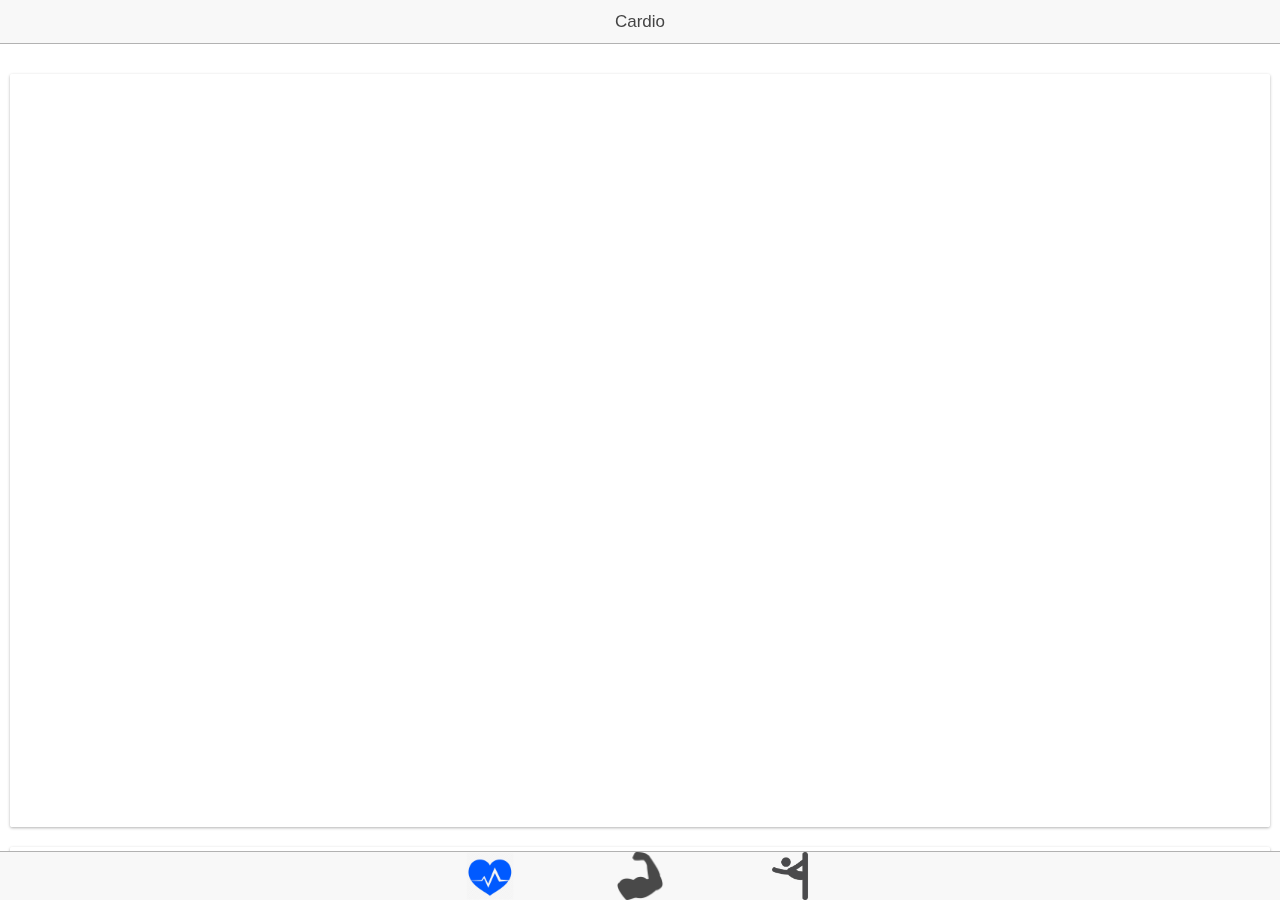
==== SIF/www/index.html @ c33e6edd "Add example videos" ====
<!DOCTYPE html>
<html>
  <head>
    <meta charset="utf-8">
    <meta name="viewport" content="initial-scale=1, maximum-scale=1, user-scalable=no, width=device-width">
    <title></title>

    <link href="lib/ionic/css/ionic.css" rel="stylesheet">
    <link href="css/style.css" rel="stylesheet">

    <!-- IF using Sass (run gulp sass first), then uncomment below and remove the CSS includes above
    <link href="css/ionic.app.css" rel="stylesheet">
    -->

    <!-- ionic/angularjs js -->
    <script src="lib/ionic/js/ionic.bundle.js"></script>

    <!-- cordova script (this will be a 404 during development) -->
    <script src="cordova.js"></script>

    <!-- your app's js -->
    <script src="js/app.js"></script>
    <script src="js/controllers.js"></script>
    <script src="js/services.js"></script>
  </head>
  <body ng-app="starter">
    <!--
      The nav bar that will be updated as we navigate between views.
    -->
    <ion-nav-bar class="bar-stable">
      <ion-nav-back-button>
      </ion-nav-back-button>
    </ion-nav-bar>
    <!--
      The views will be rendered in the <ion-nav-view> directive below
      Templates are in the /templates folder (but you could also
      have templates inline in this html file if you'd like).
    -->
    <ion-nav-view></ion-nav-view>
  </body>
</html>
---- SIF/www/lib/ionic/css/ionic.css ----
@charset "UTF-8";
/*!
 * Copyright 2014 Drifty Co.
 * http://drifty.com/
 *
 * Ionic, v1.1.1
 * A powerful HTML5 mobile app framework.
 * http://ionicframework.com/
 *
 * By @maxlynch, @benjsperry, @adamdbradley <3
 *
 * Licensed under the MIT license. Please see LICENSE for more information.
 *
 */
/*!
  Ionicons, v2.0.1
  Created by Ben Sperry for the Ionic Framework, http://ionicons.com/
  https://twitter.com/benjsperry  https://twitter.com/ionicframework
  MIT License: https://github.com/driftyco/ionicons

  Android-style icons originally built by Google’s
  Material Design Icons: https://github.com/google/material-design-icons
  used under CC BY http://creativecommons.org/licenses/by/4.0/
  Modified icons to fit ionicon’s grid from original.
*/
@font-face {
  font-family: "Ionicons";
  src: url("../fonts/ionicons.eot?v=2.0.1");
  src: url("../fonts/ionicons.eot?v=2.0.1#iefix") format("embedded-opentype"), url("../fonts/ionicons.ttf?v=2.0.1") format("truetype"), url("../fonts/ionicons.woff?v=2.0.1") format("woff"), url("../fonts/ionicons.woff") format("woff"), url("../fonts/ionicons.svg?v=2.0.1#Ionicons") format("svg");
  font-weight: normal;
  font-style: normal; }

.ion, .ionicons,
.ion-alert:before,
.ion-alert-circled:before,
.ion-android-add:before,
.ion-android-add-circle:before,
.ion-android-alarm-clock:before,
.ion-android-alert:before,
.ion-android-apps:before,
.ion-android-archive:before,
.ion-android-arrow-back:before,
.ion-android-arrow-down:before,
.ion-android-arrow-dropdown:before,
.ion-android-arrow-dropdown-circle:before,
.ion-android-arrow-dropleft:before,
.ion-android-arrow-dropleft-circle:before,
.ion-android-arrow-dropright:before,
.ion-android-arrow-dropright-circle:before,
.ion-android-arrow-dropup:before,
.ion-android-arrow-dropup-circle:before,
.ion-android-arrow-forward:before,
.ion-android-arrow-up:before,
.ion-android-attach:before,
.ion-android-bar:before,
.ion-android-bicycle:before,
.ion-android-boat:before,
.ion-android-bookmark:before,
.ion-android-bulb:before,
.ion-android-bus:before,
.ion-android-calendar:before,
.ion-android-call:before,
.ion-android-camera:before,
.ion-android-cancel:before,
.ion-android-car:before,
.ion-android-cart:before,
.ion-android-chat:before,
.ion-android-checkbox:before,
.ion-android-checkbox-blank:before,
.ion-android-checkbox-outline:before,
.ion-android-checkbox-outline-blank:before,
.ion-android-checkmark-circle:before,
.ion-android-clipboard:before,
.ion-android-close:before,
.ion-android-cloud:before,
.ion-android-cloud-circle:before,
.ion-android-cloud-done:before,
.ion-android-cloud-outline:before,
.ion-android-color-palette:before,
.ion-android-compass:before,
.ion-android-contact:before,
.ion-android-contacts:before,
.ion-android-contract:before,
.ion-android-create:before,
.ion-android-delete:before,
.ion-android-desktop:before,
.ion-android-document:before,
.ion-android-done:before,
.ion-android-done-all:before,
.ion-android-download:before,
.ion-android-drafts:before,
.ion-android-exit:before,
.ion-android-expand:before,
.ion-android-favorite:before,
.ion-android-favorite-outline:before,
.ion-android-film:before,
.ion-android-folder:before,
.ion-android-folder-open:before,
.ion-android-funnel:before,
.ion-android-globe:before,
.ion-android-hand:before,
.ion-android-hangout:before,
.ion-android-happy:before,
.ion-android-home:before,
.ion-android-image:before,
.ion-android-laptop:before,
.ion-android-list:before,
.ion-android-locate:before,
.ion-android-lock:before,
.ion-android-mail:before,
.ion-android-map:before,
.ion-android-menu:before,
.ion-android-microphone:before,
.ion-android-microphone-off:before,
.ion-android-more-horizontal:before,
.ion-android-more-vertical:before,
.ion-android-navigate:before,
.ion-android-notifications:before,
.ion-android-notifications-none:before,
.ion-android-notifications-off:before,
.ion-android-open:before,
.ion-android-options:before,
.ion-android-people:before,
.ion-android-person:before,
.ion-android-person-add:before,
.ion-android-phone-landscape:before,
.ion-android-phone-portrait:before,
.ion-android-pin:before,
.ion-android-plane:before,
.ion-android-playstore:before,
.ion-android-print:before,
.ion-android-radio-button-off:before,
.ion-android-radio-button-on:before,
.ion-android-refresh:before,
.ion-android-remove:before,
.ion-android-remove-circle:before,
.ion-android-restaurant:before,
.ion-android-sad:before,
.ion-android-search:before,
.ion-android-send:before,
.ion-android-settings:before,
.ion-android-share:before,
.ion-android-share-alt:before,
.ion-android-star:before,
.ion-android-star-half:before,
.ion-android-star-outline:before,
.ion-android-stopwatch:before,
.ion-android-subway:before,
.ion-android-sunny:before,
.ion-android-sync:before,
.ion-android-textsms:before,
.ion-android-time:before,
.ion-android-train:before,
.ion-android-unlock:before,
.ion-android-upload:before,
.ion-android-volume-down:before,
.ion-android-volume-mute:before,
.ion-android-volume-off:before,
.ion-android-volume-up:before,
.ion-android-walk:before,
.ion-android-warning:before,
.ion-android-watch:before,
.ion-android-wifi:before,
.ion-aperture:before,
.ion-archive:before,
.ion-arrow-down-a:before,
.ion-arrow-down-b:before,
.ion-arrow-down-c:before,
.ion-arrow-expand:before,
.ion-arrow-graph-down-left:before,
.ion-arrow-graph-down-right:before,
.ion-arrow-graph-up-left:before,
.ion-arrow-graph-up-right:before,
.ion-arrow-left-a:before,
.ion-arrow-left-b:before,
.ion-arrow-left-c:before,
.ion-arrow-move:before,
.ion-arrow-resize:before,
.ion-arrow-return-left:before,
.ion-arrow-return-right:before,
.ion-arrow-right-a:before,
.ion-arrow-right-b:before,
.ion-arrow-right-c:before,
.ion-arrow-shrink:before,
.ion-arrow-swap:before,
.ion-arrow-up-a:before,
.ion-arrow-up-b:before,
.ion-arrow-up-c:before,
.ion-asterisk:before,
.ion-at:before,
.ion-backspace:before,
.ion-backspace-outline:before,
.ion-bag:before,
.ion-battery-charging:before,
.ion-battery-empty:before,
.ion-battery-full:before,
.ion-battery-half:before,
.ion-battery-low:before,
.ion-beaker:before,
.ion-beer:before,
.ion-bluetooth:before,
.ion-bonfire:before,
.ion-bookmark:before,
.ion-bowtie:before,
.ion-briefcase:before,
.ion-bug:before,
.ion-calculator:before,
.ion-calendar:before,
.ion-camera:before,
.ion-card:before,
.ion-cash:before,
.ion-chatbox:before,
.ion-chatbox-working:before,
.ion-chatboxes:before,
.ion-chatbubble:before,
.ion-chatbubble-working:before,
.ion-chatbubbles:before,
.ion-checkmark:before,
.ion-checkmark-circled:before,
.ion-checkmark-round:before,
.ion-chevron-down:before,
.ion-chevron-left:before,
.ion-chevron-right:before,
.ion-chevron-up:before,
.ion-clipboard:before,
.ion-clock:before,
.ion-close:before,
.ion-close-circled:before,
.ion-close-round:before,
.ion-closed-captioning:before,
.ion-cloud:before,
.ion-code:before,
.ion-code-download:before,
.ion-code-working:before,
.ion-coffee:before,
.ion-compass:before,
.ion-compose:before,
.ion-connection-bars:before,
.ion-contrast:before,
.ion-crop:before,
.ion-cube:before,
.ion-disc:before,
.ion-document:before,
.ion-document-text:before,
.ion-drag:before,
.ion-earth:before,
.ion-easel:before,
.ion-edit:before,
.ion-egg:before,
.ion-eject:before,
.ion-email:before,
.ion-email-unread:before,
.ion-erlenmeyer-flask:before,
.ion-erlenmeyer-flask-bubbles:before,
.ion-eye:before,
.ion-eye-disabled:before,
.ion-female:before,
.ion-filing:before,
.ion-film-marker:before,
.ion-fireball:before,
.ion-flag:before,
.ion-flame:before,
.ion-flash:before,
.ion-flash-off:before,
.ion-folder:before,
.ion-fork:before,
.ion-fork-repo:before,
.ion-forward:before,
.ion-funnel:before,
.ion-gear-a:before,
.ion-gear-b:before,
.ion-grid:before,
.ion-hammer:before,
.ion-happy:before,
.ion-happy-outline:before,
.ion-headphone:before,
.ion-heart:before,
.ion-heart-broken:before,
.ion-help:before,
.ion-help-buoy:before,
.ion-help-circled:before,
.ion-home:before,
.ion-icecream:before,
.ion-image:before,
.ion-images:before,
.ion-information:before,
.ion-information-circled:before,
.ion-ionic:before,
.ion-ios-alarm:before,
.ion-ios-alarm-outline:before,
.ion-ios-albums:before,
.ion-ios-albums-outline:before,
.ion-ios-americanfootball:before,
.ion-ios-americanfootball-outline:before,
.ion-ios-analytics:before,
.ion-ios-analytics-outline:before,
.ion-ios-arrow-back:before,
.ion-ios-arrow-down:before,
.ion-ios-arrow-forward:before,
.ion-ios-arrow-left:before,
.ion-ios-arrow-right:before,
.ion-ios-arrow-thin-down:before,
.ion-ios-arrow-thin-left:before,
.ion-ios-arrow-thin-right:before,
.ion-ios-arrow-thin-up:before,
.ion-ios-arrow-up:before,
.ion-ios-at:before,
.ion-ios-at-outline:before,
.ion-ios-barcode:before,
.ion-ios-barcode-outline:before,
.ion-ios-baseball:before,
.ion-ios-baseball-outline:before,
.ion-ios-basketball:before,
.ion-ios-basketball-outline:before,
.ion-ios-bell:before,
.ion-ios-bell-outline:before,
.ion-ios-body:before,
.ion-ios-body-outline:before,
.ion-ios-bolt:before,
.ion-ios-bolt-outline:before,
.ion-ios-book:before,
.ion-ios-book-outline:before,
.ion-ios-bookmarks:before,
.ion-ios-bookmarks-outline:before,
.ion-ios-box:before,
.ion-ios-box-outline:before,
.ion-ios-briefcase:before,
.ion-ios-briefcase-outline:before,
.ion-ios-browsers:before,
.ion-ios-browsers-outline:before,
.ion-ios-calculator:before,
.ion-ios-calculator-outline:before,
.ion-ios-calendar:before,
.ion-ios-calendar-outline:before,
.ion-ios-camera:before,
.ion-ios-camera-outline:before,
.ion-ios-cart:before,
.ion-ios-cart-outline:before,
.ion-ios-chatboxes:before,
.ion-ios-chatboxes-outline:before,
.ion-ios-chatbubble:before,
.ion-ios-chatbubble-outline:before,
.ion-ios-checkmark:before,
.ion-ios-checkmark-empty:before,
.ion-ios-checkmark-outline:before,
.ion-ios-circle-filled:before,
.ion-ios-circle-outline:before,
.ion-ios-clock:before,
.ion-ios-clock-outline:before,
.ion-ios-close:before,
.ion-ios-close-empty:before,
.ion-ios-close-outline:before,
.ion-ios-cloud:before,
.ion-ios-cloud-download:before,
.ion-ios-cloud-download-outline:before,
.ion-ios-cloud-outline:before,
.ion-ios-cloud-upload:before,
.ion-ios-cloud-upload-outline:before,
.ion-ios-cloudy:before,
.ion-ios-cloudy-night:before,
.ion-ios-cloudy-night-outline:before,
.ion-ios-cloudy-outline:before,
.ion-ios-cog:before,
.ion-ios-cog-outline:before,
.ion-ios-color-filter:before,
.ion-ios-color-filter-outline:before,
.ion-ios-color-wand:before,
.ion-ios-color-wand-outline:before,
.ion-ios-compose:before,
.ion-ios-compose-outline:before,
.ion-ios-contact:before,
.ion-ios-contact-outline:before,
.ion-ios-copy:before,
.ion-ios-copy-outline:before,
.ion-ios-crop:before,
.ion-ios-crop-strong:before,
.ion-ios-download:before,
.ion-ios-download-outline:before,
.ion-ios-drag:before,
.ion-ios-email:before,
.ion-ios-email-outline:before,
.ion-ios-eye:before,
.ion-ios-eye-outline:before,
.ion-ios-fastforward:before,
.ion-ios-fastforward-outline:before,
.ion-ios-filing:before,
.ion-ios-filing-outline:before,
.ion-ios-film:before,
.ion-ios-film-outline:before,
.ion-ios-flag:before,
.ion-ios-flag-outline:before,
.ion-ios-flame:before,
.ion-ios-flame-outline:before,
.ion-ios-flask:before,
.ion-ios-flask-outline:before,
.ion-ios-flower:before,
.ion-ios-flower-outline:before,
.ion-ios-folder:before,
.ion-ios-folder-outline:before,
.ion-ios-football:before,
.ion-ios-football-outline:before,
.ion-ios-game-controller-a:before,
.ion-ios-game-controller-a-outline:before,
.ion-ios-game-controller-b:before,
.ion-ios-game-controller-b-outline:before,
.ion-ios-gear:before,
.ion-ios-gear-outline:before,
.ion-ios-glasses:before,
.ion-ios-glasses-outline:before,
.ion-ios-grid-view:before,
.ion-ios-grid-view-outline:before,
.ion-ios-heart:before,
.ion-ios-heart-outline:before,
.ion-ios-help:before,
.ion-ios-help-empty:before,
.ion-ios-help-outline:before,
.ion-ios-home:before,
.ion-ios-home-outline:before,
.ion-ios-infinite:before,
.ion-ios-infinite-outline:before,
.ion-ios-information:before,
.ion-ios-information-empty:before,
.ion-ios-information-outline:before,
.ion-ios-ionic-outline:before,
.ion-ios-keypad:before,
.ion-ios-keypad-outline:before,
.ion-ios-lightbulb:before,
.ion-ios-lightbulb-outline:before,
.ion-ios-list:before,
.ion-ios-list-outline:before,
.ion-ios-location:before,
.ion-ios-location-outline:before,
.ion-ios-locked:before,
.ion-ios-locked-outline:before,
.ion-ios-loop:before,
.ion-ios-loop-strong:before,
.ion-ios-medical:before,
.ion-ios-medical-outline:before,
.ion-ios-medkit:before,
.ion-ios-medkit-outline:before,
.ion-ios-mic:before,
.ion-ios-mic-off:before,
.ion-ios-mic-outline:before,
.ion-ios-minus:before,
.ion-ios-minus-empty:before,
.ion-ios-minus-outline:before,
.ion-ios-monitor:before,
.ion-ios-monitor-outline:before,
.ion-ios-moon:before,
.ion-ios-moon-outline:before,
.ion-ios-more:before,
.ion-ios-more-outline:before,
.ion-ios-musical-note:before,
.ion-ios-musical-notes:before,
.ion-ios-navigate:before,
.ion-ios-navigate-outline:before,
.ion-ios-nutrition:before,
.ion-ios-nutrition-outline:before,
.ion-ios-paper:before,
.ion-ios-paper-outline:before,
.ion-ios-paperplane:before,
.ion-ios-paperplane-outline:before,
.ion-ios-partlysunny:before,
.ion-ios-partlysunny-outline:before,
.ion-ios-pause:before,
.ion-ios-pause-outline:before,
.ion-ios-paw:before,
.ion-ios-paw-outline:before,
.ion-ios-people:before,
.ion-ios-people-outline:before,
.ion-ios-person:before,
.ion-ios-person-outline:before,
.ion-ios-personadd:before,
.ion-ios-personadd-outline:before,
.ion-ios-photos:before,
.ion-ios-photos-outline:before,
.ion-ios-pie:before,
.ion-ios-pie-outline:before,
.ion-ios-pint:before,
.ion-ios-pint-outline:before,
.ion-ios-play:before,
.ion-ios-play-outline:before,
.ion-ios-plus:before,
.ion-ios-plus-empty:before,
.ion-ios-plus-outline:before,
.ion-ios-pricetag:before,
.ion-ios-pricetag-outline:before,
.ion-ios-pricetags:before,
.ion-ios-pricetags-outline:before,
.ion-ios-printer:before,
.ion-ios-printer-outline:before,
.ion-ios-pulse:before,
.ion-ios-pulse-strong:before,
.ion-ios-rainy:before,
.ion-ios-rainy-outline:before,
.ion-ios-recording:before,
.ion-ios-recording-outline:before,
.ion-ios-redo:before,
.ion-ios-redo-outline:before,
.ion-ios-refresh:before,
.ion-ios-refresh-empty:before,
.ion-ios-refresh-outline:before,
.ion-ios-reload:before,
.ion-ios-reverse-camera:before,
.ion-ios-reverse-camera-outline:before,
.ion-ios-rewind:before,
.ion-ios-rewind-outline:before,
.ion-ios-rose:before,
.ion-ios-rose-outline:before,
.ion-ios-search:before,
.ion-ios-search-strong:before,
.ion-ios-settings:before,
.ion-ios-settings-strong:before,
.ion-ios-shuffle:before,
.ion-ios-shuffle-strong:before,
.ion-ios-skipbackward:before,
.ion-ios-skipbackward-outline:before,
.ion-ios-skipforward:before,
.ion-ios-skipforward-outline:before,
.ion-ios-snowy:before,
.ion-ios-speedometer:before,
.ion-ios-speedometer-outline:before,
.ion-ios-star:before,
.ion-ios-star-half:before,
.ion-ios-star-outline:before,
.ion-ios-stopwatch:before,
.ion-ios-stopwatch-outline:before,
.ion-ios-sunny:before,
.ion-ios-sunny-outline:before,
.ion-ios-telephone:before,
.ion-ios-telephone-outline:before,
.ion-ios-tennisball:before,
.ion-ios-tennisball-outline:before,
.ion-ios-thunderstorm:before,
.ion-ios-thunderstorm-outline:before,
.ion-ios-time:before,
.ion-ios-time-outline:before,
.ion-ios-timer:before,
.ion-ios-timer-outline:before,
.ion-ios-toggle:before,
.ion-ios-toggle-outline:before,
.ion-ios-trash:before,
.ion-ios-trash-outline:before,
.ion-ios-undo:before,
.ion-ios-undo-outline:before,
.ion-ios-unlocked:before,
.ion-ios-unlocked-outline:before,
.ion-ios-upload:before,
.ion-ios-upload-outline:before,
.ion-ios-videocam:before,
.ion-ios-videocam-outline:before,
.ion-ios-volume-high:before,
.ion-ios-volume-low:before,
.ion-ios-wineglass:before,
.ion-ios-wineglass-outline:before,
.ion-ios-world:before,
.ion-ios-world-outline:before,
.ion-ipad:before,
.ion-iphone:before,
.ion-ipod:before,
.ion-jet:before,
.ion-key:before,
.ion-knife:before,
.ion-laptop:before,
.ion-leaf:before,
.ion-levels:before,
.ion-lightbulb:before,
.ion-link:before,
.ion-load-a:before,
.ion-load-b:before,
.ion-load-c:before,
.ion-load-d:before,
.ion-location:before,
.ion-lock-combination:before,
.ion-locked:before,
.ion-log-in:before,
.ion-log-out:before,
.ion-loop:before,
.ion-magnet:before,
.ion-male:before,
.ion-man:before,
.ion-map:before,
.ion-medkit:before,
.ion-merge:before,
.ion-mic-a:before,
.ion-mic-b:before,
.ion-mic-c:before,
.ion-minus:before,
.ion-minus-circled:before,
.ion-minus-round:before,
.ion-model-s:before,
.ion-monitor:before,
.ion-more:before,
.ion-mouse:before,
.ion-music-note:before,
.ion-navicon:before,
.ion-navicon-round:before,
.ion-navigate:before,
.ion-network:before,
.ion-no-smoking:before,
.ion-nuclear:before,
.ion-outlet:before,
.ion-paintbrush:before,
.ion-paintbucket:before,
.ion-paper-airplane:before,
.ion-paperclip:before,
.ion-pause:before,
.ion-person:before,
.ion-person-add:before,
.ion-person-stalker:before,
.ion-pie-graph:before,
.ion-pin:before,
.ion-pinpoint:before,
.ion-pizza:before,
.ion-plane:before,
.ion-planet:before,
.ion-play:before,
.ion-playstation:before,
.ion-plus:before,
.ion-plus-circled:before,
.ion-plus-round:before,
.ion-podium:before,
.ion-pound:before,
.ion-power:before,
.ion-pricetag:before,
.ion-pricetags:before,
.ion-printer:before,
.ion-pull-request:before,
.ion-qr-scanner:before,
.ion-quote:before,
.ion-radio-waves:before,
.ion-record:before,
.ion-refresh:before,
.ion-reply:before,
.ion-reply-all:before,
.ion-ribbon-a:before,
.ion-ribbon-b:before,
.ion-sad:before,
.ion-sad-outline:before,
.ion-scissors:before,
.ion-search:before,
.ion-settings:before,
.ion-share:before,
.ion-shuffle:before,
.ion-skip-backward:before,
.ion-skip-forward:before,
.ion-social-android:before,
.ion-social-android-outline:before,
.ion-social-angular:before,
.ion-social-angular-outline:before,
.ion-social-apple:before,
.ion-social-apple-outline:before,
.ion-social-bitcoin:before,
.ion-social-bitcoin-outline:before,
.ion-social-buffer:before,
.ion-social-buffer-outline:before,
.ion-social-chrome:before,
.ion-social-chrome-outline:before,
.ion-social-codepen:before,
.ion-social-codepen-outline:before,
.ion-social-css3:before,
.ion-social-css3-outline:before,
.ion-social-designernews:before,
.ion-social-designernews-outline:before,
.ion-social-dribbble:before,
.ion-social-dribbble-outline:before,
.ion-social-dropbox:before,
.ion-social-dropbox-outline:before,
.ion-social-euro:before,
.ion-social-euro-outline:before,
.ion-social-facebook:before,
.ion-social-facebook-outline:before,
.ion-social-foursquare:before,
.ion-social-foursquare-outline:before,
.ion-social-freebsd-devil:before,
.ion-social-github:before,
.ion-social-github-outline:before,
.ion-social-google:before,
.ion-social-google-outline:before,
.ion-social-googleplus:before,
.ion-social-googleplus-outline:before,
.ion-social-hackernews:before,
.ion-social-hackernews-outline:before,
.ion-social-html5:before,
.ion-social-html5-outline:before,
.ion-social-instagram:before,
.ion-social-instagram-outline:before,
.ion-social-javascript:before,
.ion-social-javascript-outline:before,
.ion-social-linkedin:before,
.ion-social-linkedin-outline:before,
.ion-social-markdown:before,
.ion-social-nodejs:before,
.ion-social-octocat:before,
.ion-social-pinterest:before,
.ion-social-pinterest-outline:before,
.ion-social-python:before,
.ion-social-reddit:before,
.ion-social-reddit-outline:before,
.ion-social-rss:before,
.ion-social-rss-outline:before,
.ion-social-sass:before,
.ion-social-skype:before,
.ion-social-skype-outline:before,
.ion-social-snapchat:before,
.ion-social-snapchat-outline:before,
.ion-social-tumblr:before,
.ion-social-tumblr-outline:before,
.ion-social-tux:before,
.ion-social-twitch:before,
.ion-social-twitch-outline:before,
.ion-social-twitter:before,
.ion-social-twitter-outline:before,
.ion-social-usd:before,
.ion-social-usd-outline:before,
.ion-social-vimeo:before,
.ion-social-vimeo-outline:before,
.ion-social-whatsapp:before,
.ion-social-whatsapp-outline:before,
.ion-social-windows:before,
.ion-social-windows-outline:before,
.ion-social-wordpress:before,
.ion-social-wordpress-outline:before,
.ion-social-yahoo:before,
.ion-social-yahoo-outline:before,
.ion-social-yen:before,
.ion-social-yen-outline:before,
.ion-social-youtube:before,
.ion-social-youtube-outline:before,
.ion-soup-can:before,
.ion-soup-can-outline:before,
.ion-speakerphone:before,
.ion-speedometer:before,
.ion-spoon:before,
.ion-star:before,
.ion-stats-bars:before,
.ion-steam:before,
.ion-stop:before,
.ion-thermometer:before,
.ion-thumbsdown:before,
.ion-thumbsup:before,
.ion-toggle:before,
.ion-toggle-filled:before,
.ion-transgender:before,
.ion-trash-a:before,
.ion-trash-b:before,
.ion-trophy:before,
.ion-tshirt:before,
.ion-tshirt-outline:before,
.ion-umbrella:before,
.ion-university:before,
.ion-unlocked:before,
.ion-upload:before,
.ion-usb:before,
.ion-videocamera:before,
.ion-volume-high:before,
.ion-volume-low:before,
.ion-volume-medium:before,
.ion-volume-mute:before,
.ion-wand:before,
.ion-waterdrop:before,
.ion-wifi:before,
.ion-wineglass:before,
.ion-woman:before,
.ion-wrench:before,
.ion-xbox:before {
  display: inline-block;
  font-family: "Ionicons";
  speak: none;
  font-style: normal;
  font-weight: normal;
  font-variant: normal;
  text-transform: none;
  text-rendering: auto;
  line-height: 1;
  -webkit-font-smoothing: antialiased;
  -moz-osx-font-smoothing: grayscale; }

.ion-alert:before {
  content: ""; }

.ion-alert-circled:before {
  content: ""; }

.ion-android-add:before {
  content: ""; }

.ion-android-add-circle:before {
  content: ""; }

.ion-android-alarm-clock:before {
  content: ""; }

.ion-android-alert:before {
  content: ""; }

.ion-android-apps:before {
  content: ""; }

.ion-android-archive:before {
  content: ""; }

.ion-android-arrow-back:before {
  content: ""; }

.ion-android-arrow-down:before {
  content: ""; }

.ion-android-arrow-dropdown:before {
  content: ""; }

.ion-android-arrow-dropdown-circle:before {
  content: ""; }

.ion-android-arrow-dropleft:before {
  content: ""; }

.ion-android-arrow-dropleft-circle:before {
  content: ""; }

.ion-android-arrow-dropright:before {
  content: ""; }

.ion-android-arrow-dropright-circle:before {
  content: ""; }

.ion-android-arrow-dropup:before {
  content: ""; }

.ion-android-arrow-dropup-circle:before {
  content: ""; }

.ion-android-arrow-forward:before {
  content: ""; }

.ion-android-arrow-up:before {
  content: ""; }

.ion-android-attach:before {
  content: ""; }

.ion-android-bar:before {
  content: ""; }

.ion-android-bicycle:before {
  content: ""; }

.ion-android-boat:before {
  content: ""; }

.ion-android-bookmark:before {
  content: ""; }

.ion-android-bulb:before {
  content: ""; }

.ion-android-bus:before {
  content: ""; }

.ion-android-calendar:before {
  content: ""; }

.ion-android-call:before {
  content: ""; }

.ion-android-camera:before {
  content: ""; }

.ion-android-cancel:before {
  content: ""; }

.ion-android-car:before {
  content: ""; }

.ion-android-cart:before {
  content: ""; }

.ion-android-chat:before {
  content: ""; }

.ion-android-checkbox:before {
  content: ""; }

.ion-android-checkbox-blank:before {
  content: ""; }

.ion-android-checkbox-outline:before {
  content: ""; }

.ion-android-checkbox-outline-blank:before {
  content: ""; }

.ion-android-checkmark-circle:before {
  content: ""; }

.ion-android-clipboard:before {
  content: ""; }

.ion-android-close:before {
  content: ""; }

.ion-android-cloud:before {
  content: ""; }

.ion-android-cloud-circle:before {
  content: ""; }

.ion-android-cloud-done:before {
  content: ""; }

.ion-android-cloud-outline:before {
  content: ""; }

.ion-android-color-palette:before {
  content: ""; }

.ion-android-compass:before {
  content: ""; }

.ion-android-contact:before {
  content: ""; }

.ion-android-contacts:before {
  content: ""; }

.ion-android-contract:before {
  content: ""; }

.ion-android-create:before {
  content: ""; }

.ion-android-delete:before {
  content: ""; }

.ion-android-desktop:before {
  content: ""; }

.ion-android-document:before {
  content: ""; }

.ion-android-done:before {
  content: ""; }

.ion-android-done-all:before {
  content: ""; }

.ion-android-download:before {
  content: ""; }

.ion-android-drafts:before {
  content: ""; }

.ion-android-exit:before {
  content: ""; }

.ion-android-expand:before {
  content: ""; }

.ion-android-favorite:before {
  content: ""; }

.ion-android-favorite-outline:before {
  content: ""; }

.ion-android-film:before {
  content: ""; }

.ion-android-folder:before {
  content: ""; }

.ion-android-folder-open:before {
  content: ""; }

.ion-android-funnel:before {
  content: ""; }

.ion-android-globe:before {
  content: ""; }

.ion-android-hand:before {
  content: ""; }

.ion-android-hangout:before {
  content: ""; }

.ion-android-happy:before {
  content: ""; }

.ion-android-home:before {
  content: ""; }

.ion-android-image:before {
  content: ""; }

.ion-android-laptop:before {
  content: ""; }

.ion-android-list:before {
  content: ""; }

.ion-android-locate:before {
  content: ""; }

.ion-android-lock:before {
  content: ""; }

.ion-android-mail:before {
  content: ""; }

.ion-android-map:before {
  content: ""; }

.ion-android-menu:before {
  content: ""; }

.ion-android-microphone:before {
  content: ""; }

.ion-android-microphone-off:before {
  content: ""; }

.ion-android-more-horizontal:before {
  content: ""; }

.ion-android-more-vertical:before {
  content: ""; }

.ion-android-navigate:before {
  content: ""; }

.ion-android-notifications:before {
  content: ""; }

.ion-android-notifications-none:before {
  content: ""; }

.ion-android-notifications-off:before {
  content: ""; }

.ion-android-open:before {
  content: ""; }

.ion-android-options:before {
  content: ""; }

.ion-android-people:before {
  content: ""; }

.ion-android-person:before {
  content: ""; }

.ion-android-person-add:before {
  content: ""; }

.ion-android-phone-landscape:before {
  content: ""; }

.ion-android-phone-portrait:before {
  content: ""; }

.ion-android-pin:before {
  content: ""; }

.ion-android-plane:before {
  content: ""; }

.ion-android-playstore:before {
  content: ""; }

.ion-android-print:before {
  content: ""; }

.ion-android-radio-button-off:before {
  content: ""; }

.ion-android-radio-button-on:before {
  content: ""; }

.ion-android-refresh:before {
  content: ""; }

.ion-android-remove:before {
  content: ""; }

.ion-android-remove-circle:before {
  content: ""; }

.ion-android-restaurant:before {
  content: ""; }

.ion-android-sad:before {
  content: ""; }

.ion-android-search:before {
  content: ""; }

.ion-android-send:before {
  content: ""; }

.ion-android-settings:before {
  content: ""; }

.ion-android-share:before {
  content: ""; }

.ion-android-share-alt:before {
  content: ""; }

.ion-android-star:before {
  content: ""; }

.ion-android-star-half:before {
  content: ""; }

.ion-android-star-outline:before {
  content: ""; }

.ion-android-stopwatch:before {
  content: ""; }

.ion-android-subway:before {
  content: ""; }

.ion-android-sunny:before {
  content: ""; }

.ion-android-sync:before {
  content: ""; }

.ion-android-textsms:before {
  content: ""; }

.ion-android-time:before {
  content: ""; }

.ion-android-train:before {
  content: ""; }

.ion-android-unlock:before {
  content: ""; }

.ion-android-upload:before {
  content: ""; }

.ion-android-volume-down:before {
  content: ""; }

.ion-android-volume-mute:before {
  content: ""; }

.ion-android-volume-off:before {
  content: ""; }

.ion-android-volume-up:before {
  content: ""; }

.ion-android-walk:before {
  content: ""; }

.ion-android-warning:before {
  content: ""; }

.ion-android-watch:before {
  content: ""; }

.ion-android-wifi:before {
  content: ""; }

.ion-aperture:before {
  content: ""; }

.ion-archive:before {
  content: ""; }

.ion-arrow-down-a:before {
  content: ""; }

.ion-arrow-down-b:before {
  content: ""; }

.ion-arrow-down-c:before {
  content: ""; }

.ion-arrow-expand:before {
  content: ""; }

.ion-arrow-graph-down-left:before {
  content: ""; }

.ion-arrow-graph-down-right:before {
  content: ""; }

.ion-arrow-graph-up-left:before {
  content: ""; }

.ion-arrow-graph-up-right:before {
  content: ""; }

.ion-arrow-left-a:before {
  content: ""; }

.ion-arrow-left-b:before {
  content: ""; }

.ion-arrow-left-c:before {
  content: ""; }

.ion-arrow-move:before {
  content: ""; }

.ion-arrow-resize:before {
  content: ""; }

.ion-arrow-return-left:before {
  content: ""; }

.ion-arrow-return-right:before {
  content: ""; }

.ion-arrow-right-a:before {
  content: ""; }

.ion-arrow-right-b:before {
  content: ""; }

.ion-arrow-right-c:before {
  content: ""; }

.ion-arrow-shrink:before {
  content: ""; }

.ion-arrow-swap:before {
  content: ""; }

.ion-arrow-up-a:before {
  content: ""; }

.ion-arrow-up-b:before {
  content: ""; }

.ion-arrow-up-c:before {
  content: ""; }

.ion-asterisk:before {
  content: ""; }

.ion-at:before {
  content: ""; }

.ion-backspace:before {
  content: ""; }

.ion-backspace-outline:before {
  content: ""; }

.ion-bag:before {
  content: ""; }

.ion-battery-charging:before {
  content: ""; }

.ion-battery-empty:before {
  content: ""; }

.ion-battery-full:before {
  content: ""; }

.ion-battery-half:before {
  content: ""; }

.ion-battery-low:before {
  content: ""; }

.ion-beaker:before {
  content: ""; }

.ion-beer:before {
  content: ""; }

.ion-bluetooth:before {
  content: ""; }

.ion-bonfire:before {
  content: ""; }

.ion-bookmark:before {
  content: ""; }

.ion-bowtie:before {
  content: ""; }

.ion-briefcase:before {
  content: ""; }

.ion-bug:before {
  content: ""; }

.ion-calculator:before {
  content: ""; }

.ion-calendar:before {
  content: ""; }

.ion-camera:before {
  content: ""; }

.ion-card:before {
  content: ""; }

.ion-cash:before {
  content: ""; }

.ion-chatbox:before {
  content: ""; }

.ion-chatbox-working:before {
  content: ""; }

.ion-chatboxes:before {
  content: ""; }

.ion-chatbubble:before {
  content: ""; }

.ion-chatbubble-working:before {
  content: ""; }

.ion-chatbubbles:before {
  content: ""; }

.ion-checkmark:before {
  content: ""; }

.ion-checkmark-circled:before {
  content: ""; }

.ion-checkmark-round:before {
  content: ""; }

.ion-chevron-down:before {
  content: ""; }

.ion-chevron-left:before {
  content: ""; }

.ion-chevron-right:before {
  content: ""; }

.ion-chevron-up:before {
  content: ""; }

.ion-clipboard:before {
  content: ""; }

.ion-clock:before {
  content: ""; }

.ion-close:before {
  content: ""; }

.ion-close-circled:before {
  content: ""; }

.ion-close-round:before {
  content: ""; }

.ion-closed-captioning:before {
  content: ""; }

.ion-cloud:before {
  content: ""; }

.ion-code:before {
  content: ""; }

.ion-code-download:before {
  content: ""; }

.ion-code-working:before {
  content: ""; }

.ion-coffee:before {
  content: ""; }

.ion-compass:before {
  content: ""; }

.ion-compose:before {
  content: ""; }

.ion-connection-bars:before {
  content: ""; }

.ion-contrast:before {
  content: ""; }

.ion-crop:before {
  content: ""; }

.ion-cube:before {
  content: ""; }

.ion-disc:before {
  content: ""; }

.ion-document:before {
  content: ""; }

.ion-document-text:before {
  content: ""; }

.ion-drag:before {
  content: ""; }

.ion-earth:before {
  content: ""; }

.ion-easel:before {
  content: ""; }

.ion-edit:before {
  content: ""; }

.ion-egg:before {
  content: ""; }

.ion-eject:before {
  content: ""; }

.ion-email:before {
  content: ""; }

.ion-email-unread:before {
  content: ""; }

.ion-erlenmeyer-flask:before {
  content: ""; }

.ion-erlenmeyer-flask-bubbles:before {
  content: ""; }

.ion-eye:before {
  content: ""; }

.ion-eye-disabled:before {
  content: ""; }

.ion-female:before {
  content: ""; }

.ion-filing:before {
  content: ""; }

.ion-film-marker:before {
  content: ""; }

.ion-fireball:before {
  content: ""; }

.ion-flag:before {
  content: ""; }

.ion-flame:before {
  content: ""; }

.ion-flash:before {
  content: ""; }

.ion-flash-off:before {
  content: ""; }

.ion-folder:before {
  content: ""; }

.ion-fork:before {
  content: ""; }

.ion-fork-repo:before {
  content: ""; }

.ion-forward:before {
  content: ""; }

.ion-funnel:before {
  content: ""; }

.ion-gear-a:before {
  content: ""; }

.ion-gear-b:before {
  content: ""; }

.ion-grid:before {
  content: ""; }

.ion-hammer:before {
  content: ""; }

.ion-happy:before {
  content: ""; }

.ion-happy-outline:before {
  content: ""; }

.ion-headphone:before {
  content: ""; }

.ion-heart:before {
  content: ""; }

.ion-heart-broken:before {
  content: ""; }

.ion-help:before {
  content: ""; }

.ion-help-buoy:before {
  content: ""; }

.ion-help-circled:before {
  content: ""; }

.ion-home:before {
  content: ""; }

.ion-icecream:before {
  content: ""; }

.ion-image:before {
  content: ""; }

.ion-images:before {
  content: ""; }

.ion-information:before {
  content: ""; }

.ion-information-circled:before {
  content: ""; }

.ion-ionic:before {
  content: ""; }

.ion-ios-alarm:before {
  content: ""; }

.ion-ios-alarm-outline:before {
  content: ""; }

.ion-ios-albums:before {
  content: ""; }

.ion-ios-albums-outline:before {
  content: ""; }

.ion-ios-americanfootball:before {
  content: ""; }

.ion-ios-americanfootball-outline:before {
  content: ""; }

.ion-ios-analytics:before {
  content: ""; }

.ion-ios-analytics-outline:before {
  content: ""; }

.ion-ios-arrow-back:before {
  content: ""; }

.ion-ios-arrow-down:before {
  content: ""; }

.ion-ios-arrow-forward:before {
  content: ""; }

.ion-ios-arrow-left:before {
  content: ""; }

.ion-ios-arrow-right:before {
  content: ""; }

.ion-ios-arrow-thin-down:before {
  content: ""; }

.ion-ios-arrow-thin-left:before {
  content: ""; }

.ion-ios-arrow-thin-right:before {
  content: ""; }

.ion-ios-arrow-thin-up:before {
  content: ""; }

.ion-ios-arrow-up:before {
  content: ""; }

.ion-ios-at:before {
  content: ""; }

.ion-ios-at-outline:before {
  content: ""; }

.ion-ios-barcode:before {
  content: ""; }

.ion-ios-barcode-outline:before {
  content: ""; }

.ion-ios-baseball:before {
  content: ""; }

.ion-ios-baseball-outline:before {
  content: ""; }

.ion-ios-basketball:before {
  content: ""; }

.ion-ios-basketball-outline:before {
  content: ""; }

.ion-ios-bell:before {
  content: ""; }

.ion-ios-bell-outline:before {
  content: ""; }

.ion-ios-body:before {
  content: ""; }

.ion-ios-body-outline:before {
  content: ""; }

.ion-ios-bolt:before {
  content: ""; }

.ion-ios-bolt-outline:before {
  content: ""; }

.ion-ios-book:before {
  content: ""; }

.ion-ios-book-outline:before {
  content: ""; }

.ion-ios-bookmarks:before {
  content: ""; }

.ion-ios-bookmarks-outline:before {
  content: ""; }

.ion-ios-box:before {
  content: ""; }

.ion-ios-box-outline:before {
  content: ""; }

.ion-ios-briefcase:before {
  content: ""; }

.ion-ios-briefcase-outline:before {
  content: ""; }

.ion-ios-browsers:before {
  content: ""; }

.ion-ios-browsers-outline:before {
  content: ""; }

.ion-ios-calculator:before {
  content: ""; }

.ion-ios-calculator-outline:before {
  content: ""; }

.ion-ios-calendar:before {
  content: ""; }

.ion-ios-calendar-outline:before {
  content: ""; }

.ion-ios-camera:before {
  content: ""; }

.ion-ios-camera-outline:before {
  content: ""; }

.ion-ios-cart:before {
  content: ""; }

.ion-ios-cart-outline:before {
  content: ""; }

.ion-ios-chatboxes:before {
  content: ""; }

.ion-ios-chatboxes-outline:before {
  content: ""; }

.ion-ios-chatbubble:before {
  content: ""; }

.ion-ios-chatbubble-outline:before {
  content: ""; }

.ion-ios-checkmark:before {
  content: ""; }

.ion-ios-checkmark-empty:before {
  content: ""; }

.ion-ios-checkmark-outline:before {
  content: ""; }

.ion-ios-circle-filled:before {
  content: ""; }

.ion-ios-circle-outline:before {
  content: ""; }

.ion-ios-clock:before {
  content: ""; }

.ion-ios-clock-outline:before {
  content: ""; }

.ion-ios-close:before {
  content: ""; }

.ion-ios-close-empty:before {
  content: ""; }

.ion-ios-close-outline:before {
  content: ""; }

.ion-ios-cloud:before {
  content: ""; }

.ion-ios-cloud-download:before {
  content: ""; }

.ion-ios-cloud-download-outline:before {
  content: ""; }

.ion-ios-cloud-outline:before {
  content: ""; }

.ion-ios-cloud-upload:before {
  content: ""; }

.ion-ios-cloud-upload-outline:before {
  content: ""; }

.ion-ios-cloudy:before {
  content: ""; }

.ion-ios-cloudy-night:before {
  content: ""; }

.ion-ios-cloudy-night-outline:before {
  content: ""; }

.ion-ios-cloudy-outline:before {
  content: ""; }

.ion-ios-cog:before {
  content: ""; }

.ion-ios-cog-outline:before {
  content: ""; }

.ion-ios-color-filter:before {
  content: ""; }

.ion-ios-color-filter-outline:before {
  content: ""; }

.ion-ios-color-wand:before {
  content: ""; }

.ion-ios-color-wand-outline:before {
  content: ""; }

.ion-ios-compose:before {
  content: ""; }

.ion-ios-compose-outline:before {
  content: ""; }

.ion-ios-contact:before {
  content: ""; }

.ion-ios-contact-outline:before {
  content: ""; }

.ion-ios-copy:before {
  content: ""; }

.ion-ios-copy-outline:before {
  content: ""; }

.ion-ios-crop:before {
  content: ""; }

.ion-ios-crop-strong:before {
  content: ""; }

.ion-ios-download:before {
  content: ""; }

.ion-ios-download-outline:before {
  content: ""; }

.ion-ios-drag:before {
  content: ""; }

.ion-ios-email:before {
  content: ""; }

.ion-ios-email-outline:before {
  content: ""; }

.ion-ios-eye:before {
  content: ""; }

.ion-ios-eye-outline:before {
  content: ""; }

.ion-ios-fastforward:before {
  content: ""; }

.ion-ios-fastforward-outline:before {
  content: ""; }

.ion-ios-filing:before {
  content: ""; }

.ion-ios-filing-outline:before {
  content: ""; }

.ion-ios-film:before {
  content: ""; }

.ion-ios-film-outline:before {
  content: ""; }

.ion-ios-flag:before {
  content: ""; }

.ion-ios-flag-outline:before {
  content: ""; }

.ion-ios-flame:before {
  content: ""; }

.ion-ios-flame-outline:before {
  content: ""; }

.ion-ios-flask:before {
  content: ""; }

.ion-ios-flask-outline:before {
  content: ""; }

.ion-ios-flower:before {
  content: ""; }

.ion-ios-flower-outline:before {
  content: ""; }

.ion-ios-folder:before {
  content: ""; }

.ion-ios-folder-outline:before {
  content: ""; }

.ion-ios-football:before {
  content: ""; }

.ion-ios-football-outline:before {
  content: ""; }

.ion-ios-game-controller-a:before {
  content: ""; }

.ion-ios-game-controller-a-outline:before {
  content: ""; }

.ion-ios-game-controller-b:before {
  content: ""; }

.ion-ios-game-controller-b-outline:before {
  content: ""; }

.ion-ios-gear:before {
  content: ""; }

.ion-ios-gear-outline:before {
  content: ""; }

.ion-ios-glasses:before {
  content: ""; }

.ion-ios-glasses-outline:before {
  content: ""; }

.ion-ios-grid-view:before {
  content: ""; }

.ion-ios-grid-view-outline:before {
  content: ""; }

.ion-ios-heart:before {
  content: ""; }

.ion-ios-heart-outline:before {
  content: ""; }

.ion-ios-help:before {
  content: ""; }

.ion-ios-help-empty:before {
  content: ""; }

.ion-ios-help-outline:before {
  content: ""; }

.ion-ios-home:before {
  content: ""; }

.ion-ios-home-outline:before {
  content: ""; }

.ion-ios-infinite:before {
  content: ""; }

.ion-ios-infinite-outline:before {
  content: ""; }

.ion-ios-information:before {
  content: ""; }

.ion-ios-information-empty:before {
  content: ""; }

.ion-ios-information-outline:before {
  content: ""; }

.ion-ios-ionic-outline:before {
  content: ""; }

.ion-ios-keypad:before {
  content: ""; }

.ion-ios-keypad-outline:before {
  content: ""; }

.ion-ios-lightbulb:before {
  content: ""; }

.ion-ios-lightbulb-outline:before {
  content: ""; }

.ion-ios-list:before {
  content: ""; }

.ion-ios-list-outline:before {
  content: ""; }

.ion-ios-location:before {
  content: ""; }

.ion-ios-location-outline:before {
  content: ""; }

.ion-ios-locked:before {
  content: ""; }

.ion-ios-locked-outline:before {
  content: ""; }

.ion-ios-loop:before {
  content: ""; }

.ion-ios-loop-strong:before {
  content: ""; }

.ion-ios-medical:before {
  content: ""; }

.ion-ios-medical-outline:before {
  content: ""; }

.ion-ios-medkit:before {
  content: ""; }

.ion-ios-medkit-outline:before {
  content: ""; }

.ion-ios-mic:before {
  content: ""; }

.ion-ios-mic-off:before {
  content: ""; }

.ion-ios-mic-outline:before {
  content: ""; }

.ion-ios-minus:before {
  content: ""; }

.ion-ios-minus-empty:before {
  content: ""; }

.ion-ios-minus-outline:before {
  content: ""; }

.ion-ios-monitor:before {
  content: ""; }

.ion-ios-monitor-outline:before {
  content: ""; }

.ion-ios-moon:before {
  content: ""; }

.ion-ios-moon-outline:before {
  content: ""; }

.ion-ios-more:before {
  content: ""; }

.ion-ios-more-outline:before {
  content: ""; }

.ion-ios-musical-note:before {
  content: ""; }

.ion-ios-musical-notes:before {
  content: ""; }

.ion-ios-navigate:before {
  content: ""; }

.ion-ios-navigate-outline:before {
  content: ""; }

.ion-ios-nutrition:before {
  content: ""; }

.ion-ios-nutrition-outline:before {
  content: ""; }

.ion-ios-paper:before {
  content: ""; }

.ion-ios-paper-outline:before {
  content: ""; }

.ion-ios-paperplane:before {
  content: ""; }

.ion-ios-paperplane-outline:before {
  content: ""; }

.ion-ios-partlysunny:before {
  content: ""; }

.ion-ios-partlysunny-outline:before {
  content: ""; }

.ion-ios-pause:before {
  content: ""; }

.ion-ios-pause-outline:before {
  content: ""; }

.ion-ios-paw:before {
  content: ""; }

.ion-ios-paw-outline:before {
  content: ""; }

.ion-ios-people:before {
  content: ""; }

.ion-ios-people-outline:before {
  content: ""; }

.ion-ios-person:before {
  content: ""; }

.ion-ios-person-outline:before {
  content: ""; }

.ion-ios-personadd:before {
  content: ""; }

.ion-ios-personadd-outline:before {
  content: ""; }

.ion-ios-photos:before {
  content: ""; }

.ion-ios-photos-outline:before {
  content: ""; }

.ion-ios-pie:before {
  content: ""; }

.ion-ios-pie-outline:before {
  content: ""; }

.ion-ios-pint:before {
  content: ""; }

.ion-ios-pint-outline:before {
  content: ""; }

.ion-ios-play:before {
  content: ""; }

.ion-ios-play-outline:before {
  content: ""; }

.ion-ios-plus:before {
  content: ""; }

.ion-ios-plus-empty:before {
  content: ""; }

.ion-ios-plus-outline:before {
  content: ""; }

.ion-ios-pricetag:before {
  content: ""; }

.ion-ios-pricetag-outline:before {
  content: ""; }

.ion-ios-pricetags:before {
  content: ""; }

.ion-ios-pricetags-outline:before {
  content: ""; }

.ion-ios-printer:before {
  content: ""; }

.ion-ios-printer-outline:before {
  content: ""; }

.ion-ios-pulse:before {
  content: ""; }

.ion-ios-pulse-strong:before {
  content: ""; }

.ion-ios-rainy:before {
  content: ""; }

.ion-ios-rainy-outline:before {
  content: ""; }

.ion-ios-recording:before {
  content: ""; }

.ion-ios-recording-outline:before {
  content: ""; }

.ion-ios-redo:before {
  content: ""; }

.ion-ios-redo-outline:before {
  content: ""; }

.ion-ios-refresh:before {
  content: ""; }

.ion-ios-refresh-empty:before {
  content: ""; }

.ion-ios-refresh-outline:before {
  content: ""; }

.ion-ios-reload:before {
  content: ""; }

.ion-ios-reverse-camera:before {
  content: ""; }

.ion-ios-reverse-camera-outline:before {
  content: ""; }

.ion-ios-rewind:before {
  content: ""; }

.ion-ios-rewind-outline:before {
  content: ""; }

.ion-ios-rose:before {
  content: ""; }

.ion-ios-rose-outline:before {
  content: ""; }

.ion-ios-search:before {
  content: ""; }

.ion-ios-search-strong:before {
  content: ""; }

.ion-ios-settings:before {
  content: ""; }

.ion-ios-settings-strong:before {
  content: ""; }

.ion-ios-shuffle:before {
  content: ""; }

.ion-ios-shuffle-strong:before {
  content: ""; }

.ion-ios-skipbackward:before {
  content: ""; }

.ion-ios-skipbackward-outline:before {
  content: ""; }

.ion-ios-skipforward:before {
  content: ""; }

.ion-ios-skipforward-outline:before {
  content: ""; }

.ion-ios-snowy:before {
  content: ""; }

.ion-ios-speedometer:before {
  content: ""; }

.ion-ios-speedometer-outline:before {
  content: ""; }

.ion-ios-star:before {
  content: ""; }

.ion-ios-star-half:before {
  content: ""; }

.ion-ios-star-outline:before {
  content: ""; }

.ion-ios-stopwatch:before {
  content: ""; }

.ion-ios-stopwatch-outline:before {
  content: ""; }

.ion-ios-sunny:before {
  content: ""; }

.ion-ios-sunny-outline:before {
  content: ""; }

.ion-ios-telephone:before {
  content: ""; }

.ion-ios-telephone-outline:before {
  content: ""; }

.ion-ios-tennisball:before {
  content: ""; }

.ion-ios-tennisball-outline:before {
  content: ""; }

.ion-ios-thunderstorm:before {
  content: ""; }

.ion-ios-thunderstorm-outline:before {
  content: ""; }

.ion-ios-time:before {
  content: ""; }

.ion-ios-time-outline:before {
  content: ""; }

.ion-ios-timer:before {
  content: ""; }

.ion-ios-timer-outline:before {
  content: ""; }

.ion-ios-toggle:before {
  content: ""; }

.ion-ios-toggle-outline:before {
  content: ""; }

.ion-ios-trash:before {
  content: ""; }

.ion-ios-trash-outline:before {
  content: ""; }

.ion-ios-undo:before {
  content: ""; }

.ion-ios-undo-outline:before {
  content: ""; }

.ion-ios-unlocked:before {
  content: ""; }

.ion-ios-unlocked-outline:before {
  content: ""; }

.ion-ios-upload:before {
  content: ""; }

.ion-ios-upload-outline:before {
  content: ""; }

.ion-ios-videocam:before {
  content: ""; }

.ion-ios-videocam-outline:before {
  content: ""; }

.ion-ios-volume-high:before {
  content: ""; }

.ion-ios-volume-low:before {
  content: ""; }

.ion-ios-wineglass:before {
  content: ""; }

.ion-ios-wineglass-outline:before {
  content: ""; }

.ion-ios-world:before {
  content: ""; }

.ion-ios-world-outline:before {
  content: ""; }

.ion-ipad:before {
  content: ""; }

.ion-iphone:before {
  content: ""; }

.ion-ipod:before {
  content: ""; }

.ion-jet:before {
  content: ""; }

.ion-key:before {
  content: ""; }

.ion-knife:before {
  content: ""; }

.ion-laptop:before {
  content: ""; }

.ion-leaf:before {
  content: ""; }

.ion-levels:before {
  content: ""; }

.ion-lightbulb:before {
  content: ""; }

.ion-link:before {
  content: ""; }

.ion-load-a:before {
  content: ""; }

.ion-load-b:before {
  content: ""; }

.ion-load-c:before {
  content: ""; }

.ion-load-d:before {
  content: ""; }

.ion-location:before {
  content: ""; }

.ion-lock-combination:before {
  content: ""; }

.ion-locked:before {
  content: ""; }

.ion-log-in:before {
  content: ""; }

.ion-log-out:before {
  content: ""; }

.ion-loop:before {
  content: ""; }

.ion-magnet:before {
  content: ""; }

.ion-male:before {
  content: ""; }

.ion-man:before {
  content: ""; }

.ion-map:before {
  content: ""; }

.ion-medkit:before {
  content: ""; }

.ion-merge:before {
  content: ""; }

.ion-mic-a:before {
  content: ""; }

.ion-mic-b:before {
  content: ""; }

.ion-mic-c:before {
  content: ""; }

.ion-minus:before {
  content: ""; }

.ion-minus-circled:before {
  content: ""; }

.ion-minus-round:before {
  content: ""; }

.ion-model-s:before {
  content: ""; }

.ion-monitor:before {
  content: ""; }

.ion-more:before {
  content: ""; }

.ion-mouse:before {
  content: ""; }

.ion-music-note:before {
  content: ""; }

.ion-navicon:before {
  content: ""; }

.ion-navicon-round:before {
  content: ""; }

.ion-navigate:before {
  content: ""; }

.ion-network:before {
  content: ""; }

.ion-no-smoking:before {
  content: ""; }

.ion-nuclear:before {
  content: ""; }

.ion-outlet:before {
  content: ""; }

.ion-paintbrush:before {
  content: ""; }

.ion-paintbucket:before {
  content: ""; }

.ion-paper-airplane:before {
  content: ""; }

.ion-paperclip:before {
  content: ""; }

.ion-pause:before {
  content: ""; }

.ion-person:before {
  content: ""; }

.ion-person-add:before {
  content: ""; }

.ion-person-stalker:before {
  content: ""; }

.ion-pie-graph:before {
  content: ""; }

.ion-pin:before {
  content: ""; }

.ion-pinpoint:before {
  content: ""; }

.ion-pizza:before {
  content: ""; }

.ion-plane:before {
  content: ""; }

.ion-planet:before {
  content: ""; }

.ion-play:before {
  content: ""; }

.ion-playstation:before {
  content: ""; }

.ion-plus:before {
  content: ""; }

.ion-plus-circled:before {
  content: ""; }

.ion-plus-round:before {
  content: ""; }

.ion-podium:before {
  content: ""; }

.ion-pound:before {
  content: ""; }

.ion-power:before {
  content: ""; }

.ion-pricetag:before {
  content: ""; }

.ion-pricetags:before {
  content: ""; }

.ion-printer:before {
  content: ""; }

.ion-pull-request:before {
  content: ""; }

.ion-qr-scanner:before {
  content: ""; }

.ion-quote:before {
  content: ""; }

.ion-radio-waves:before {
  content: ""; }

.ion-record:before {
  content: ""; }

.ion-refresh:before {
  content: ""; }

.ion-reply:before {
  content: ""; }

.ion-reply-all:before {
  content: ""; }

.ion-ribbon-a:before {
  content: ""; }

.ion-ribbon-b:before {
  content: ""; }

.ion-sad:before {
  content: ""; }

.ion-sad-outline:before {
  content: ""; }

.ion-scissors:before {
  content: ""; }

.ion-search:before {
  content: ""; }

.ion-settings:before {
  content: ""; }

.ion-share:before {
  content: ""; }

.ion-shuffle:before {
  content: ""; }

.ion-skip-backward:before {
  content: ""; }

.ion-skip-forward:before {
  content: ""; }

.ion-social-android:before {
  content: ""; }

.ion-social-android-outline:before {
  content: ""; }

.ion-social-angular:before {
  content: ""; }

.ion-social-angular-outline:before {
  content: ""; }

.ion-social-apple:before {
  content: ""; }

.ion-social-apple-outline:before {
  content: ""; }

.ion-social-bitcoin:before {
  content: ""; }

.ion-social-bitcoin-outline:before {
  content: ""; }

.ion-social-buffer:before {
  content: ""; }

.ion-social-buffer-outline:before {
  content: ""; }

.ion-social-chrome:before {
  content: ""; }

.ion-social-chrome-outline:before {
  content: ""; }

.ion-social-codepen:before {
  content: ""; }

.ion-social-codepen-outline:before {
  content: ""; }

.ion-social-css3:before {
  content: ""; }

.ion-social-css3-outline:before {
  content: ""; }

.ion-social-designernews:before {
  content: ""; }

.ion-social-designernews-outline:before {
  content: ""; }

.ion-social-dribbble:before {
  content: ""; }

.ion-social-dribbble-outline:before {
  content: ""; }

.ion-social-dropbox:before {
  content: ""; }

.ion-social-dropbox-outline:before {
  content: ""; }

.ion-social-euro:before {
  content: ""; }

.ion-social-euro-outline:before {
  content: ""; }

.ion-social-facebook:before {
  content: ""; }

.ion-social-facebook-outline:before {
  content: ""; }

.ion-social-foursquare:before {
  content: ""; }

.ion-social-foursquare-outline:before {
  content: ""; }

.ion-social-freebsd-devil:before {
  content: ""; }

.ion-social-github:before {
  content: ""; }

.ion-social-github-outline:before {
  content: ""; }

.ion-social-google:before {
  content: ""; }

.ion-social-google-outline:before {
  content: ""; }

.ion-social-googleplus:before {
  content: ""; }

.ion-social-googleplus-outline:before {
  content: ""; }

.ion-social-hackernews:before {
  content: ""; }

.ion-social-hackernews-outline:before {
  content: ""; }

.ion-social-html5:before {
  content: ""; }

.ion-social-html5-outline:before {
  content: ""; }

.ion-social-instagram:before {
  content: ""; }

.ion-social-instagram-outline:before {
  content: ""; }

.ion-social-javascript:before {
  content: ""; }

.ion-social-javascript-outline:before {
  content: ""; }

.ion-social-linkedin:before {
  content: ""; }

.ion-social-linkedin-outline:before {
  content: ""; }

.ion-social-markdown:before {
  content: ""; }

.ion-social-nodejs:before {
  content: ""; }

.ion-social-octocat:before {
  content: ""; }

.ion-social-pinterest:before {
  content: ""; }

.ion-social-pinterest-outline:before {
  content: ""; }

.ion-social-python:before {
  content: ""; }

.ion-social-reddit:before {
  content: ""; }

.ion-social-reddit-outline:before {
  content: ""; }

.ion-social-rss:before {
  content: ""; }

.ion-social-rss-outline:before {
  content: ""; }

.ion-social-sass:before {
  content: ""; }

.ion-social-skype:before {
  content: ""; }

.ion-social-skype-outline:before {
  content: ""; }

.ion-social-snapchat:before {
  content: ""; }

.ion-social-snapchat-outline:before {
  content: ""; }

.ion-social-tumblr:before {
  content: ""; }

.ion-social-tumblr-outline:before {
  content: ""; }

.ion-social-tux:before {
  content: ""; }

.ion-social-twitch:before {
  content: ""; }

.ion-social-twitch-outline:before {
  content: ""; }

.ion-social-twitter:before {
  content: ""; }

.ion-social-twitter-outline:before {
  content: ""; }

.ion-social-usd:before {
  content: ""; }

.ion-social-usd-outline:before {
  content: ""; }

.ion-social-vimeo:before {
  content: ""; }

.ion-social-vimeo-outline:before {
  content: ""; }

.ion-social-whatsapp:before {
  content: ""; }

.ion-social-whatsapp-outline:before {
  content: ""; }

.ion-social-windows:before {
  content: ""; }

.ion-social-windows-outline:before {
  content: ""; }

.ion-social-wordpress:before {
  content: ""; }

.ion-social-wordpress-outline:before {
  content: ""; }

.ion-social-yahoo:before {
  content: ""; }

.ion-social-yahoo-outline:before {
  content: ""; }

.ion-social-yen:before {
  content: ""; }

.ion-social-yen-outline:before {
  content: ""; }

.ion-social-youtube:before {
  content: ""; }

.ion-social-youtube-outline:before {
  content: ""; }

.ion-soup-can:before {
  content: ""; }

.ion-soup-can-outline:before {
  content: ""; }

.ion-speakerphone:before {
  content: ""; }

.ion-speedometer:before {
  content: ""; }

.ion-spoon:before {
  content: ""; }

.ion-star:before {
  content: ""; }

.ion-stats-bars:before {
  content: ""; }

.ion-steam:before {
  content: ""; }

.ion-stop:before {
  content: ""; }

.ion-thermometer:before {
  content: ""; }

.ion-thumbsdown:before {
  content: ""; }

.ion-thumbsup:before {
  content: ""; }

.ion-toggle:before {
  content: ""; }

.ion-toggle-filled:before {
  content: ""; }

.ion-transgender:before {
  content: ""; }

.ion-trash-a:before {
  content: ""; }

.ion-trash-b:before {
  content: ""; }

.ion-trophy:before {
  content: ""; }

.ion-tshirt:before {
  content: ""; }

.ion-tshirt-outline:before {
  content: ""; }

.ion-umbrella:before {
  content: ""; }

.ion-university:before {
  content: ""; }

.ion-unlocked:before {
  content: ""; }

.ion-upload:before {
  content: ""; }

.ion-usb:before {
  content: ""; }

.ion-videocamera:before {
  content: ""; }

.ion-volume-high:before {
  content: ""; }

.ion-volume-low:before {
  content: ""; }

.ion-volume-medium:before {
  content: ""; }

.ion-volume-mute:before {
  content: ""; }

.ion-wand:before {
  content: ""; }

.ion-waterdrop:before {
  content: ""; }

.ion-wifi:before {
  content: ""; }

.ion-wineglass:before {
  content: ""; }

.ion-woman:before {
  content: ""; }

.ion-wrench:before {
  content: ""; }

.ion-xbox:before {
  content: ""; }

/**
 * Resets
 * --------------------------------------------------
 * Adapted from normalize.css and some reset.css. We don't care even one
 * bit about old IE, so we don't need any hacks for that in here.
 *
 * There are probably other things we could remove here, as well.
 *
 * normalize.css v2.1.2 | MIT License | git.io/normalize

 * Eric Meyer's Reset CSS v2.0 (http://meyerweb.com/eric/tools/css/reset/)
 * http://cssreset.com
 */
html, body, div, span, applet, object, iframe,
h1, h2, h3, h4, h5, h6, p, blockquote, pre,
a, abbr, acronym, address, big, cite, code,
del, dfn, em, img, ins, kbd, q, s, samp,
small, strike, strong, sub, sup, tt, var,
b, i, u, center,
dl, dt, dd, ol, ul, li,
fieldset, form, label, legend,
table, caption, tbody, tfoot, thead, tr, th, td,
article, aside, canvas, details, embed, fieldset,
figure, figcaption, footer, header, hgroup,
menu, nav, output, ruby, section, summary,
time, mark, audio, video {
  margin: 0;
  padding: 0;
  border: 0;
  vertical-align: baseline;
  font: inherit;
  font-size: 100%; }

ol, ul {
  list-style: none; }

blockquote, q {
  quotes: none; }

blockquote:before, blockquote:after,
q:before, q:after {
  content: '';
  content: none; }

/**
 * Prevent modern browsers from displaying `audio` without controls.
 * Remove excess height in iOS 5 devices.
 */
audio:not([controls]) {
  display: none;
  height: 0; }

/**
 * Hide the `template` element in IE, Safari, and Firefox < 22.
 */
[hidden],
template {
  display: none; }

script {
  display: none !important; }

/* ==========================================================================
   Base
   ========================================================================== */
/**
 * 1. Set default font family to sans-serif.
 * 2. Prevent iOS text size adjust after orientation change, without disabling
 *  user zoom.
 */
html {
  -webkit-user-select: none;
  -moz-user-select: none;
  -ms-user-select: none;
  user-select: none;
  font-family: sans-serif;
  /* 1 */
  -webkit-text-size-adjust: 100%;
  -ms-text-size-adjust: 100%;
  /* 2 */
  -webkit-text-size-adjust: 100%;
  /* 2 */ }

/**
 * Remove default margin.
 */
body {
  margin: 0;
  line-height: 1; }

/**
 * Remove default outlines.
 */
a,
button,
:focus,
a:focus,
button:focus,
a:active,
a:hover {
  outline: 0; }

/* *
 * Remove tap highlight color
 */
a {
  -webkit-user-drag: none;
  -webkit-tap-highlight-color: transparent;
  -webkit-tap-highlight-color: transparent; }
  a[href]:hover {
    cursor: pointer; }

/* ==========================================================================
   Typography
   ========================================================================== */
/**
 * Address style set to `bolder` in Firefox 4+, Safari 5, and Chrome.
 */
b,
strong {
  font-weight: bold; }

/**
 * Address styling not present in Safari 5 and Chrome.
 */
dfn {
  font-style: italic; }

/**
 * Address differences between Firefox and other browsers.
 */
hr {
  -moz-box-sizing: content-box;
  box-sizing: content-box;
  height: 0; }

/**
 * Correct font family set oddly in Safari 5 and Chrome.
 */
code,
kbd,
pre,
samp {
  font-size: 1em;
  font-family: monospace, serif; }

/**
 * Improve readability of pre-formatted text in all browsers.
 */
pre {
  white-space: pre-wrap; }

/**
 * Set consistent quote types.
 */
q {
  quotes: "\201C" "\201D" "\2018" "\2019"; }

/**
 * Address inconsistent and variable font size in all browsers.
 */
small {
  font-size: 80%; }

/**
 * Prevent `sub` and `sup` affecting `line-height` in all browsers.
 */
sub,
sup {
  position: relative;
  vertical-align: baseline;
  font-size: 75%;
  line-height: 0; }

sup {
  top: -0.5em; }

sub {
  bottom: -0.25em; }

/**
 * Define consistent border, margin, and padding.
 */
fieldset {
  margin: 0 2px;
  padding: 0.35em 0.625em 0.75em;
  border: 1px solid #c0c0c0; }

/**
 * 1. Correct `color` not being inherited in IE 8/9.
 * 2. Remove padding so people aren't caught out if they zero out fieldsets.
 */
legend {
  padding: 0;
  /* 2 */
  border: 0;
  /* 1 */ }

/**
 * 1. Correct font family not being inherited in all browsers.
 * 2. Correct font size not being inherited in all browsers.
 * 3. Address margins set differently in Firefox 4+, Safari 5, and Chrome.
 * 4. Remove any default :focus styles
 * 5. Make sure webkit font smoothing is being inherited
 * 6. Remove default gradient in Android Firefox / FirefoxOS
 */
button,
input,
select,
textarea {
  margin: 0;
  /* 3 */
  font-size: 100%;
  /* 2 */
  font-family: inherit;
  /* 1 */
  outline-offset: 0;
  /* 4 */
  outline-style: none;
  /* 4 */
  outline-width: 0;
  /* 4 */
  -webkit-font-smoothing: inherit;
  /* 5 */
  background-image: none;
  /* 6 */ }

/**
 * Address Firefox 4+ setting `line-height` on `input` using `importnt` in
 * the UA stylesheet.
 */
button,
input {
  line-height: normal; }

/**
 * Address inconsistent `text-transform` inheritance for `button` and `select`.
 * All other form control elements do not inherit `text-transform` values.
 * Correct `button` style inheritance in Chrome, Safari 5+, and IE 8+.
 * Correct `select` style inheritance in Firefox 4+ and Opera.
 */
button,
select {
  text-transform: none; }

/**
 * 1. Avoid the WebKit bug in Android 4.0.* where (2) destroys native `audio`
 *  and `video` controls.
 * 2. Correct inability to style clickable `input` types in iOS.
 * 3. Improve usability and consistency of cursor style between image-type
 *  `input` and others.
 */
button,
html input[type="button"], input[type="reset"],
input[type="submit"] {
  cursor: pointer;
  /* 3 */
  -webkit-appearance: button;
  /* 2 */ }

/**
 * Re-set default cursor for disabled elements.
 */
button[disabled],
html input[disabled] {
  cursor: default; }

/**
 * 1. Address `appearance` set to `searchfield` in Safari 5 and Chrome.
 * 2. Address `box-sizing` set to `border-box` in Safari 5 and Chrome
 *  (include `-moz` to future-proof).
 */
input[type="search"] {
  -webkit-box-sizing: content-box;
  /* 2 */
  -moz-box-sizing: content-box;
  box-sizing: content-box;
  -webkit-appearance: textfield;
  /* 1 */ }

/**
 * Remove inner padding and search cancel button in Safari 5 and Chrome
 * on OS X.
 */
input[type="search"]::-webkit-search-cancel-button,
input[type="search"]::-webkit-search-decoration {
  -webkit-appearance: none; }

/**
 * Remove inner padding and border in Firefox 4+.
 */
button::-moz-focus-inner,
input::-moz-focus-inner {
  padding: 0;
  border: 0; }

/**
 * 1. Remove default vertical scrollbar in IE 8/9.
 * 2. Improve readability and alignment in all browsers.
 */
textarea {
  overflow: auto;
  /* 1 */
  vertical-align: top;
  /* 2 */ }

img {
  -webkit-user-drag: none; }

/* ==========================================================================
   Tables
   ========================================================================== */
/**
 * Remove most spacing between table cells.
 */
table {
  border-spacing: 0;
  border-collapse: collapse; }

/**
 * Scaffolding
 * --------------------------------------------------
 */
*,
*:before,
*:after {
  -webkit-box-sizing: border-box;
  -moz-box-sizing: border-box;
  box-sizing: border-box; }

html {
  overflow: hidden;
  -ms-touch-action: pan-y;
  touch-action: pan-y; }

body,
.ionic-body {
  -webkit-touch-callout: none;
  -webkit-font-smoothing: antialiased;
  font-smoothing: antialiased;
  -webkit-text-size-adjust: none;
  -moz-text-size-adjust: none;
  text-size-adjust: none;
  -webkit-tap-highlight-color: transparent;
  -webkit-tap-highlight-color: transparent;
  -webkit-user-select: none;
  -moz-user-select: none;
  -ms-user-select: none;
  user-select: none;
  top: 0;
  right: 0;
  bottom: 0;
  left: 0;
  overflow: hidden;
  margin: 0;
  padding: 0;
  color: #000;
  word-wrap: break-word;
  font-size: 14px;
  font-family: "Helvetica Neue", "Roboto", "Segoe UI", sans-serif;
  line-height: 20px;
  text-rendering: optimizeLegibility;
  -webkit-backface-visibility: hidden;
  -webkit-user-drag: none;
  -ms-content-zooming: none; }

body.grade-b,
body.grade-c {
  text-rendering: auto; }

.content {
  position: relative; }

.scroll-content {
  position: absolute;
  top: 0;
  right: 0;
  bottom: 0;
  left: 0;
  overflow: hidden;
  margin-top: -1px;
  padding-top: 1px;
  margin-bottom: -1px;
  width: auto;
  height: auto; }

.menu .scroll-content.scroll-content-false {
  z-index: 11; }

.scroll-view {
  position: relative;
  display: block;
  overflow: hidden;
  margin-top: -1px; }

/**
 * Scroll is the scroll view component available for complex and custom
 * scroll view functionality.
 */
.scroll {
  -webkit-user-select: none;
  -moz-user-select: none;
  -ms-user-select: none;
  user-select: none;
  -webkit-touch-callout: none;
  -webkit-text-size-adjust: none;
  -moz-text-size-adjust: none;
  text-size-adjust: none;
  -webkit-transform-origin: left top;
  transform-origin: left top; }

/**
 * Set ms-viewport to prevent MS "page squish" and allow fluid scrolling
 * https://msdn.microsoft.com/en-us/library/ie/hh869615(v=vs.85).aspx
 */
@-ms-viewport {
  width: device-width; }

.scroll-bar {
  position: absolute;
  z-index: 9999; }

.ng-animate .scroll-bar {
  visibility: hidden; }

.scroll-bar-h {
  right: 2px;
  bottom: 3px;
  left: 2px;
  height: 3px; }
  .scroll-bar-h .scroll-bar-indicator {
    height: 100%; }

.scroll-bar-v {
  top: 2px;
  right: 3px;
  bottom: 2px;
  width: 3px; }
  .scroll-bar-v .scroll-bar-indicator {
    width: 100%; }

.scroll-bar-indicator {
  position: absolute;
  border-radius: 4px;
  background: rgba(0, 0, 0, 0.3);
  opacity: 1;
  -webkit-transition: opacity 0.3s linear;
  transition: opacity 0.3s linear; }
  .scroll-bar-indicator.scroll-bar-fade-out {
    opacity: 0; }

.platform-android .scroll-bar-indicator {
  border-radius: 0; }

.grade-b .scroll-bar-indicator,
.grade-c .scroll-bar-indicator {
  background: #aaa; }
  .grade-b .scroll-bar-indicator.scroll-bar-fade-out,
  .grade-c .scroll-bar-indicator.scroll-bar-fade-out {
    -webkit-transition: none;
    transition: none; }

ion-infinite-scroll {
  height: 60px;
  width: 100%;
  display: block;
  display: -webkit-box;
  display: -webkit-flex;
  display: -moz-box;
  display: -moz-flex;
  display: -ms-flexbox;
  display: flex;
  -webkit-box-direction: normal;
  -webkit-box-orient: horizontal;
  -webkit-flex-direction: row;
  -moz-flex-direction: row;
  -ms-flex-direction: row;
  flex-direction: row;
  -webkit-box-pack: center;
  -ms-flex-pack: center;
  -webkit-justify-content: center;
  -moz-justify-content: center;
  justify-content: center;
  -webkit-box-align: center;
  -ms-flex-align: center;
  -webkit-align-items: center;
  -moz-align-items: center;
  align-items: center; }
  ion-infinite-scroll .icon {
    color: #666666;
    font-size: 30px;
    color: #666666; }
  ion-infinite-scroll:not(.active) .spinner,
  ion-infinite-scroll:not(.active) .icon:before {
    display: none; }

.overflow-scroll {
  overflow-x: hidden;
  overflow-y: scroll;
  -webkit-overflow-scrolling: touch;
  top: 0;
  right: 0;
  bottom: 0;
  left: 0;
  position: absolute; }
  .overflow-scroll .scroll {
    position: static;
    height: 100%;
    -webkit-transform: translate3d(0, 0, 0); }

/* If you change these, change platform.scss as well */
.has-header {
  top: 44px; }

.no-header {
  top: 0; }

.has-subheader {
  top: 88px; }

.has-tabs-top {
  top: 93px; }

.has-header.has-subheader.has-tabs-top {
  top: 137px; }

.has-footer {
  bottom: 44px; }

.has-subfooter {
  bottom: 88px; }

.has-tabs,
.bar-footer.has-tabs {
  bottom: 49px; }
  .has-tabs.pane,
  .bar-footer.has-tabs.pane {
    bottom: 49px;
    height: auto; }

.has-footer.has-tabs {
  bottom: 93px; }

.pane {
  -webkit-transform: translate3d(0, 0, 0);
  transform: translate3d(0, 0, 0);
  -webkit-transition-duration: 0;
  transition-duration: 0;
  z-index: 1; }

.view {
  z-index: 1; }

.pane,
.view {
  position: absolute;
  top: 0;
  right: 0;
  bottom: 0;
  left: 0;
  width: 100%;
  height: 100%;
  background-color: #fff;
  overflow: hidden; }

.view-container {
  position: absolute;
  display: block;
  width: 100%;
  height: 100%; }

/**
 * Typography
 * --------------------------------------------------
 */
p {
  margin: 0 0 10px; }

small {
  font-size: 85%; }

cite {
  font-style: normal; }

.text-left {
  text-align: left; }

.text-right {
  text-align: right; }

.text-center {
  text-align: center; }

h1, h2, h3, h4, h5, h6,
.h1, .h2, .h3, .h4, .h5, .h6 {
  color: #000;
  font-weight: 500;
  font-family: "Helvetica Neue", "Roboto", "Segoe UI", sans-serif;
  line-height: 1.2; }
  h1 small, h2 small, h3 small, h4 small, h5 small, h6 small,
  .h1 small, .h2 small, .h3 small, .h4 small, .h5 small, .h6 small {
    font-weight: normal;
    line-height: 1; }

h1, .h1,
h2, .h2,
h3, .h3 {
  margin-top: 20px;
  margin-bottom: 10px; }
  h1:first-child, .h1:first-child,
  h2:first-child, .h2:first-child,
  h3:first-child, .h3:first-child {
    margin-top: 0; }
  h1 + h1, h1 + .h1,
  h1 + h2, h1 + .h2,
  h1 + h3, h1 + .h3, .h1 + h1,
  .h1 + .h1,
  .h1 + h2,
  .h1 + .h2,
  .h1 + h3,
  .h1 + .h3,
  h2 + h1, h2 + .h1,
  h2 + h2, h2 + .h2,
  h2 + h3, h2 + .h3, .h2 + h1,
  .h2 + .h1,
  .h2 + h2,
  .h2 + .h2,
  .h2 + h3,
  .h2 + .h3,
  h3 + h1, h3 + .h1,
  h3 + h2, h3 + .h2,
  h3 + h3, h3 + .h3, .h3 + h1, .h3 + .h1,
  .h3 + h2, .h3 + .h2,
  .h3 + h3, .h3 + .h3 {
    margin-top: 10px; }

h4, .h4,
h5, .h5,
h6, .h6 {
  margin-top: 10px;
  margin-bottom: 10px; }

h1, .h1 {
  font-size: 36px; }

h2, .h2 {
  font-size: 30px; }

h3, .h3 {
  font-size: 24px; }

h4, .h4 {
  font-size: 18px; }

h5, .h5 {
  font-size: 14px; }

h6, .h6 {
  font-size: 12px; }

h1 small, .h1 small {
  font-size: 24px; }

h2 small, .h2 small {
  font-size: 18px; }

h3 small, .h3 small,
h4 small, .h4 small {
  font-size: 14px; }

dl {
  margin-bottom: 20px; }

dt,
dd {
  line-height: 1.42857; }

dt {
  font-weight: bold; }

blockquote {
  margin: 0 0 20px;
  padding: 10px 20px;
  border-left: 5px solid gray; }
  blockquote p {
    font-weight: 300;
    font-size: 17.5px;
    line-height: 1.25; }
  blockquote p:last-child {
    margin-bottom: 0; }
  blockquote small {
    display: block;
    line-height: 1.42857; }
    blockquote small:before {
      content: '\2014 \00A0'; }

q:before,
q:after,
blockquote:before,
blockquote:after {
  content: ""; }

address {
  display: block;
  margin-bottom: 20px;
  font-style: normal;
  line-height: 1.42857; }

a.subdued {
  padding-right: 10px;
  color: #888;
  text-decoration: none; }
  a.subdued:hover {
    text-decoration: none; }
  a.subdued:last-child {
    padding-right: 0; }

/**
 * Action Sheets
 * --------------------------------------------------
 */
.action-sheet-backdrop {
  -webkit-transition: background-color 150ms ease-in-out;
  transition: background-color 150ms ease-in-out;
  position: fixed;
  top: 0;
  left: 0;
  z-index: 11;
  width: 100%;
  height: 100%;
  background-color: transparent; }
  .action-sheet-backdrop.active {
    background-color: rgba(0, 0, 0, 0.4); }

.action-sheet-wrapper {
  -webkit-transform: translate3d(0, 100%, 0);
  transform: translate3d(0, 100%, 0);
  -webkit-transition: all cubic-bezier(0.36, 0.66, 0.04, 1) 500ms;
  transition: all cubic-bezier(0.36, 0.66, 0.04, 1) 500ms;
  position: absolute;
  bottom: 0;
  left: 0;
  right: 0;
  width: 100%;
  max-width: 500px;
  margin: auto; }

.action-sheet-up {
  -webkit-transform: translate3d(0, 0, 0);
  transform: translate3d(0, 0, 0); }

.action-sheet {
  margin-left: 8px;
  margin-right: 8px;
  width: auto;
  z-index: 11;
  overflow: hidden; }
  .action-sheet .button {
    display: block;
    padding: 1px;
    width: 100%;
    border-radius: 0;
    border-color: #d1d3d6;
    background-color: transparent;
    color: #007aff;
    font-size: 21px; }
    .action-sheet .button:hover {
      color: #007aff; }
    .action-sheet .button.destructive {
      color: #ff3b30; }
      .action-sheet .button.destructive:hover {
        color: #ff3b30; }
  .action-sheet .button.active, .action-sheet .button.activated {
    box-shadow: none;
    border-color: #d1d3d6;
    color: #007aff;
    background: #e4e5e7; }

.action-sheet-has-icons .icon {
  position: absolute;
  left: 16px; }

.action-sheet-title {
  padding: 16px;
  color: #8f8f8f;
  text-align: center;
  font-size: 13px; }

.action-sheet-group {
  margin-bottom: 8px;
  border-radius: 4px;
  background-color: #fff;
  overflow: hidden; }
  .action-sheet-group .button {
    border-width: 1px 0px 0px 0px; }
  .action-sheet-group .button:first-child:last-child {
    border-width: 0; }

.action-sheet-options {
  background: #f1f2f3; }

.action-sheet-cancel .button {
  font-weight: 500; }

.action-sheet-open {
  pointer-events: none; }
  .action-sheet-open.modal-open .modal {
    pointer-events: none; }
  .action-sheet-open .action-sheet-backdrop {
    pointer-events: auto; }

.platform-android .action-sheet-backdrop.active {
  background-color: rgba(0, 0, 0, 0.2); }

.platform-android .action-sheet {
  margin: 0; }
  .platform-android .action-sheet .action-sheet-title,
  .platform-android .action-sheet .button {
    text-align: left;
    border-color: transparent;
    font-size: 16px;
    color: inherit; }
  .platform-android .action-sheet .action-sheet-title {
    font-size: 14px;
    padding: 16px;
    color: #666; }
  .platform-android .action-sheet .button.active,
  .platform-android .action-sheet .button.activated {
    background: #e8e8e8; }

.platform-android .action-sheet-group {
  margin: 0;
  border-radius: 0;
  background-color: #fafafa; }

.platform-android .action-sheet-cancel {
  display: none; }

.platform-android .action-sheet-has-icons .button {
  padding-left: 56px; }

.backdrop {
  position: fixed;
  top: 0;
  left: 0;
  z-index: 11;
  width: 100%;
  height: 100%;
  background-color: rgba(0, 0, 0, 0.4);
  visibility: hidden;
  opacity: 0;
  -webkit-transition: 0.1s opacity linear;
  transition: 0.1s opacity linear; }
  .backdrop.visible {
    visibility: visible; }
  .backdrop.active {
    opacity: 1; }

/**
 * Bar (Headers and Footers)
 * --------------------------------------------------
 */
.bar {
  display: -webkit-box;
  display: -webkit-flex;
  display: -moz-box;
  display: -moz-flex;
  display: -ms-flexbox;
  display: flex;
  -webkit-transform: translate3d(0, 0, 0);
  transform: translate3d(0, 0, 0);
  -webkit-user-select: none;
  -moz-user-select: none;
  -ms-user-select: none;
  user-select: none;
  position: absolute;
  right: 0;
  left: 0;
  z-index: 9;
  -webkit-box-sizing: border-box;
  -moz-box-sizing: border-box;
  box-sizing: border-box;
  padding: 5px;
  width: 100%;
  height: 44px;
  border-width: 0;
  border-style: solid;
  border-top: 1px solid transparent;
  border-bottom: 1px solid #ddd;
  background-color: white;
  /* border-width: 1px will actually create 2 device pixels on retina */
  /* this nifty trick sets an actual 1px border on hi-res displays */
  background-size: 0; }
  @media (min--moz-device-pixel-ratio: 1.5), (-webkit-min-device-pixel-ratio: 1.5), (min-device-pixel-ratio: 1.5), (min-resolution: 144dpi), (min-resolution: 1.5dppx) {
    .bar {
      border: none;
      background-image: linear-gradient(0deg, #ddd, #ddd 50%, transparent 50%);
      background-position: bottom;
      background-size: 100% 1px;
      background-repeat: no-repeat; } }
  .bar.bar-clear {
    border: none;
    background: none;
    color: #fff; }
    .bar.bar-clear .button {
      color: #fff; }
    .bar.bar-clear .title {
      color: #fff; }
  .bar.item-input-inset .item-input-wrapper {
    margin-top: -1px; }
    .bar.item-input-inset .item-input-wrapper input {
      padding-left: 8px;
      width: 94%;
      height: 28px;
      background: transparent; }
  .bar.bar-light {
    border-color: #ddd;
    background-color: white;
    background-image: linear-gradient(0deg, #ddd, #ddd 50%, transparent 50%);
    color: #444; }
    .bar.bar-light .title {
      color: #444; }
    .bar.bar-light.bar-footer {
      background-image: linear-gradient(180deg, #ddd, #ddd 50%, transparent 50%); }
  .bar.bar-stable {
    border-color: #b2b2b2;
    background-color: #f8f8f8;
    background-image: linear-gradient(0deg, #b2b2b2, #b2b2b2 50%, transparent 50%);
    color: #444; }
    .bar.bar-stable .title {
      color: #444; }
    .bar.bar-stable.bar-footer {
      background-image: linear-gradient(180deg, #b2b2b2, #b2b2b2 50%, transparent 50%); }
  .bar.bar-positive {
    border-color: #0c60ee;
    background-color: #387ef5;
    background-image: linear-gradient(0deg, #0c60ee, #0c60ee 50%, transparent 50%);
    color: #fff; }
    .bar.bar-positive .title {
      color: #fff; }
    .bar.bar-positive.bar-footer {
      background-image: linear-gradient(180deg, #0c60ee, #0c60ee 50%, transparent 50%); }
  .bar.bar-calm {
    border-color: #0a9dc7;
    background-color: #11c1f3;
    background-image: linear-gradient(0deg, #0a9dc7, #0a9dc7 50%, transparent 50%);
    color: #fff; }
    .bar.bar-calm .title {
      color: #fff; }
    .bar.bar-calm.bar-footer {
      background-image: linear-gradient(180deg, #0a9dc7, #0a9dc7 50%, transparent 50%); }
  .bar.bar-assertive {
    border-color: #e42112;
    background-color: #ef473a;
    background-image: linear-gradient(0deg, #e42112, #e42112 50%, transparent 50%);
    color: #fff; }
    .bar.bar-assertive .title {
      color: #fff; }
    .bar.bar-assertive.bar-footer {
      background-image: linear-gradient(180deg, #e42112, #e42112 50%, transparent 50%); }
  .bar.bar-balanced {
    border-color: #28a54c;
    background-color: #33cd5f;
    background-image: linear-gradient(0deg, #28a54c, #28a54c 50%, transparent 50%);
    color: #fff; }
    .bar.bar-balanced .title {
      color: #fff; }
    .bar.bar-balanced.bar-footer {
      background-image: linear-gradient(180deg, #28a54c, #0c60ee 50%, transparent 50%); }
  .bar.bar-energized {
    border-color: #e6b500;
    background-color: #ffc900;
    background-image: linear-gradient(0deg, #e6b500, #e6b500 50%, transparent 50%);
    color: #fff; }
    .bar.bar-energized .title {
      color: #fff; }
    .bar.bar-energized.bar-footer {
      background-image: linear-gradient(180deg, #e6b500, #e6b500 50%, transparent 50%); }
  .bar.bar-royal {
    border-color: #6b46e5;
    background-color: #886aea;
    background-image: linear-gradient(0deg, #6b46e5, #6b46e5 50%, transparent 50%);
    color: #fff; }
    .bar.bar-royal .title {
      color: #fff; }
    .bar.bar-royal.bar-footer {
      background-image: linear-gradient(180deg, #6b46e5, #6b46e5 50%, transparent 50%); }
  .bar.bar-dark {
    border-color: #111;
    background-color: #444444;
    background-image: linear-gradient(0deg, #111, #111 50%, transparent 50%);
    color: #fff; }
    .bar.bar-dark .title {
      color: #fff; }
    .bar.bar-dark.bar-footer {
      background-image: linear-gradient(180deg, #111, #111 50%, transparent 50%); }
  .bar .title {
    position: absolute;
    top: 0;
    right: 0;
    left: 0;
    z-index: 0;
    overflow: hidden;
    margin: 0 10px;
    min-width: 30px;
    height: 43px;
    text-align: center;
    text-overflow: ellipsis;
    white-space: nowrap;
    font-size: 17px;
    font-weight: 500;
    line-height: 44px; }
    .bar .title.title-left {
      text-align: left; }
    .bar .title.title-right {
      text-align: right; }
  .bar .title a {
    color: inherit; }
  .bar .button {
    z-index: 1;
    padding: 0 8px;
    min-width: initial;
    min-height: 31px;
    font-weight: 400;
    font-size: 13px;
    line-height: 32px; }
    .bar .button.button-icon:before,
    .bar .button .icon:before,
    .bar .button.icon:before,
    .bar .button.icon-left:before,
    .bar .button.icon-right:before {
      padding-right: 2px;
      padding-left: 2px;
      font-size: 20px;
      line-height: 32px; }
    .bar .button.button-icon {
      font-size: 17px; }
      .bar .button.button-icon .icon:before,
      .bar .button.button-icon:before,
      .bar .button.button-icon.icon-left:before,
      .bar .button.button-icon.icon-right:before {
        vertical-align: top;
        font-size: 32px;
        line-height: 32px; }
    .bar .button.button-clear {
      padding-right: 2px;
      padding-left: 2px;
      font-weight: 300;
      font-size: 17px; }
      .bar .button.button-clear .icon:before,
      .bar .button.button-clear.icon:before,
      .bar .button.button-clear.icon-left:before,
      .bar .button.button-clear.icon-right:before {
        font-size: 32px;
        line-height: 32px; }
    .bar .button.back-button {
      display: block;
      margin-right: 5px;
      padding: 0;
      white-space: nowrap;
      font-weight: 400; }
    .bar .button.back-button.active,
    .bar .button.back-button.activated {
      opacity: 0.2; }
  .bar .button-bar > .button,
  .bar .buttons > .button {
    min-height: 31px;
    line-height: 32px; }
  .bar .button-bar + .button,
  .bar .button + .button-bar {
    margin-left: 5px; }
  .bar .buttons,
  .bar .buttons.primary-buttons,
  .bar .buttons.secondary-buttons {
    display: inherit; }
  .bar .buttons span {
    display: inline-block; }
  .bar .buttons-left span {
    margin-right: 5px;
    display: inherit; }
  .bar .buttons-right span {
    margin-left: 5px;
    display: inherit; }
  .bar .title + .button:last-child,
  .bar > .button + .button:last-child,
  .bar > .button.pull-right,
  .bar .buttons.pull-right,
  .bar .title + .buttons {
    position: absolute;
    top: 5px;
    right: 5px;
    bottom: 5px; }

.platform-android .nav-bar-has-subheader .bar {
  background-image: none; }

.platform-android .bar .back-button .icon:before {
  font-size: 24px; }

.platform-android .bar .title {
  font-size: 19px;
  line-height: 44px; }

.bar-light .button {
  border-color: #ddd;
  background-color: white;
  color: #444; }
  .bar-light .button:hover {
    color: #444;
    text-decoration: none; }
  .bar-light .button.active,
  .bar-light .button.activated {
    border-color: #ccc;
    background-color: #fafafa;
    box-shadow: inset 0 1px 4px rgba(0, 0, 0, 0.1); }
  .bar-light .button.button-clear {
    border-color: transparent;
    background: none;
    box-shadow: none;
    color: #444;
    font-size: 17px; }
  .bar-light .button.button-icon {
    border-color: transparent;
    background: none; }

.bar-stable .button {
  border-color: #b2b2b2;
  background-color: #f8f8f8;
  color: #444; }
  .bar-stable .button:hover {
    color: #444;
    text-decoration: none; }
  .bar-stable .button.active,
  .bar-stable .button.activated {
    border-color: #a2a2a2;
    background-color: #e5e5e5;
    box-shadow: inset 0 1px 4px rgba(0, 0, 0, 0.1); }
  .bar-stable .button.button-clear {
    border-color: transparent;
    background: none;
    box-shadow: none;
    color: #444;
    font-size: 17px; }
  .bar-stable .button.button-icon {
    border-color: transparent;
    background: none; }

.bar-positive .button {
  border-color: #0c60ee;
  background-color: #387ef5;
  color: #fff; }
  .bar-positive .button:hover {
    color: #fff;
    text-decoration: none; }
  .bar-positive .button.active,
  .bar-positive .button.activated {
    border-color: #0c60ee;
    background-color: #0c60ee;
    box-shadow: inset 0 1px 4px rgba(0, 0, 0, 0.1); }
  .bar-positive .button.button-clear {
    border-color: transparent;
    background: none;
    box-shadow: none;
    color: #fff;
    font-size: 17px; }
  .bar-positive .button.button-icon {
    border-color: transparent;
    background: none; }

.bar-calm .button {
  border-color: #0a9dc7;
  background-color: #11c1f3;
  color: #fff; }
  .bar-calm .button:hover {
    color: #fff;
    text-decoration: none; }
  .bar-calm .button.active,
  .bar-calm .button.activated {
    border-color: #0a9dc7;
    background-color: #0a9dc7;
    box-shadow: inset 0 1px 4px rgba(0, 0, 0, 0.1); }
  .bar-calm .button.button-clear {
    border-color: transparent;
    background: none;
    box-shadow: none;
    color: #fff;
    font-size: 17px; }
  .bar-calm .button.button-icon {
    border-color: transparent;
    background: none; }

.bar-assertive .button {
  border-color: #e42112;
  background-color: #ef473a;
  color: #fff; }
  .bar-assertive .button:hover {
    color: #fff;
    text-decoration: none; }
  .bar-assertive .button.active,
  .bar-assertive .button.activated {
    border-color: #e42112;
    background-color: #e42112;
    box-shadow: inset 0 1px 4px rgba(0, 0, 0, 0.1); }
  .bar-assertive .button.button-clear {
    border-color: transparent;
    background: none;
    box-shadow: none;
    color: #fff;
    font-size: 17px; }
  .bar-assertive .button.button-icon {
    border-color: transparent;
    background: none; }

.bar-balanced .button {
  border-color: #28a54c;
  background-color: #33cd5f;
  color: #fff; }
  .bar-balanced .button:hover {
    color: #fff;
    text-decoration: none; }
  .bar-balanced .button.active,
  .bar-balanced .button.activated {
    border-color: #28a54c;
    background-color: #28a54c;
    box-shadow: inset 0 1px 4px rgba(0, 0, 0, 0.1); }
  .bar-balanced .button.button-clear {
    border-color: transparent;
    background: none;
    box-shadow: none;
    color: #fff;
    font-size: 17px; }
  .bar-balanced .button.button-icon {
    border-color: transparent;
    background: none; }

.bar-energized .button {
  border-color: #e6b500;
  background-color: #ffc900;
  color: #fff; }
  .bar-energized .button:hover {
    color: #fff;
    text-decoration: none; }
  .bar-energized .button.active,
  .bar-energized .button.activated {
    border-color: #e6b500;
    background-color: #e6b500;
    box-shadow: inset 0 1px 4px rgba(0, 0, 0, 0.1); }
  .bar-energized .button.button-clear {
    border-color: transparent;
    background: none;
    box-shadow: none;
    color: #fff;
    font-size: 17px; }
  .bar-energized .button.button-icon {
    border-color: transparent;
    background: none; }

.bar-royal .button {
  border-color: #6b46e5;
  background-color: #886aea;
  color: #fff; }
  .bar-royal .button:hover {
    color: #fff;
    text-decoration: none; }
  .bar-royal .button.active,
  .bar-royal .button.activated {
    border-color: #6b46e5;
    background-color: #6b46e5;
    box-shadow: inset 0 1px 4px rgba(0, 0, 0, 0.1); }
  .bar-royal .button.button-clear {
    border-color: transparent;
    background: none;
    box-shadow: none;
    color: #fff;
    font-size: 17px; }
  .bar-royal .button.button-icon {
    border-color: transparent;
    background: none; }

.bar-dark .button {
  border-color: #111;
  background-color: #444444;
  color: #fff; }
  .bar-dark .button:hover {
    color: #fff;
    text-decoration: none; }
  .bar-dark .button.active,
  .bar-dark .button.activated {
    border-color: #000;
    background-color: #262626;
    box-shadow: inset 0 1px 4px rgba(0, 0, 0, 0.1); }
  .bar-dark .button.button-clear {
    border-color: transparent;
    background: none;
    box-shadow: none;
    color: #fff;
    font-size: 17px; }
  .bar-dark .button.button-icon {
    border-color: transparent;
    background: none; }

.bar-header {
  top: 0;
  border-top-width: 0;
  border-bottom-width: 1px; }
  .bar-header.has-tabs-top {
    border-bottom-width: 0px;
    background-image: none; }

.tabs-top .bar-header {
  border-bottom-width: 0px;
  background-image: none; }

.bar-footer {
  bottom: 0;
  border-top-width: 1px;
  border-bottom-width: 0;
  background-position: top;
  height: 44px; }
  .bar-footer.item-input-inset {
    position: absolute; }

.bar-tabs {
  padding: 0; }

.bar-subheader {
  top: 44px;
  display: block;
  height: 44px; }

.bar-subfooter {
  bottom: 44px;
  display: block;
  height: 44px; }

.nav-bar-block {
  position: absolute;
  top: 0;
  right: 0;
  left: 0;
  z-index: 9; }

.bar .back-button.hide,
.bar .buttons .hide {
  display: none; }

.nav-bar-tabs-top .bar {
  background-image: none; }

/**
 * Tabs
 * --------------------------------------------------
 * A navigation bar with any number of tab items supported.
 */
.tabs {
  display: -webkit-box;
  display: -webkit-flex;
  display: -moz-box;
  display: -moz-flex;
  display: -ms-flexbox;
  display: flex;
  -webkit-box-direction: normal;
  -webkit-box-orient: horizontal;
  -webkit-flex-direction: horizontal;
  -moz-flex-direction: horizontal;
  -ms-flex-direction: horizontal;
  flex-direction: horizontal;
  -webkit-box-pack: center;
  -ms-flex-pack: center;
  -webkit-justify-content: center;
  -moz-justify-content: center;
  justify-content: center;
  -webkit-transform: translate3d(0, 0, 0);
  transform: translate3d(0, 0, 0);
  border-color: #b2b2b2;
  background-color: #f8f8f8;
  background-image: linear-gradient(0deg, #b2b2b2, #b2b2b2 50%, transparent 50%);
  color: #444;
  position: absolute;
  bottom: 0;
  z-index: 5;
  width: 100%;
  height: 49px;
  border-style: solid;
  border-top-width: 1px;
  background-size: 0;
  line-height: 49px; }
  .tabs .tab-item .badge {
    background-color: #444;
    color: #f8f8f8; }
  @media (min--moz-device-pixel-ratio: 1.5), (-webkit-min-device-pixel-ratio: 1.5), (min-device-pixel-ratio: 1.5), (min-resolution: 144dpi), (min-resolution: 1.5dppx) {
    .tabs {
      padding-top: 2px;
      border-top: none !important;
      border-bottom: none;
      background-position: top;
      background-size: 100% 1px;
      background-repeat: no-repeat; } }

/* Allow parent element of tabs to define color, or just the tab itself */
.tabs-light > .tabs,
.tabs.tabs-light {
  border-color: #ddd;
  background-color: #fff;
  background-image: linear-gradient(0deg, #ddd, #ddd 50%, transparent 50%);
  color: #444; }
  .tabs-light > .tabs .tab-item .badge,
  .tabs.tabs-light .tab-item .badge {
    background-color: #444;
    color: #fff; }

.tabs-stable > .tabs,
.tabs.tabs-stable {
  border-color: #b2b2b2;
  background-color: #f8f8f8;
  background-image: linear-gradient(0deg, #b2b2b2, #b2b2b2 50%, transparent 50%);
  color: #444; }
  .tabs-stable > .tabs .tab-item .badge,
  .tabs.tabs-stable .tab-item .badge {
    background-color: #444;
    color: #f8f8f8; }

.tabs-positive > .tabs,
.tabs.tabs-positive {
  border-color: #0c60ee;
  background-color: #387ef5;
  background-image: linear-gradient(0deg, #0c60ee, #0c60ee 50%, transparent 50%);
  color: #fff; }
  .tabs-positive > .tabs .tab-item .badge,
  .tabs.tabs-positive .tab-item .badge {
    background-color: #fff;
    color: #387ef5; }

.tabs-calm > .tabs,
.tabs.tabs-calm {
  border-color: #0a9dc7;
  background-color: #11c1f3;
  background-image: linear-gradient(0deg, #0a9dc7, #0a9dc7 50%, transparent 50%);
  color: #fff; }
  .tabs-calm > .tabs .tab-item .badge,
  .tabs.tabs-calm .tab-item .badge {
    background-color: #fff;
    color: #11c1f3; }

.tabs-assertive > .tabs,
.tabs.tabs-assertive {
  border-color: #e42112;
  background-color: #ef473a;
  background-image: linear-gradient(0deg, #e42112, #e42112 50%, transparent 50%);
  color: #fff; }
  .tabs-assertive > .tabs .tab-item .badge,
  .tabs.tabs-assertive .tab-item .badge {
    background-color: #fff;
    color: #ef473a; }

.tabs-balanced > .tabs,
.tabs.tabs-balanced {
  border-color: #28a54c;
  background-color: #33cd5f;
  background-image: linear-gradient(0deg, #28a54c, #28a54c 50%, transparent 50%);
  color: #fff; }
  .tabs-balanced > .tabs .tab-item .badge,
  .tabs.tabs-balanced .tab-item .badge {
    background-color: #fff;
    color: #33cd5f; }

.tabs-energized > .tabs,
.tabs.tabs-energized {
  border-color: #e6b500;
  background-color: #ffc900;
  background-image: linear-gradient(0deg, #e6b500, #e6b500 50%, transparent 50%);
  color: #fff; }
  .tabs-energized > .tabs .tab-item .badge,
  .tabs.tabs-energized .tab-item .badge {
    background-color: #fff;
    color: #ffc900; }

.tabs-royal > .tabs,
.tabs.tabs-royal {
  border-color: #6b46e5;
  background-color: #886aea;
  background-image: linear-gradient(0deg, #6b46e5, #6b46e5 50%, transparent 50%);
  color: #fff; }
  .tabs-royal > .tabs .tab-item .badge,
  .tabs.tabs-royal .tab-item .badge {
    background-color: #fff;
    color: #886aea; }

.tabs-dark > .tabs,
.tabs.tabs-dark {
  border-color: #111;
  background-color: #444;
  background-image: linear-gradient(0deg, #111, #111 50%, transparent 50%);
  color: #fff; }
  .tabs-dark > .tabs .tab-item .badge,
  .tabs.tabs-dark .tab-item .badge {
    background-color: #fff;
    color: #444; }

.tabs-striped .tabs {
  background-color: white;
  background-image: none;
  border: none;
  border-bottom: 1px solid #ddd;
  padding-top: 2px; }

.tabs-striped .tab-item.tab-item-active,
.tabs-striped .tab-item.active,
.tabs-striped .tab-item.activated {
  margin-top: -2px;
  border-style: solid;
  border-width: 2px 0 0 0;
  border-color: #444; }
  .tabs-striped .tab-item.tab-item-active .badge,
  .tabs-striped .tab-item.active .badge,
  .tabs-striped .tab-item.activated .badge {
    top: 2px;
    opacity: 1; }

.tabs-striped.tabs-light .tabs {
  background-color: #fff; }

.tabs-striped.tabs-light .tab-item {
  color: rgba(68, 68, 68, 0.4);
  opacity: 1; }
  .tabs-striped.tabs-light .tab-item .badge {
    opacity: 0.4; }
  .tabs-striped.tabs-light .tab-item.tab-item-active,
  .tabs-striped.tabs-light .tab-item.active,
  .tabs-striped.tabs-light .tab-item.activated {
    margin-top: -2px;
    color: #444;
    border-style: solid;
    border-width: 2px 0 0 0;
    border-color: #444; }

.tabs-striped.tabs-top .tab-item.tab-item-active .badge,
.tabs-striped.tabs-top .tab-item.active .badge,
.tabs-striped.tabs-top .tab-item.activated .badge {
  top: 4%; }

.tabs-striped.tabs-stable .tabs {
  background-color: #f8f8f8; }

.tabs-striped.tabs-stable .tab-item {
  color: rgba(68, 68, 68, 0.4);
  opacity: 1; }
  .tabs-striped.tabs-stable .tab-item .badge {
    opacity: 0.4; }
  .tabs-striped.tabs-stable .tab-item.tab-item-active,
  .tabs-striped.tabs-stable .tab-item.active,
  .tabs-striped.tabs-stable .tab-item.activated {
    margin-top: -2px;
    color: #444;
    border-style: solid;
    border-width: 2px 0 0 0;
    border-color: #444; }

.tabs-striped.tabs-top .tab-item.tab-item-active .badge,
.tabs-striped.tabs-top .tab-item.active .badge,
.tabs-striped.tabs-top .tab-item.activated .badge {
  top: 4%; }

.tabs-striped.tabs-positive .tabs {
  background-color: #387ef5; }

.tabs-striped.tabs-positive .tab-item {
  color: rgba(255, 255, 255, 0.4);
  opacity: 1; }
  .tabs-striped.tabs-positive .tab-item .badge {
    opacity: 0.4; }
  .tabs-striped.tabs-positive .tab-item.tab-item-active,
  .tabs-striped.tabs-positive .tab-item.active,
  .tabs-striped.tabs-positive .tab-item.activated {
    margin-top: -2px;
    color: #fff;
    border-style: solid;
    border-width: 2px 0 0 0;
    border-color: #fff; }

.tabs-striped.tabs-top .tab-item.tab-item-active .badge,
.tabs-striped.tabs-top .tab-item.active .badge,
.tabs-striped.tabs-top .tab-item.activated .badge {
  top: 4%; }

.tabs-striped.tabs-calm .tabs {
  background-color: #11c1f3; }

.tabs-striped.tabs-calm .tab-item {
  color: rgba(255, 255, 255, 0.4);
  opacity: 1; }
  .tabs-striped.tabs-calm .tab-item .badge {
    opacity: 0.4; }
  .tabs-striped.tabs-calm .tab-item.tab-item-active,
  .tabs-striped.tabs-calm .tab-item.active,
  .tabs-striped.tabs-calm .tab-item.activated {
    margin-top: -2px;
    color: #fff;
    border-style: solid;
    border-width: 2px 0 0 0;
    border-color: #fff; }

.tabs-striped.tabs-top .tab-item.tab-item-active .badge,
.tabs-striped.tabs-top .tab-item.active .badge,
.tabs-striped.tabs-top .tab-item.activated .badge {
  top: 4%; }

.tabs-striped.tabs-assertive .tabs {
  background-color: #ef473a; }

.tabs-striped.tabs-assertive .tab-item {
  color: rgba(255, 255, 255, 0.4);
  opacity: 1; }
  .tabs-striped.tabs-assertive .tab-item .badge {
    opacity: 0.4; }
  .tabs-striped.tabs-assertive .tab-item.tab-item-active,
  .tabs-striped.tabs-assertive .tab-item.active,
  .tabs-striped.tabs-assertive .tab-item.activated {
    margin-top: -2px;
    color: #fff;
    border-style: solid;
    border-width: 2px 0 0 0;
    border-color: #fff; }

.tabs-striped.tabs-top .tab-item.tab-item-active .badge,
.tabs-striped.tabs-top .tab-item.active .badge,
.tabs-striped.tabs-top .tab-item.activated .badge {
  top: 4%; }

.tabs-striped.tabs-balanced .tabs {
  background-color: #33cd5f; }

.tabs-striped.tabs-balanced .tab-item {
  color: rgba(255, 255, 255, 0.4);
  opacity: 1; }
  .tabs-striped.tabs-balanced .tab-item .badge {
    opacity: 0.4; }
  .tabs-striped.tabs-balanced .tab-item.tab-item-active,
  .tabs-striped.tabs-balanced .tab-item.active,
  .tabs-striped.tabs-balanced .tab-item.activated {
    margin-top: -2px;
    color: #fff;
    border-style: solid;
    border-width: 2px 0 0 0;
    border-color: #fff; }

.tabs-striped.tabs-top .tab-item.tab-item-active .badge,
.tabs-striped.tabs-top .tab-item.active .badge,
.tabs-striped.tabs-top .tab-item.activated .badge {
  top: 4%; }

.tabs-striped.tabs-energized .tabs {
  background-color: #ffc900; }

.tabs-striped.tabs-energized .tab-item {
  color: rgba(255, 255, 255, 0.4);
  opacity: 1; }
  .tabs-striped.tabs-energized .tab-item .badge {
    opacity: 0.4; }
  .tabs-striped.tabs-energized .tab-item.tab-item-active,
  .tabs-striped.tabs-energized .tab-item.active,
  .tabs-striped.tabs-energized .tab-item.activated {
    margin-top: -2px;
    color: #fff;
    border-style: solid;
    border-width: 2px 0 0 0;
    border-color: #fff; }

.tabs-striped.tabs-top .tab-item.tab-item-active .badge,
.tabs-striped.tabs-top .tab-item.active .badge,
.tabs-striped.tabs-top .tab-item.activated .badge {
  top: 4%; }

.tabs-striped.tabs-royal .tabs {
  background-color: #886aea; }

.tabs-striped.tabs-royal .tab-item {
  color: rgba(255, 255, 255, 0.4);
  opacity: 1; }
  .tabs-striped.tabs-royal .tab-item .badge {
    opacity: 0.4; }
  .tabs-striped.tabs-royal .tab-item.tab-item-active,
  .tabs-striped.tabs-royal .tab-item.active,
  .tabs-striped.tabs-royal .tab-item.activated {
    margin-top: -2px;
    color: #fff;
    border-style: solid;
    border-width: 2px 0 0 0;
    border-color: #fff; }

.tabs-striped.tabs-top .tab-item.tab-item-active .badge,
.tabs-striped.tabs-top .tab-item.active .badge,
.tabs-striped.tabs-top .tab-item.activated .badge {
  top: 4%; }

.tabs-striped.tabs-dark .tabs {
  background-color: #444; }

.tabs-striped.tabs-dark .tab-item {
  color: rgba(255, 255, 255, 0.4);
  opacity: 1; }
  .tabs-striped.tabs-dark .tab-item .badge {
    opacity: 0.4; }
  .tabs-striped.tabs-dark .tab-item.tab-item-active,
  .tabs-striped.tabs-dark .tab-item.active,
  .tabs-striped.tabs-dark .tab-item.activated {
    margin-top: -2px;
    color: #fff;
    border-style: solid;
    border-width: 2px 0 0 0;
    border-color: #fff; }

.tabs-striped.tabs-top .tab-item.tab-item-active .badge,
.tabs-striped.tabs-top .tab-item.active .badge,
.tabs-striped.tabs-top .tab-item.activated .badge {
  top: 4%; }

.tabs-striped.tabs-background-light .tabs {
  background-color: #fff;
  background-image: none; }

.tabs-striped.tabs-background-stable .tabs {
  background-color: #f8f8f8;
  background-image: none; }

.tabs-striped.tabs-background-positive .tabs {
  background-color: #387ef5;
  background-image: none; }

.tabs-striped.tabs-background-calm .tabs {
  background-color: #11c1f3;
  background-image: none; }

.tabs-striped.tabs-background-assertive .tabs {
  background-color: #ef473a;
  background-image: none; }

.tabs-striped.tabs-background-balanced .tabs {
  background-color: #33cd5f;
  background-image: none; }

.tabs-striped.tabs-background-energized .tabs {
  background-color: #ffc900;
  background-image: none; }

.tabs-striped.tabs-background-royal .tabs {
  background-color: #886aea;
  background-image: none; }

.tabs-striped.tabs-background-dark .tabs {
  background-color: #444;
  background-image: none; }

.tabs-striped.tabs-color-light .tab-item {
  color: rgba(255, 255, 255, 0.4);
  opacity: 1; }
  .tabs-striped.tabs-color-light .tab-item .badge {
    opacity: 0.4; }
  .tabs-striped.tabs-color-light .tab-item.tab-item-active,
  .tabs-striped.tabs-color-light .tab-item.active,
  .tabs-striped.tabs-color-light .tab-item.activated {
    margin-top: -2px;
    color: #fff;
    border: 0 solid #fff;
    border-top-width: 2px; }
    .tabs-striped.tabs-color-light .tab-item.tab-item-active .badge,
    .tabs-striped.tabs-color-light .tab-item.active .badge,
    .tabs-striped.tabs-color-light .tab-item.activated .badge {
      top: 2px;
      opacity: 1; }

.tabs-striped.tabs-color-stable .tab-item {
  color: rgba(248, 248, 248, 0.4);
  opacity: 1; }
  .tabs-striped.tabs-color-stable .tab-item .badge {
    opacity: 0.4; }
  .tabs-striped.tabs-color-stable .tab-item.tab-item-active,
  .tabs-striped.tabs-color-stable .tab-item.active,
  .tabs-striped.tabs-color-stable .tab-item.activated {
    margin-top: -2px;
    color: #f8f8f8;
    border: 0 solid #f8f8f8;
    border-top-width: 2px; }
    .tabs-striped.tabs-color-stable .tab-item.tab-item-active .badge,
    .tabs-striped.tabs-color-stable .tab-item.active .badge,
    .tabs-striped.tabs-color-stable .tab-item.activated .badge {
      top: 2px;
      opacity: 1; }

.tabs-striped.tabs-color-positive .tab-item {
  color: rgba(56, 126, 245, 0.4);
  opacity: 1; }
  .tabs-striped.tabs-color-positive .tab-item .badge {
    opacity: 0.4; }
  .tabs-striped.tabs-color-positive .tab-item.tab-item-active,
  .tabs-striped.tabs-color-positive .tab-item.active,
  .tabs-striped.tabs-color-positive .tab-item.activated {
    margin-top: -2px;
    color: #387ef5;
    border: 0 solid #387ef5;
    border-top-width: 2px; }
    .tabs-striped.tabs-color-positive .tab-item.tab-item-active .badge,
    .tabs-striped.tabs-color-positive .tab-item.active .badge,
    .tabs-striped.tabs-color-positive .tab-item.activated .badge {
      top: 2px;
      opacity: 1; }

.tabs-striped.tabs-color-calm .tab-item {
  color: rgba(17, 193, 243, 0.4);
  opacity: 1; }
  .tabs-striped.tabs-color-calm .tab-item .badge {
    opacity: 0.4; }
  .tabs-striped.tabs-color-calm .tab-item.tab-item-active,
  .tabs-striped.tabs-color-calm .tab-item.active,
  .tabs-striped.tabs-color-calm .tab-item.activated {
    margin-top: -2px;
    color: #11c1f3;
    border: 0 solid #11c1f3;
    border-top-width: 2px; }
    .tabs-striped.tabs-color-calm .tab-item.tab-item-active .badge,
    .tabs-striped.tabs-color-calm .tab-item.active .badge,
    .tabs-striped.tabs-color-calm .tab-item.activated .badge {
      top: 2px;
      opacity: 1; }

.tabs-striped.tabs-color-assertive .tab-item {
  color: rgba(239, 71, 58, 0.4);
  opacity: 1; }
  .tabs-striped.tabs-color-assertive .tab-item .badge {
    opacity: 0.4; }
  .tabs-striped.tabs-color-assertive .tab-item.tab-item-active,
  .tabs-striped.tabs-color-assertive .tab-item.active,
  .tabs-striped.tabs-color-assertive .tab-item.activated {
    margin-top: -2px;
    color: #ef473a;
    border: 0 solid #ef473a;
    border-top-width: 2px; }
    .tabs-striped.tabs-color-assertive .tab-item.tab-item-active .badge,
    .tabs-striped.tabs-color-assertive .tab-item.active .badge,
    .tabs-striped.tabs-color-assertive .tab-item.activated .badge {
      top: 2px;
      opacity: 1; }

.tabs-striped.tabs-color-balanced .tab-item {
  color: rgba(51, 205, 95, 0.4);
  opacity: 1; }
  .tabs-striped.tabs-color-balanced .tab-item .badge {
    opacity: 0.4; }
  .tabs-striped.tabs-color-balanced .tab-item.tab-item-active,
  .tabs-striped.tabs-color-balanced .tab-item.active,
  .tabs-striped.tabs-color-balanced .tab-item.activated {
    margin-top: -2px;
    color: #33cd5f;
    border: 0 solid #33cd5f;
    border-top-width: 2px; }
    .tabs-striped.tabs-color-balanced .tab-item.tab-item-active .badge,
    .tabs-striped.tabs-color-balanced .tab-item.active .badge,
    .tabs-striped.tabs-color-balanced .tab-item.activated .badge {
      top: 2px;
      opacity: 1; }

.tabs-striped.tabs-color-energized .tab-item {
  color: rgba(255, 201, 0, 0.4);
  opacity: 1; }
  .tabs-striped.tabs-color-energized .tab-item .badge {
    opacity: 0.4; }
  .tabs-striped.tabs-color-energized .tab-item.tab-item-active,
  .tabs-striped.tabs-color-energized .tab-item.active,
  .tabs-striped.tabs-color-energized .tab-item.activated {
    margin-top: -2px;
    color: #ffc900;
    border: 0 solid #ffc900;
    border-top-width: 2px; }
    .tabs-striped.tabs-color-energized .tab-item.tab-item-active .badge,
    .tabs-striped.tabs-color-energized .tab-item.active .badge,
    .tabs-striped.tabs-color-energized .tab-item.activated .badge {
      top: 2px;
      opacity: 1; }

.tabs-striped.tabs-color-royal .tab-item {
  color: rgba(136, 106, 234, 0.4);
  opacity: 1; }
  .tabs-striped.tabs-color-royal .tab-item .badge {
    opacity: 0.4; }
  .tabs-striped.tabs-color-royal .tab-item.tab-item-active,
  .tabs-striped.tabs-color-royal .tab-item.active,
  .tabs-striped.tabs-color-royal .tab-item.activated {
    margin-top: -2px;
    color: #886aea;
    border: 0 solid #886aea;
    border-top-width: 2px; }
    .tabs-striped.tabs-color-royal .tab-item.tab-item-active .badge,
    .tabs-striped.tabs-color-royal .tab-item.active .badge,
    .tabs-striped.tabs-color-royal .tab-item.activated .badge {
      top: 2px;
      opacity: 1; }

.tabs-striped.tabs-color-dark .tab-item {
  color: rgba(68, 68, 68, 0.4);
  opacity: 1; }
  .tabs-striped.tabs-color-dark .tab-item .badge {
    opacity: 0.4; }
  .tabs-striped.tabs-color-dark .tab-item.tab-item-active,
  .tabs-striped.tabs-color-dark .tab-item.active,
  .tabs-striped.tabs-color-dark .tab-item.activated {
    margin-top: -2px;
    color: #444;
    border: 0 solid #444;
    border-top-width: 2px; }
    .tabs-striped.tabs-color-dark .tab-item.tab-item-active .badge,
    .tabs-striped.tabs-color-dark .tab-item.active .badge,
    .tabs-striped.tabs-color-dark .tab-item.activated .badge {
      top: 2px;
      opacity: 1; }

.tabs-background-light .tabs,
.tabs-background-light > .tabs {
  background-color: #fff;
  background-image: linear-gradient(0deg, #ddd, #ddd 50%, transparent 50%);
  border-color: #ddd; }

.tabs-background-stable .tabs,
.tabs-background-stable > .tabs {
  background-color: #f8f8f8;
  background-image: linear-gradient(0deg, #b2b2b2, #b2b2b2 50%, transparent 50%);
  border-color: #b2b2b2; }

.tabs-background-positive .tabs,
.tabs-background-positive > .tabs {
  background-color: #387ef5;
  background-image: linear-gradient(0deg, #0c60ee, #0c60ee 50%, transparent 50%);
  border-color: #0c60ee; }

.tabs-background-calm .tabs,
.tabs-background-calm > .tabs {
  background-color: #11c1f3;
  background-image: linear-gradient(0deg, #0a9dc7, #0a9dc7 50%, transparent 50%);
  border-color: #0a9dc7; }

.tabs-background-assertive .tabs,
.tabs-background-assertive > .tabs {
  background-color: #ef473a;
  background-image: linear-gradient(0deg, #e42112, #e42112 50%, transparent 50%);
  border-color: #e42112; }

.tabs-background-balanced .tabs,
.tabs-background-balanced > .tabs {
  background-color: #33cd5f;
  background-image: linear-gradient(0deg, #28a54c, #28a54c 50%, transparent 50%);
  border-color: #28a54c; }

.tabs-background-energized .tabs,
.tabs-background-energized > .tabs {
  background-color: #ffc900;
  background-image: linear-gradient(0deg, #e6b500, #e6b500 50%, transparent 50%);
  border-color: #e6b500; }

.tabs-background-royal .tabs,
.tabs-background-royal > .tabs {
  background-color: #886aea;
  background-image: linear-gradient(0deg, #6b46e5, #6b46e5 50%, transparent 50%);
  border-color: #6b46e5; }

.tabs-background-dark .tabs,
.tabs-background-dark > .tabs {
  background-color: #444;
  background-image: linear-gradient(0deg, #111, #111 50%, transparent 50%);
  border-color: #111; }

.tabs-color-light .tab-item {
  color: rgba(255, 255, 255, 0.4);
  opacity: 1; }
  .tabs-color-light .tab-item .badge {
    opacity: 0.4; }
  .tabs-color-light .tab-item.tab-item-active,
  .tabs-color-light .tab-item.active,
  .tabs-color-light .tab-item.activated {
    color: #fff;
    border: 0 solid #fff; }
    .tabs-color-light .tab-item.tab-item-active .badge,
    .tabs-color-light .tab-item.active .badge,
    .tabs-color-light .tab-item.activated .badge {
      opacity: 1; }

.tabs-color-stable .tab-item {
  color: rgba(248, 248, 248, 0.4);
  opacity: 1; }
  .tabs-color-stable .tab-item .badge {
    opacity: 0.4; }
  .tabs-color-stable .tab-item.tab-item-active,
  .tabs-color-stable .tab-item.active,
  .tabs-color-stable .tab-item.activated {
    color: #f8f8f8;
    border: 0 solid #f8f8f8; }
    .tabs-color-stable .tab-item.tab-item-active .badge,
    .tabs-color-stable .tab-item.active .badge,
    .tabs-color-stable .tab-item.activated .badge {
      opacity: 1; }

.tabs-color-positive .tab-item {
  color: rgba(56, 126, 245, 0.4);
  opacity: 1; }
  .tabs-color-positive .tab-item .badge {
    opacity: 0.4; }
  .tabs-color-positive .tab-item.tab-item-active,
  .tabs-color-positive .tab-item.active,
  .tabs-color-positive .tab-item.activated {
    color: #387ef5;
    border: 0 solid #387ef5; }
    .tabs-color-positive .tab-item.tab-item-active .badge,
    .tabs-color-positive .tab-item.active .badge,
    .tabs-color-positive .tab-item.activated .badge {
      opacity: 1; }

.tabs-color-calm .tab-item {
  color: rgba(17, 193, 243, 0.4);
  opacity: 1; }
  .tabs-color-calm .tab-item .badge {
    opacity: 0.4; }
  .tabs-color-calm .tab-item.tab-item-active,
  .tabs-color-calm .tab-item.active,
  .tabs-color-calm .tab-item.activated {
    color: #11c1f3;
    border: 0 solid #11c1f3; }
    .tabs-color-calm .tab-item.tab-item-active .badge,
    .tabs-color-calm .tab-item.active .badge,
    .tabs-color-calm .tab-item.activated .badge {
      opacity: 1; }

.tabs-color-assertive .tab-item {
  color: rgba(239, 71, 58, 0.4);
  opacity: 1; }
  .tabs-color-assertive .tab-item .badge {
    opacity: 0.4; }
  .tabs-color-assertive .tab-item.tab-item-active,
  .tabs-color-assertive .tab-item.active,
  .tabs-color-assertive .tab-item.activated {
    color: #ef473a;
    border: 0 solid #ef473a; }
    .tabs-color-assertive .tab-item.tab-item-active .badge,
    .tabs-color-assertive .tab-item.active .badge,
    .tabs-color-assertive .tab-item.activated .badge {
      opacity: 1; }

.tabs-color-balanced .tab-item {
  color: rgba(51, 205, 95, 0.4);
  opacity: 1; }
  .tabs-color-balanced .tab-item .badge {
    opacity: 0.4; }
  .tabs-color-balanced .tab-item.tab-item-active,
  .tabs-color-balanced .tab-item.active,
  .tabs-color-balanced .tab-item.activated {
    color: #33cd5f;
    border: 0 solid #33cd5f; }
    .tabs-color-balanced .tab-item.tab-item-active .badge,
    .tabs-color-balanced .tab-item.active .badge,
    .tabs-color-balanced .tab-item.activated .badge {
      opacity: 1; }

.tabs-color-energized .tab-item {
  color: rgba(255, 201, 0, 0.4);
  opacity: 1; }
  .tabs-color-energized .tab-item .badge {
    opacity: 0.4; }
  .tabs-color-energized .tab-item.tab-item-active,
  .tabs-color-energized .tab-item.active,
  .tabs-color-energized .tab-item.activated {
    color: #ffc900;
    border: 0 solid #ffc900; }
    .tabs-color-energized .tab-item.tab-item-active .badge,
    .tabs-color-energized .tab-item.active .badge,
    .tabs-color-energized .tab-item.activated .badge {
      opacity: 1; }

.tabs-color-royal .tab-item {
  color: rgba(136, 106, 234, 0.4);
  opacity: 1; }
  .tabs-color-royal .tab-item .badge {
    opacity: 0.4; }
  .tabs-color-royal .tab-item.tab-item-active,
  .tabs-color-royal .tab-item.active,
  .tabs-color-royal .tab-item.activated {
    color: #886aea;
    border: 0 solid #886aea; }
    .tabs-color-royal .tab-item.tab-item-active .badge,
    .tabs-color-royal .tab-item.active .badge,
    .tabs-color-royal .tab-item.activated .badge {
      opacity: 1; }

.tabs-color-dark .tab-item {
  color: rgba(68, 68, 68, 0.4);
  opacity: 1; }
  .tabs-color-dark .tab-item .badge {
    opacity: 0.4; }
  .tabs-color-dark .tab-item.tab-item-active,
  .tabs-color-dark .tab-item.active,
  .tabs-color-dark .tab-item.activated {
    color: #444;
    border: 0 solid #444; }
    .tabs-color-dark .tab-item.tab-item-active .badge,
    .tabs-color-dark .tab-item.active .badge,
    .tabs-color-dark .tab-item.activated .badge {
      opacity: 1; }

ion-tabs.tabs-color-active-light .tab-item {
  color: #444; }
  ion-tabs.tabs-color-active-light .tab-item.tab-item-active,
  ion-tabs.tabs-color-active-light .tab-item.active,
  ion-tabs.tabs-color-active-light .tab-item.activated {
    color: #fff; }

ion-tabs.tabs-color-active-stable .tab-item {
  color: #444; }
  ion-tabs.tabs-color-active-stable .tab-item.tab-item-active,
  ion-tabs.tabs-color-active-stable .tab-item.active,
  ion-tabs.tabs-color-active-stable .tab-item.activated {
    color: #f8f8f8; }

ion-tabs.tabs-color-active-positive .tab-item {
  color: #444; }
  ion-tabs.tabs-color-active-positive .tab-item.tab-item-active,
  ion-tabs.tabs-color-active-positive .tab-item.active,
  ion-tabs.tabs-color-active-positive .tab-item.activated {
    color: #387ef5; }

ion-tabs.tabs-color-active-calm .tab-item {
  color: #444; }
  ion-tabs.tabs-color-active-calm .tab-item.tab-item-active,
  ion-tabs.tabs-color-active-calm .tab-item.active,
  ion-tabs.tabs-color-active-calm .tab-item.activated {
    color: #11c1f3; }

ion-tabs.tabs-color-active-assertive .tab-item {
  color: #444; }
  ion-tabs.tabs-color-active-assertive .tab-item.tab-item-active,
  ion-tabs.tabs-color-active-assertive .tab-item.active,
  ion-tabs.tabs-color-active-assertive .tab-item.activated {
    color: #ef473a; }

ion-tabs.tabs-color-active-balanced .tab-item {
  color: #444; }
  ion-tabs.tabs-color-active-balanced .tab-item.tab-item-active,
  ion-tabs.tabs-color-active-balanced .tab-item.active,
  ion-tabs.tabs-color-active-balanced .tab-item.activated {
    color: #33cd5f; }

ion-tabs.tabs-color-active-energized .tab-item {
  color: #444; }
  ion-tabs.tabs-color-active-energized .tab-item.tab-item-active,
  ion-tabs.tabs-color-active-energized .tab-item.active,
  ion-tabs.tabs-color-active-energized .tab-item.activated {
    color: #ffc900; }

ion-tabs.tabs-color-active-royal .tab-item {
  color: #444; }
  ion-tabs.tabs-color-active-royal .tab-item.tab-item-active,
  ion-tabs.tabs-color-active-royal .tab-item.active,
  ion-tabs.tabs-color-active-royal .tab-item.activated {
    color: #886aea; }

ion-tabs.tabs-color-active-dark .tab-item {
  color: #fff; }
  ion-tabs.tabs-color-active-dark .tab-item.tab-item-active,
  ion-tabs.tabs-color-active-dark .tab-item.active,
  ion-tabs.tabs-color-active-dark .tab-item.activated {
    color: #444; }

.tabs-top.tabs-striped {
  padding-bottom: 0; }
  .tabs-top.tabs-striped .tab-item {
    background: transparent;
    -webkit-transition: color 0.1s ease;
    -moz-transition: color 0.1s ease;
    -ms-transition: color 0.1s ease;
    -o-transition: color 0.1s ease;
    transition: color 0.1s ease; }
    .tabs-top.tabs-striped .tab-item.tab-item-active,
    .tabs-top.tabs-striped .tab-item.active,
    .tabs-top.tabs-striped .tab-item.activated {
      margin-top: 1px;
      border-width: 0px 0px 2px 0px !important;
      border-style: solid; }
      .tabs-top.tabs-striped .tab-item.tab-item-active > .badge,
      .tabs-top.tabs-striped .tab-item.tab-item-active > i,
      .tabs-top.tabs-striped .tab-item.active > .badge,
      .tabs-top.tabs-striped .tab-item.active > i,
      .tabs-top.tabs-striped .tab-item.activated > .badge, .tabs-top.tabs-striped .tab-item.activated > i {
        margin-top: -1px; }
    .tabs-top.tabs-striped .tab-item .badge {
      -webkit-transition: color 0.2s ease;
      -moz-transition: color 0.2s ease;
      -ms-transition: color 0.2s ease;
      -o-transition: color 0.2s ease;
      transition: color 0.2s ease; }
  .tabs-top.tabs-striped:not(.tabs-icon-left):not(.tabs-icon-top) .tab-item.tab-item-active .tab-title,
  .tabs-top.tabs-striped:not(.tabs-icon-left):not(.tabs-icon-top) .tab-item.tab-item-active i,
  .tabs-top.tabs-striped:not(.tabs-icon-left):not(.tabs-icon-top) .tab-item.active .tab-title,
  .tabs-top.tabs-striped:not(.tabs-icon-left):not(.tabs-icon-top) .tab-item.active i,
  .tabs-top.tabs-striped:not(.tabs-icon-left):not(.tabs-icon-top) .tab-item.activated .tab-title, .tabs-top.tabs-striped:not(.tabs-icon-left):not(.tabs-icon-top) .tab-item.activated i {
    display: block;
    margin-top: -1px; }
  .tabs-top.tabs-striped.tabs-icon-left .tab-item {
    margin-top: 1px; }
    .tabs-top.tabs-striped.tabs-icon-left .tab-item.tab-item-active .tab-title,
    .tabs-top.tabs-striped.tabs-icon-left .tab-item.tab-item-active i,
    .tabs-top.tabs-striped.tabs-icon-left .tab-item.active .tab-title,
    .tabs-top.tabs-striped.tabs-icon-left .tab-item.active i,
    .tabs-top.tabs-striped.tabs-icon-left .tab-item.activated .tab-title, .tabs-top.tabs-striped.tabs-icon-left .tab-item.activated i {
      margin-top: -0.1em; }

/* Allow parent element to have tabs-top */
/* If you change this, change platform.scss as well */
.tabs-top > .tabs,
.tabs.tabs-top {
  top: 44px;
  padding-top: 0;
  background-position: bottom;
  border-top-width: 0;
  border-bottom-width: 1px; }
  .tabs-top > .tabs .tab-item.tab-item-active .badge,
  .tabs-top > .tabs .tab-item.active .badge,
  .tabs-top > .tabs .tab-item.activated .badge,
  .tabs.tabs-top .tab-item.tab-item-active .badge,
  .tabs.tabs-top .tab-item.active .badge,
  .tabs.tabs-top .tab-item.activated .badge {
    top: 4%; }

.tabs-top ~ .bar-header {
  border-bottom-width: 0; }

.tab-item {
  -webkit-box-flex: 1;
  -webkit-flex: 1;
  -moz-box-flex: 1;
  -moz-flex: 1;
  -ms-flex: 1;
  flex: 1;
  display: block;
  overflow: hidden;
  max-width: 150px;
  height: 100%;
  color: inherit;
  text-align: center;
  text-decoration: none;
  text-overflow: ellipsis;
  white-space: nowrap;
  font-weight: 400;
  font-size: 14px;
  font-family: "Helvetica Neue", "Roboto", "Segoe UI", sans-serif;
  opacity: 0.7; }
  .tab-item:hover {
    cursor: pointer; }
  .tab-item.tab-hidden {
    display: none; }

.tabs-item-hide > .tabs,
.tabs.tabs-item-hide {
  display: none; }

.tabs-icon-top > .tabs .tab-item,
.tabs-icon-top.tabs .tab-item,
.tabs-icon-bottom > .tabs .tab-item,
.tabs-icon-bottom.tabs .tab-item {
  font-size: 10px;
  line-height: 14px; }

.tab-item .icon {
  display: block;
  margin: 0 auto;
  height: 32px;
  font-size: 32px; }

.tabs-icon-left.tabs .tab-item,
.tabs-icon-left > .tabs .tab-item,
.tabs-icon-right.tabs .tab-item,
.tabs-icon-right > .tabs .tab-item {
  font-size: 10px; }
  .tabs-icon-left.tabs .tab-item .icon,
  .tabs-icon-left.tabs .tab-item .tab-title,
  .tabs-icon-left > .tabs .tab-item .icon,
  .tabs-icon-left > .tabs .tab-item .tab-title,
  .tabs-icon-right.tabs .tab-item .icon,
  .tabs-icon-right.tabs .tab-item .tab-title,
  .tabs-icon-right > .tabs .tab-item .icon, .tabs-icon-right > .tabs .tab-item .tab-title {
    display: inline-block;
    vertical-align: top;
    margin-top: -.1em; }
    .tabs-icon-left.tabs .tab-item .icon:before,
    .tabs-icon-left.tabs .tab-item .tab-title:before,
    .tabs-icon-left > .tabs .tab-item .icon:before,
    .tabs-icon-left > .tabs .tab-item .tab-title:before,
    .tabs-icon-right.tabs .tab-item .icon:before,
    .tabs-icon-right.tabs .tab-item .tab-title:before,
    .tabs-icon-right > .tabs .tab-item .icon:before, .tabs-icon-right > .tabs .tab-item .tab-title:before {
      font-size: 24px;
      line-height: 49px; }

.tabs-icon-left > .tabs .tab-item .icon,
.tabs-icon-left.tabs .tab-item .icon {
  padding-right: 3px; }

.tabs-icon-right > .tabs .tab-item .icon,
.tabs-icon-right.tabs .tab-item .icon {
  padding-left: 3px; }

.tabs-icon-only > .tabs .icon,
.tabs-icon-only.tabs .icon {
  line-height: inherit; }

.tab-item.has-badge {
  position: relative; }

.tab-item .badge {
  position: absolute;
  top: 4%;
  right: 33%;
  right: calc(50% - 26px);
  padding: 1px 6px;
  height: auto;
  font-size: 12px;
  line-height: 16px; }

/* Navigational tab */
/* Active state for tab */
.tab-item.tab-item-active,
.tab-item.active,
.tab-item.activated {
  opacity: 1; }
  .tab-item.tab-item-active.tab-item-light,
  .tab-item.active.tab-item-light,
  .tab-item.activated.tab-item-light {
    color: #fff; }
  .tab-item.tab-item-active.tab-item-stable,
  .tab-item.active.tab-item-stable,
  .tab-item.activated.tab-item-stable {
    color: #f8f8f8; }
  .tab-item.tab-item-active.tab-item-positive,
  .tab-item.active.tab-item-positive,
  .tab-item.activated.tab-item-positive {
    color: #387ef5; }
  .tab-item.tab-item-active.tab-item-calm,
  .tab-item.active.tab-item-calm,
  .tab-item.activated.tab-item-calm {
    color: #11c1f3; }
  .tab-item.tab-item-active.tab-item-assertive,
  .tab-item.active.tab-item-assertive,
  .tab-item.activated.tab-item-assertive {
    color: #ef473a; }
  .tab-item.tab-item-active.tab-item-balanced,
  .tab-item.active.tab-item-balanced,
  .tab-item.activated.tab-item-balanced {
    color: #33cd5f; }
  .tab-item.tab-item-active.tab-item-energized,
  .tab-item.active.tab-item-energized,
  .tab-item.activated.tab-item-energized {
    color: #ffc900; }
  .tab-item.tab-item-active.tab-item-royal,
  .tab-item.active.tab-item-royal,
  .tab-item.activated.tab-item-royal {
    color: #886aea; }
  .tab-item.tab-item-active.tab-item-dark,
  .tab-item.active.tab-item-dark,
  .tab-item.activated.tab-item-dark {
    color: #444; }

.item.tabs {
  display: -webkit-box;
  display: -webkit-flex;
  display: -moz-box;
  display: -moz-flex;
  display: -ms-flexbox;
  display: flex;
  padding: 0; }
  .item.tabs .icon:before {
    position: relative; }

.tab-item.disabled,
.tab-item[disabled] {
  opacity: .4;
  cursor: default;
  pointer-events: none; }

.nav-bar-tabs-top.hide ~ .view-container .tabs-top .tabs {
  top: 0; }

.pane[hide-nav-bar="true"] .has-tabs-top {
  top: 49px; }

/**
 * Menus
 * --------------------------------------------------
 * Side panel structure
 */
.menu {
  position: absolute;
  top: 0;
  bottom: 0;
  z-index: 0;
  overflow: hidden;
  min-height: 100%;
  max-height: 100%;
  width: 275px;
  background-color: #fff; }
  .menu .scroll-content {
    z-index: 10; }
  .menu .bar-header {
    z-index: 11; }

.menu-content {
  -webkit-transform: none;
  transform: none;
  box-shadow: -1px 0px 2px rgba(0, 0, 0, 0.2), 1px 0px 2px rgba(0, 0, 0, 0.2); }

.menu-open .menu-content .pane,
.menu-open .menu-content .scroll-content {
  pointer-events: none;
  overflow: hidden; }

.grade-b .menu-content,
.grade-c .menu-content {
  -webkit-box-sizing: content-box;
  -moz-box-sizing: content-box;
  box-sizing: content-box;
  right: -1px;
  left: -1px;
  border-right: 1px solid #ccc;
  border-left: 1px solid #ccc;
  box-shadow: none; }

.menu-left {
  left: 0; }

.menu-right {
  right: 0; }

.aside-open.aside-resizing .menu-right {
  display: none; }

.menu-animated {
  -webkit-transition: -webkit-transform 200ms ease;
  transition: transform 200ms ease; }

/**
 * Modals
 * --------------------------------------------------
 * Modals are independent windows that slide in from off-screen.
 */
.modal-backdrop,
.modal-backdrop-bg {
  position: fixed;
  top: 0;
  left: 0;
  z-index: 10;
  width: 100%;
  height: 100%; }

.modal-backdrop-bg {
  pointer-events: none; }

.modal {
  display: block;
  position: absolute;
  top: 0;
  z-index: 10;
  overflow: hidden;
  min-height: 100%;
  width: 100%;
  background-color: #fff; }

@media (min-width: 680px) {
  .modal {
    top: 20%;
    right: 20%;
    bottom: 20%;
    left: 20%;
    min-height: 240px;
    width: 60%; }
  .modal.ng-leave-active {
    bottom: 0; }
  .platform-ios.platform-cordova .modal-wrapper .modal .bar-header:not(.bar-subheader) {
    height: 44px; }
    .platform-ios.platform-cordova .modal-wrapper .modal .bar-header:not(.bar-subheader) > * {
      margin-top: 0; }
  .platform-ios.platform-cordova .modal-wrapper .modal .tabs-top > .tabs,
  .platform-ios.platform-cordova .modal-wrapper .modal .tabs.tabs-top {
    top: 44px; }
  .platform-ios.platform-cordova .modal-wrapper .modal .has-header,
  .platform-ios.platform-cordova .modal-wrapper .modal .bar-subheader {
    top: 44px; }
  .platform-ios.platform-cordova .modal-wrapper .modal .has-subheader {
    top: 88px; }
  .platform-ios.platform-cordova .modal-wrapper .modal .has-header.has-tabs-top {
    top: 93px; }
  .platform-ios.platform-cordova .modal-wrapper .modal .has-header.has-subheader.has-tabs-top {
    top: 137px; }
  .modal-backdrop-bg {
    -webkit-transition: opacity 300ms ease-in-out;
    transition: opacity 300ms ease-in-out;
    background-color: #000;
    opacity: 0; }
  .active .modal-backdrop-bg {
    opacity: 0.5; } }

.modal-open {
  pointer-events: none; }
  .modal-open .modal,
  .modal-open .modal-backdrop {
    pointer-events: auto; }
  .modal-open.loading-active .modal,
  .modal-open.loading-active .modal-backdrop {
    pointer-events: none; }

/**
 * Popovers
 * --------------------------------------------------
 * Popovers are independent views which float over content
 */
.popover-backdrop {
  position: fixed;
  top: 0;
  left: 0;
  z-index: 10;
  width: 100%;
  height: 100%;
  background-color: transparent; }
  .popover-backdrop.active {
    background-color: rgba(0, 0, 0, 0.1); }

.popover {
  position: absolute;
  top: 25%;
  left: 50%;
  z-index: 10;
  display: block;
  margin-top: 12px;
  margin-left: -110px;
  height: 280px;
  width: 220px;
  background-color: #fff;
  box-shadow: 0 1px 3px rgba(0, 0, 0, 0.4);
  opacity: 0; }
  .popover .item:first-child {
    border-top: 0; }
  .popover .item:last-child {
    border-bottom: 0; }
  .popover.popover-bottom {
    margin-top: -12px; }

.popover,
.popover .bar-header {
  border-radius: 2px; }

.popover .scroll-content {
  z-index: 1;
  margin: 2px 0; }

.popover .bar-header {
  border-bottom-right-radius: 0;
  border-bottom-left-radius: 0; }

.popover .has-header {
  border-top-right-radius: 0;
  border-top-left-radius: 0; }

.popover-arrow {
  display: none; }

.platform-ios .popover {
  box-shadow: 0 0 40px rgba(0, 0, 0, 0.08);
  border-radius: 10px; }

.platform-ios .popover .bar-header {
  -webkit-border-top-right-radius: 10px;
  border-top-right-radius: 10px;
  -webkit-border-top-left-radius: 10px;
  border-top-left-radius: 10px; }

.platform-ios .popover .scroll-content {
  margin: 8px 0;
  border-radius: 10px; }

.platform-ios .popover .scroll-content.has-header {
  margin-top: 0; }

.platform-ios .popover-arrow {
  position: absolute;
  display: block;
  top: -17px;
  width: 30px;
  height: 19px;
  overflow: hidden; }
  .platform-ios .popover-arrow:after {
    position: absolute;
    top: 12px;
    left: 5px;
    width: 20px;
    height: 20px;
    background-color: #fff;
    border-radius: 3px;
    content: '';
    -webkit-transform: rotate(-45deg);
    transform: rotate(-45deg); }

.platform-ios .popover-bottom .popover-arrow {
  top: auto;
  bottom: -10px; }
  .platform-ios .popover-bottom .popover-arrow:after {
    top: -6px; }

.platform-android .popover {
  margin-top: -32px;
  background-color: #fafafa;
  box-shadow: 0 2px 6px rgba(0, 0, 0, 0.35); }
  .platform-android .popover .item {
    border-color: #fafafa;
    background-color: #fafafa;
    color: #4d4d4d; }
  .platform-android .popover.popover-bottom {
    margin-top: 32px; }

.platform-android .popover-backdrop,
.platform-android .popover-backdrop.active {
  background-color: transparent; }

.popover-open {
  pointer-events: none; }
  .popover-open .popover,
  .popover-open .popover-backdrop {
    pointer-events: auto; }
  .popover-open.loading-active .popover,
  .popover-open.loading-active .popover-backdrop {
    pointer-events: none; }

@media (min-width: 680px) {
  .popover {
    width: 360px; } }

/**
 * Popups
 * --------------------------------------------------
 */
.popup-container {
  position: absolute;
  top: 0;
  left: 0;
  bottom: 0;
  right: 0;
  background: transparent;
  display: -webkit-box;
  display: -webkit-flex;
  display: -moz-box;
  display: -moz-flex;
  display: -ms-flexbox;
  display: flex;
  -webkit-box-pack: center;
  -ms-flex-pack: center;
  -webkit-justify-content: center;
  -moz-justify-content: center;
  justify-content: center;
  -webkit-box-align: center;
  -ms-flex-align: center;
  -webkit-align-items: center;
  -moz-align-items: center;
  align-items: center;
  z-index: 12;
  visibility: hidden; }
  .popup-container.popup-showing {
    visibility: visible; }
  .popup-container.popup-hidden .popup {
    -webkit-animation-name: scaleOut;
    animation-name: scaleOut;
    -webkit-animation-duration: 0.1s;
    animation-duration: 0.1s;
    -webkit-animation-timing-function: ease-in-out;
    animation-timing-function: ease-in-out;
    -webkit-animation-fill-mode: both;
    animation-fill-mode: both; }
  .popup-container.active .popup {
    -webkit-animation-name: superScaleIn;
    animation-name: superScaleIn;
    -webkit-animation-duration: 0.2s;
    animation-duration: 0.2s;
    -webkit-animation-timing-function: ease-in-out;
    animation-timing-function: ease-in-out;
    -webkit-animation-fill-mode: both;
    animation-fill-mode: both; }
  .popup-container .popup {
    width: 250px;
    max-width: 100%;
    max-height: 90%;
    border-radius: 0px;
    background-color: rgba(255, 255, 255, 0.9);
    display: -webkit-box;
    display: -webkit-flex;
    display: -moz-box;
    display: -moz-flex;
    display: -ms-flexbox;
    display: flex;
    -webkit-box-direction: normal;
    -webkit-box-orient: vertical;
    -webkit-flex-direction: column;
    -moz-flex-direction: column;
    -ms-flex-direction: column;
    flex-direction: column; }
  .popup-container input,
  .popup-container textarea {
    width: 100%; }

.popup-head {
  padding: 15px 10px;
  border-bottom: 1px solid #eee;
  text-align: center; }

.popup-title {
  margin: 0;
  padding: 0;
  font-size: 15px; }

.popup-sub-title {
  margin: 5px 0 0 0;
  padding: 0;
  font-weight: normal;
  font-size: 11px; }

.popup-body {
  padding: 10px;
  overflow: auto; }

.popup-buttons {
  display: -webkit-box;
  display: -webkit-flex;
  display: -moz-box;
  display: -moz-flex;
  display: -ms-flexbox;
  display: flex;
  -webkit-box-direction: normal;
  -webkit-box-orient: horizontal;
  -webkit-flex-direction: row;
  -moz-flex-direction: row;
  -ms-flex-direction: row;
  flex-direction: row;
  padding: 10px;
  min-height: 65px; }
  .popup-buttons .button {
    -webkit-box-flex: 1;
    -webkit-flex: 1;
    -moz-box-flex: 1;
    -moz-flex: 1;
    -ms-flex: 1;
    flex: 1;
    display: block;
    min-height: 45px;
    border-radius: 2px;
    line-height: 20px;
    margin-right: 5px; }
    .popup-buttons .button:last-child {
      margin-right: 0px; }

.popup-open {
  pointer-events: none; }
  .popup-open.modal-open .modal {
    pointer-events: none; }
  .popup-open .popup-backdrop, .popup-open .popup {
    pointer-events: auto; }

/**
 * Loading
 * --------------------------------------------------
 */
.loading-container {
  position: absolute;
  left: 0;
  top: 0;
  right: 0;
  bottom: 0;
  z-index: 13;
  display: -webkit-box;
  display: -webkit-flex;
  display: -moz-box;
  display: -moz-flex;
  display: -ms-flexbox;
  display: flex;
  -webkit-box-pack: center;
  -ms-flex-pack: center;
  -webkit-justify-content: center;
  -moz-justify-content: center;
  justify-content: center;
  -webkit-box-align: center;
  -ms-flex-align: center;
  -webkit-align-items: center;
  -moz-align-items: center;
  align-items: center;
  -webkit-transition: 0.2s opacity linear;
  transition: 0.2s opacity linear;
  visibility: hidden;
  opacity: 0; }
  .loading-container:not(.visible) .icon,
  .loading-container:not(.visible) .spinner {
    display: none; }
  .loading-container.visible {
    visibility: visible; }
  .loading-container.active {
    opacity: 1; }
  .loading-container .loading {
    padding: 20px;
    border-radius: 5px;
    background-color: rgba(0, 0, 0, 0.7);
    color: #fff;
    text-align: center;
    text-overflow: ellipsis;
    font-size: 15px; }
    .loading-container .loading h1, .loading-container .loading h2, .loading-container .loading h3, .loading-container .loading h4, .loading-container .loading h5, .loading-container .loading h6 {
      color: #fff; }

/**
 * Items
 * --------------------------------------------------
 */
.item {
  border-color: #ddd;
  background-color: #fff;
  color: #444;
  position: relative;
  z-index: 2;
  display: block;
  margin: -1px;
  padding: 16px;
  border-width: 1px;
  border-style: solid;
  font-size: 16px; }
  .item h2 {
    margin: 0 0 2px 0;
    font-size: 16px;
    font-weight: normal; }
  .item h3 {
    margin: 0 0 4px 0;
    font-size: 14px; }
  .item h4 {
    margin: 0 0 4px 0;
    font-size: 12px; }
  .item h5, .item h6 {
    margin: 0 0 3px 0;
    font-size: 10px; }
  .item p {
    color: #666;
    font-size: 14px;
    margin-bottom: 2px; }
  .item h1:last-child,
  .item h2:last-child,
  .item h3:last-child,
  .item h4:last-child,
  .item h5:last-child,
  .item h6:last-child,
  .item p:last-child {
    margin-bottom: 0; }
  .item .badge {
    display: -webkit-box;
    display: -webkit-flex;
    display: -moz-box;
    display: -moz-flex;
    display: -ms-flexbox;
    display: flex;
    position: absolute;
    top: 16px;
    right: 32px; }
  .item.item-button-right .badge {
    right: 67px; }
  .item.item-divider .badge {
    top: 8px; }
  .item .badge + .badge {
    margin-right: 5px; }
  .item.item-light {
    border-color: #ddd;
    background-color: #fff;
    color: #444; }
  .item.item-stable {
    border-color: #b2b2b2;
    background-color: #f8f8f8;
    color: #444; }
  .item.item-positive {
    border-color: #0c60ee;
    background-color: #387ef5;
    color: #fff; }
  .item.item-calm {
    border-color: #0a9dc7;
    background-color: #11c1f3;
    color: #fff; }
  .item.item-assertive {
    border-color: #e42112;
    background-color: #ef473a;
    color: #fff; }
  .item.item-balanced {
    border-color: #28a54c;
    background-color: #33cd5f;
    color: #fff; }
  .item.item-energized {
    border-color: #e6b500;
    background-color: #ffc900;
    color: #fff; }
  .item.item-royal {
    border-color: #6b46e5;
    background-color: #886aea;
    color: #fff; }
  .item.item-dark {
    border-color: #111;
    background-color: #444;
    color: #fff; }
  .item[ng-click]:hover {
    cursor: pointer; }

.list-borderless .item,
.item-borderless {
  border-width: 0; }

.item.active,
.item.activated,
.item-complex.active .item-content,
.item-complex.activated .item-content,
.item .item-content.active,
.item .item-content.activated {
  border-color: #ccc;
  background-color: #D9D9D9; }
  .item.active.item-light,
  .item.activated.item-light,
  .item-complex.active .item-content.item-light,
  .item-complex.activated .item-content.item-light,
  .item .item-content.active.item-light,
  .item .item-content.activated.item-light {
    border-color: #ccc;
    background-color: #fafafa; }
  .item.active.item-stable,
  .item.activated.item-stable,
  .item-complex.active .item-content.item-stable,
  .item-complex.activated .item-content.item-stable,
  .item .item-content.active.item-stable,
  .item .item-content.activated.item-stable {
    border-color: #a2a2a2;
    background-color: #e5e5e5; }
  .item.active.item-positive,
  .item.activated.item-positive,
  .item-complex.active .item-content.item-positive,
  .item-complex.activated .item-content.item-positive,
  .item .item-content.active.item-positive,
  .item .item-content.activated.item-positive {
    border-color: #0c60ee;
    background-color: #0c60ee; }
  .item.active.item-calm,
  .item.activated.item-calm,
  .item-complex.active .item-content.item-calm,
  .item-complex.activated .item-content.item-calm,
  .item .item-content.active.item-calm,
  .item .item-content.activated.item-calm {
    border-color: #0a9dc7;
    background-color: #0a9dc7; }
  .item.active.item-assertive,
  .item.activated.item-assertive,
  .item-complex.active .item-content.item-assertive,
  .item-complex.activated .item-content.item-assertive,
  .item .item-content.active.item-assertive,
  .item .item-content.activated.item-assertive {
    border-color: #e42112;
    background-color: #e42112; }
  .item.active.item-balanced,
  .item.activated.item-balanced,
  .item-complex.active .item-content.item-balanced,
  .item-complex.activated .item-content.item-balanced,
  .item .item-content.active.item-balanced,
  .item .item-content.activated.item-balanced {
    border-color: #28a54c;
    background-color: #28a54c; }
  .item.active.item-energized,
  .item.activated.item-energized,
  .item-complex.active .item-content.item-energized,
  .item-complex.activated .item-content.item-energized,
  .item .item-content.active.item-energized,
  .item .item-content.activated.item-energized {
    border-color: #e6b500;
    background-color: #e6b500; }
  .item.active.item-royal,
  .item.activated.item-royal,
  .item-complex.active .item-content.item-royal,
  .item-complex.activated .item-content.item-royal,
  .item .item-content.active.item-royal,
  .item .item-content.activated.item-royal {
    border-color: #6b46e5;
    background-color: #6b46e5; }
  .item.active.item-dark,
  .item.activated.item-dark,
  .item-complex.active .item-content.item-dark,
  .item-complex.activated .item-content.item-dark,
  .item .item-content.active.item-dark,
  .item .item-content.activated.item-dark {
    border-color: #000;
    background-color: #262626; }

.item,
.item h1,
.item h2,
.item h3,
.item h4,
.item h5,
.item h6,
.item p,
.item-content,
.item-content h1,
.item-content h2,
.item-content h3,
.item-content h4,
.item-content h5,
.item-content h6,
.item-content p {
  overflow: hidden;
  text-overflow: ellipsis;
  white-space: nowrap; }

a.item {
  color: inherit;
  text-decoration: none; }
  a.item:hover,
  a.item:focus {
    text-decoration: none; }

/**
 * Complex Items
 * --------------------------------------------------
 * Adding .item-complex allows the .item to be slidable and
 * have options underneath the button, but also requires an
 * additional .item-content element inside .item.
 * Basically .item-complex removes any default settings which
 * .item added, so that .item-content looks them as just .item.
 */
.item-complex,
a.item.item-complex,
button.item.item-complex {
  padding: 0; }

.item-complex .item-content,
.item-radio .item-content {
  position: relative;
  z-index: 2;
  padding: 16px 49px 16px 16px;
  border: none;
  background-color: #fff; }

a.item-content {
  display: block;
  color: inherit;
  text-decoration: none; }

.item-text-wrap .item,
.item-text-wrap .item-content,
.item-text-wrap,
.item-text-wrap h1,
.item-text-wrap h2,
.item-text-wrap h3,
.item-text-wrap h4,
.item-text-wrap h5,
.item-text-wrap h6,
.item-text-wrap p,
.item-complex.item-text-wrap .item-content,
.item-body h1,
.item-body h2,
.item-body h3,
.item-body h4,
.item-body h5,
.item-body h6,
.item-body p {
  overflow: visible;
  white-space: normal; }

.item-complex.item-text-wrap,
.item-complex.item-text-wrap h1,
.item-complex.item-text-wrap h2,
.item-complex.item-text-wrap h3,
.item-complex.item-text-wrap h4,
.item-complex.item-text-wrap h5,
.item-complex.item-text-wrap h6,
.item-complex.item-text-wrap p {
  overflow: visible;
  white-space: normal; }

.item-complex.item-light > .item-content {
  border-color: #ddd;
  background-color: #fff;
  color: #444; }
  .item-complex.item-light > .item-content.active, .item-complex.item-light > .item-content:active {
    border-color: #ccc;
    background-color: #fafafa; }

.item-complex.item-stable > .item-content {
  border-color: #b2b2b2;
  background-color: #f8f8f8;
  color: #444; }
  .item-complex.item-stable > .item-content.active, .item-complex.item-stable > .item-content:active {
    border-color: #a2a2a2;
    background-color: #e5e5e5; }

.item-complex.item-positive > .item-content {
  border-color: #0c60ee;
  background-color: #387ef5;
  color: #fff; }
  .item-complex.item-positive > .item-content.active, .item-complex.item-positive > .item-content:active {
    border-color: #0c60ee;
    background-color: #0c60ee; }

.item-complex.item-calm > .item-content {
  border-color: #0a9dc7;
  background-color: #11c1f3;
  color: #fff; }
  .item-complex.item-calm > .item-content.active, .item-complex.item-calm > .item-content:active {
    border-color: #0a9dc7;
    background-color: #0a9dc7; }

.item-complex.item-assertive > .item-content {
  border-color: #e42112;
  background-color: #ef473a;
  color: #fff; }
  .item-complex.item-assertive > .item-content.active, .item-complex.item-assertive > .item-content:active {
    border-color: #e42112;
    background-color: #e42112; }

.item-complex.item-balanced > .item-content {
  border-color: #28a54c;
  background-color: #33cd5f;
  color: #fff; }
  .item-complex.item-balanced > .item-content.active, .item-complex.item-balanced > .item-content:active {
    border-color: #28a54c;
    background-color: #28a54c; }

.item-complex.item-energized > .item-content {
  border-color: #e6b500;
  background-color: #ffc900;
  color: #fff; }
  .item-complex.item-energized > .item-content.active, .item-complex.item-energized > .item-content:active {
    border-color: #e6b500;
    background-color: #e6b500; }

.item-complex.item-royal > .item-content {
  border-color: #6b46e5;
  background-color: #886aea;
  color: #fff; }
  .item-complex.item-royal > .item-content.active, .item-complex.item-royal > .item-content:active {
    border-color: #6b46e5;
    background-color: #6b46e5; }

.item-complex.item-dark > .item-content {
  border-color: #111;
  background-color: #444;
  color: #fff; }
  .item-complex.item-dark > .item-content.active, .item-complex.item-dark > .item-content:active {
    border-color: #000;
    background-color: #262626; }

/**
 * Item Icons
 * --------------------------------------------------
 */
.item-icon-left .icon,
.item-icon-right .icon {
  display: -webkit-box;
  display: -webkit-flex;
  display: -moz-box;
  display: -moz-flex;
  display: -ms-flexbox;
  display: flex;
  -webkit-box-align: center;
  -ms-flex-align: center;
  -webkit-align-items: center;
  -moz-align-items: center;
  align-items: center;
  position: absolute;
  top: 0;
  height: 100%;
  font-size: 32px; }
  .item-icon-left .icon:before,
  .item-icon-right .icon:before {
    display: block;
    width: 32px;
    text-align: center; }

.item .fill-icon {
  min-width: 30px;
  min-height: 30px;
  font-size: 28px; }

.item-icon-left {
  padding-left: 54px; }
  .item-icon-left .icon {
    left: 11px; }

.item-complex.item-icon-left {
  padding-left: 0; }
  .item-complex.item-icon-left .item-content {
    padding-left: 54px; }

.item-icon-right {
  padding-right: 54px; }
  .item-icon-right .icon {
    right: 11px; }

.item-complex.item-icon-right {
  padding-right: 0; }
  .item-complex.item-icon-right .item-content {
    padding-right: 54px; }

.item-icon-left.item-icon-right .icon:first-child {
  right: auto; }

.item-icon-left.item-icon-right .icon:last-child,
.item-icon-left .item-delete .icon {
  left: auto; }

.item-icon-left .icon-accessory,
.item-icon-right .icon-accessory {
  color: #ccc;
  font-size: 16px; }

.item-icon-left .icon-accessory {
  left: 3px; }

.item-icon-right .icon-accessory {
  right: 3px; }

/**
 * Item Button
 * --------------------------------------------------
 * An item button is a child button inside an .item (not the entire .item)
 */
.item-button-left {
  padding-left: 72px; }

.item-button-left > .button,
.item-button-left .item-content > .button {
  display: -webkit-box;
  display: -webkit-flex;
  display: -moz-box;
  display: -moz-flex;
  display: -ms-flexbox;
  display: flex;
  -webkit-box-align: center;
  -ms-flex-align: center;
  -webkit-align-items: center;
  -moz-align-items: center;
  align-items: center;
  position: absolute;
  top: 8px;
  left: 11px;
  min-width: 34px;
  min-height: 34px;
  font-size: 18px;
  line-height: 32px; }
  .item-button-left > .button .icon:before,
  .item-button-left .item-content > .button .icon:before {
    position: relative;
    left: auto;
    width: auto;
    line-height: 31px; }
  .item-button-left > .button > .button,
  .item-button-left .item-content > .button > .button {
    margin: 0px 2px;
    min-height: 34px;
    font-size: 18px;
    line-height: 32px; }

.item-button-right,
a.item.item-button-right,
button.item.item-button-right {
  padding-right: 80px; }

.item-button-right > .button,
.item-button-right .item-content > .button,
.item-button-right > .buttons,
.item-button-right .item-content > .buttons {
  display: -webkit-box;
  display: -webkit-flex;
  display: -moz-box;
  display: -moz-flex;
  display: -ms-flexbox;
  display: flex;
  -webkit-box-align: center;
  -ms-flex-align: center;
  -webkit-align-items: center;
  -moz-align-items: center;
  align-items: center;
  position: absolute;
  top: 8px;
  right: 16px;
  min-width: 34px;
  min-height: 34px;
  font-size: 18px;
  line-height: 32px; }
  .item-button-right > .button .icon:before,
  .item-button-right .item-content > .button .icon:before,
  .item-button-right > .buttons .icon:before,
  .item-button-right .item-content > .buttons .icon:before {
    position: relative;
    left: auto;
    width: auto;
    line-height: 31px; }
  .item-button-right > .button > .button,
  .item-button-right .item-content > .button > .button,
  .item-button-right > .buttons > .button,
  .item-button-right .item-content > .buttons > .button {
    margin: 0px 2px;
    min-width: 34px;
    min-height: 34px;
    font-size: 18px;
    line-height: 32px; }

.item-avatar,
.item-avatar .item-content,
.item-avatar-left,
.item-avatar-left .item-content {
  padding-left: 72px;
  min-height: 72px; }
  .item-avatar > img:first-child,
  .item-avatar .item-image,
  .item-avatar .item-content > img:first-child,
  .item-avatar .item-content .item-image,
  .item-avatar-left > img:first-child,
  .item-avatar-left .item-image,
  .item-avatar-left .item-content > img:first-child,
  .item-avatar-left .item-content .item-image {
    position: absolute;
    top: 16px;
    left: 16px;
    max-width: 40px;
    max-height: 40px;
    width: 100%;
    height: 100%;
    border-radius: 50%; }

.item-avatar-right,
.item-avatar-right .item-content {
  padding-right: 72px;
  min-height: 72px; }
  .item-avatar-right > img:first-child,
  .item-avatar-right .item-image,
  .item-avatar-right .item-content > img:first-child,
  .item-avatar-right .item-content .item-image {
    position: absolute;
    top: 16px;
    right: 16px;
    max-width: 40px;
    max-height: 40px;
    width: 100%;
    height: 100%;
    border-radius: 50%; }

.item-thumbnail-left,
.item-thumbnail-left .item-content {
  padding-top: 8px;
  padding-left: 106px;
  min-height: 100px; }
  .item-thumbnail-left > img:first-child,
  .item-thumbnail-left .item-image,
  .item-thumbnail-left .item-content > img:first-child,
  .item-thumbnail-left .item-content .item-image {
    position: absolute;
    top: 10px;
    left: 10px;
    max-width: 80px;
    max-height: 80px;
    width: 100%;
    height: 100%; }

.item-avatar.item-complex,
.item-avatar-left.item-complex,
.item-thumbnail-left.item-complex {
  padding-top: 0;
  padding-left: 0; }

.item-thumbnail-right,
.item-thumbnail-right .item-content {
  padding-top: 8px;
  padding-right: 106px;
  min-height: 100px; }
  .item-thumbnail-right > img:first-child,
  .item-thumbnail-right .item-image,
  .item-thumbnail-right .item-content > img:first-child,
  .item-thumbnail-right .item-content .item-image {
    position: absolute;
    top: 10px;
    right: 10px;
    max-width: 80px;
    max-height: 80px;
    width: 100%;
    height: 100%; }

.item-avatar-right.item-complex,
.item-thumbnail-right.item-complex {
  padding-top: 0;
  padding-right: 0; }

.item-image {
  padding: 0;
  text-align: center; }
  .item-image img:first-child, .item-image .list-img {
    width: 100%;
    vertical-align: middle; }

.item-body {
  overflow: auto;
  padding: 16px;
  text-overflow: inherit;
  white-space: normal; }
  .item-body h1, .item-body h2, .item-body h3, .item-body h4, .item-body h5, .item-body h6, .item-body p {
    margin-top: 16px;
    margin-bottom: 16px; }

.item-divider {
  padding-top: 8px;
  padding-bottom: 8px;
  min-height: 30px;
  background-color: #f5f5f5;
  color: #222;
  font-weight: 500; }

.platform-ios .item-divider-platform,
.item-divider-ios {
  padding-top: 26px;
  text-transform: uppercase;
  font-weight: 300;
  font-size: 13px;
  background-color: #efeff4;
  color: #555; }

.platform-android .item-divider-platform,
.item-divider-android {
  font-weight: 300;
  font-size: 13px; }

.item-note {
  float: right;
  color: #aaa;
  font-size: 14px; }

.item-left-editable .item-content,
.item-right-editable .item-content {
  -webkit-transition-duration: 250ms;
  transition-duration: 250ms;
  -webkit-transition-timing-function: ease-in-out;
  transition-timing-function: ease-in-out;
  -webkit-transition-property: -webkit-transform;
  -moz-transition-property: -moz-transform;
  transition-property: transform; }

.list-left-editing .item-left-editable .item-content,
.item-left-editing.item-left-editable .item-content {
  -webkit-transform: translate3d(50px, 0, 0);
  transform: translate3d(50px, 0, 0); }

.item-remove-animate.ng-leave {
  -webkit-transition-duration: 300ms;
  transition-duration: 300ms; }

.item-remove-animate.ng-leave .item-content,
.item-remove-animate.ng-leave:last-of-type {
  -webkit-transition-duration: 300ms;
  transition-duration: 300ms;
  -webkit-transition-timing-function: ease-in;
  transition-timing-function: ease-in;
  -webkit-transition-property: all;
  transition-property: all; }

.item-remove-animate.ng-leave.ng-leave-active .item-content {
  opacity: 0;
  -webkit-transform: translate3d(-100%, 0, 0) !important;
  transform: translate3d(-100%, 0, 0) !important; }

.item-remove-animate.ng-leave.ng-leave-active:last-of-type {
  opacity: 0; }

.item-remove-animate.ng-leave.ng-leave-active ~ ion-item:not(.ng-leave) {
  -webkit-transform: translate3d(0, -webkit-calc(-100% + 1px), 0);
  transform: translate3d(0, calc(-100% + 1px), 0);
  -webkit-transition-duration: 300ms;
  transition-duration: 300ms;
  -webkit-transition-timing-function: cubic-bezier(0.25, 0.81, 0.24, 1);
  transition-timing-function: cubic-bezier(0.25, 0.81, 0.24, 1);
  -webkit-transition-property: all;
  transition-property: all; }

.item-left-edit {
  -webkit-transition: all ease-in-out 125ms;
  transition: all ease-in-out 125ms;
  position: absolute;
  top: 0;
  left: 0;
  z-index: 0;
  width: 50px;
  height: 100%;
  line-height: 100%;
  display: none;
  opacity: 0;
  -webkit-transform: translate3d(-21px, 0, 0);
  transform: translate3d(-21px, 0, 0); }
  .item-left-edit .button {
    height: 100%; }
    .item-left-edit .button.icon {
      display: -webkit-box;
      display: -webkit-flex;
      display: -moz-box;
      display: -moz-flex;
      display: -ms-flexbox;
      display: flex;
      -webkit-box-align: center;
      -ms-flex-align: center;
      -webkit-align-items: center;
      -moz-align-items: center;
      align-items: center;
      position: absolute;
      top: 0;
      height: 100%; }
  .item-left-edit.visible {
    display: block; }
    .item-left-edit.visible.active {
      opacity: 1;
      -webkit-transform: translate3d(8px, 0, 0);
      transform: translate3d(8px, 0, 0); }

.list-left-editing .item-left-edit {
  -webkit-transition-delay: 125ms;
  transition-delay: 125ms; }

.item-delete .button.icon {
  color: #ef473a;
  font-size: 24px; }
  .item-delete .button.icon:hover {
    opacity: .7; }

.item-right-edit {
  -webkit-transition: all ease-in-out 250ms;
  transition: all ease-in-out 250ms;
  position: absolute;
  top: 0;
  right: 0;
  z-index: 3;
  width: 75px;
  height: 100%;
  background: inherit;
  padding-left: 20px;
  display: block;
  opacity: 0;
  -webkit-transform: translate3d(75px, 0, 0);
  transform: translate3d(75px, 0, 0); }
  .item-right-edit .button {
    min-width: 50px;
    height: 100%; }
    .item-right-edit .button.icon {
      display: -webkit-box;
      display: -webkit-flex;
      display: -moz-box;
      display: -moz-flex;
      display: -ms-flexbox;
      display: flex;
      -webkit-box-align: center;
      -ms-flex-align: center;
      -webkit-align-items: center;
      -moz-align-items: center;
      align-items: center;
      position: absolute;
      top: 0;
      height: 100%;
      font-size: 32px; }
  .item-right-edit.visible {
    display: block; }
    .item-right-edit.visible.active {
      opacity: 1;
      -webkit-transform: translate3d(0, 0, 0);
      transform: translate3d(0, 0, 0); }

.item-reorder .button.icon {
  color: #444;
  font-size: 32px; }

.item-reordering {
  position: absolute;
  left: 0;
  top: 0;
  z-index: 9;
  width: 100%;
  box-shadow: 0px 0px 10px 0px #aaa; }
  .item-reordering .item-reorder {
    z-index: 9; }

.item-placeholder {
  opacity: 0.7; }

/**
 * The hidden right-side buttons that can be exposed under a list item
 * with dragging.
 */
.item-options {
  position: absolute;
  top: 0;
  right: 0;
  z-index: 1;
  height: 100%; }
  .item-options .button {
    height: 100%;
    border: none;
    border-radius: 0;
    display: -webkit-inline-box;
    display: -webkit-inline-flex;
    display: -moz-inline-flex;
    display: -ms-inline-flexbox;
    display: inline-flex;
    -webkit-box-align: center;
    -ms-flex-align: center;
    -webkit-align-items: center;
    -moz-align-items: center;
    align-items: center; }
    .item-options .button:before {
      margin: 0 auto; }

/**
 * Lists
 * --------------------------------------------------
 */
.list {
  position: relative;
  padding-top: 1px;
  padding-bottom: 1px;
  padding-left: 0;
  margin-bottom: 20px; }

.list:last-child {
  margin-bottom: 0px; }
  .list:last-child.card {
    margin-bottom: 40px; }

/**
 * List Header
 * --------------------------------------------------
 */
.list-header {
  margin-top: 20px;
  padding: 5px 15px;
  background-color: transparent;
  color: #222;
  font-weight: bold; }

.card.list .list-item {
  padding-right: 1px;
  padding-left: 1px; }

/**
 * Cards and Inset Lists
 * --------------------------------------------------
 * A card and list-inset are close to the same thing, except a card as a box shadow.
 */
.card,
.list-inset {
  overflow: hidden;
  margin: 20px 10px;
  border-radius: 2px;
  background-color: #fff; }

.card {
  padding-top: 1px;
  padding-bottom: 1px;
  box-shadow: 0 1px 3px rgba(0, 0, 0, 0.3); }
  .card .item {
    border-left: 0;
    border-right: 0; }
  .card .item:first-child {
    border-top: 0; }
  .card .item:last-child {
    border-bottom: 0; }

.padding .card, .padding .list-inset {
  margin-left: 0;
  margin-right: 0; }

.card .item:first-child,
.list-inset .item:first-child,
.padding > .list .item:first-child {
  border-top-left-radius: 2px;
  border-top-right-radius: 2px; }
  .card .item:first-child .item-content,
  .list-inset .item:first-child .item-content,
  .padding > .list .item:first-child .item-content {
    border-top-left-radius: 2px;
    border-top-right-radius: 2px; }

.card .item:last-child,
.list-inset .item:last-child,
.padding > .list .item:last-child {
  border-bottom-right-radius: 2px;
  border-bottom-left-radius: 2px; }
  .card .item:last-child .item-content,
  .list-inset .item:last-child .item-content,
  .padding > .list .item:last-child .item-content {
    border-bottom-right-radius: 2px;
    border-bottom-left-radius: 2px; }

.card .item:last-child,
.list-inset .item:last-child {
  margin-bottom: -1px; }

.card .item,
.list-inset .item,
.padding > .list .item,
.padding-horizontal > .list .item {
  margin-right: 0;
  margin-left: 0; }
  .card .item.item-input input,
  .list-inset .item.item-input input,
  .padding > .list .item.item-input input,
  .padding-horizontal > .list .item.item-input input {
    padding-right: 44px; }

.padding-left > .list .item {
  margin-left: 0; }

.padding-right > .list .item {
  margin-right: 0; }

/**
 * Badges
 * --------------------------------------------------
 */
.badge {
  background-color: transparent;
  color: #AAAAAA;
  z-index: 1;
  display: inline-block;
  padding: 3px 8px;
  min-width: 10px;
  border-radius: 10px;
  vertical-align: baseline;
  text-align: center;
  white-space: nowrap;
  font-weight: bold;
  font-size: 14px;
  line-height: 16px; }
  .badge:empty {
    display: none; }

.tabs .tab-item .badge.badge-light,
.badge.badge-light {
  background-color: #fff;
  color: #444; }

.tabs .tab-item .badge.badge-stable,
.badge.badge-stable {
  background-color: #f8f8f8;
  color: #444; }

.tabs .tab-item .badge.badge-positive,
.badge.badge-positive {
  background-color: #387ef5;
  color: #fff; }

.tabs .tab-item .badge.badge-calm,
.badge.badge-calm {
  background-color: #11c1f3;
  color: #fff; }

.tabs .tab-item .badge.badge-assertive,
.badge.badge-assertive {
  background-color: #ef473a;
  color: #fff; }

.tabs .tab-item .badge.badge-balanced,
.badge.badge-balanced {
  background-color: #33cd5f;
  color: #fff; }

.tabs .tab-item .badge.badge-energized,
.badge.badge-energized {
  background-color: #ffc900;
  color: #fff; }

.tabs .tab-item .badge.badge-royal,
.badge.badge-royal {
  background-color: #886aea;
  color: #fff; }

.tabs .tab-item .badge.badge-dark,
.badge.badge-dark {
  background-color: #444;
  color: #fff; }

.button .badge {
  position: relative;
  top: -1px; }

/**
 * Slide Box
 * --------------------------------------------------
 */
.slider {
  position: relative;
  visibility: hidden;
  overflow: hidden; }

.slider-slides {
  position: relative;
  height: 100%; }

.slider-slide {
  position: relative;
  display: block;
  float: left;
  width: 100%;
  height: 100%;
  vertical-align: top; }

.slider-slide-image > img {
  width: 100%; }

.slider-pager {
  position: absolute;
  bottom: 20px;
  z-index: 1;
  width: 100%;
  height: 15px;
  text-align: center; }
  .slider-pager .slider-pager-page {
    display: inline-block;
    margin: 0px 3px;
    width: 15px;
    color: #000;
    text-decoration: none;
    opacity: 0.3; }
    .slider-pager .slider-pager-page.active {
      -webkit-transition: opacity 0.4s ease-in;
      transition: opacity 0.4s ease-in;
      opacity: 1; }

.slider-slide.ng-enter,
.slider-slide.ng-leave,
.slider-slide.ng-animate,
.slider-pager-page.ng-enter,
.slider-pager-page.ng-leave,
.slider-pager-page.ng-animate {
  -webkit-transition: none !important;
  transition: none !important; }

.slider-slide.ng-animate,
.slider-pager-page.ng-animate {
  -webkit-animation: none 0s;
  animation: none 0s; }

.scroll-refresher {
  position: absolute;
  top: -60px;
  right: 0;
  left: 0;
  overflow: hidden;
  margin: auto;
  height: 60px; }
  .scroll-refresher .ionic-refresher-content {
    position: absolute;
    bottom: 15px;
    left: 0;
    width: 100%;
    color: #666666;
    text-align: center;
    font-size: 30px; }
    .scroll-refresher .ionic-refresher-content .text-refreshing,
    .scroll-refresher .ionic-refresher-content .text-pulling {
      font-size: 16px;
      line-height: 16px; }
    .scroll-refresher .ionic-refresher-content.ionic-refresher-with-text {
      bottom: 10px; }
  .scroll-refresher .icon-refreshing,
  .scroll-refresher .icon-pulling {
    width: 100%;
    -webkit-backface-visibility: hidden;
    backface-visibility: hidden;
    -webkit-transform-style: preserve-3d;
    transform-style: preserve-3d; }
  .scroll-refresher .icon-pulling {
    -webkit-animation-name: refresh-spin-back;
    animation-name: refresh-spin-back;
    -webkit-animation-duration: 200ms;
    animation-duration: 200ms;
    -webkit-animation-timing-function: linear;
    animation-timing-function: linear;
    -webkit-animation-fill-mode: none;
    animation-fill-mode: none;
    -webkit-transform: translate3d(0, 0, 0) rotate(0deg);
    transform: translate3d(0, 0, 0) rotate(0deg); }
  .scroll-refresher .icon-refreshing,
  .scroll-refresher .text-refreshing {
    display: none; }
  .scroll-refresher .icon-refreshing {
    -webkit-animation-duration: 1.5s;
    animation-duration: 1.5s; }
  .scroll-refresher.active .icon-pulling:not(.pulling-rotation-disabled) {
    -webkit-animation-name: refresh-spin;
    animation-name: refresh-spin;
    -webkit-transform: translate3d(0, 0, 0) rotate(-180deg);
    transform: translate3d(0, 0, 0) rotate(-180deg); }
  .scroll-refresher.active.refreshing {
    -webkit-transition: -webkit-transform 0.2s;
    transition: -webkit-transform 0.2s;
    -webkit-transition: transform 0.2s;
    transition: transform 0.2s;
    -webkit-transform: scale(1, 1);
    transform: scale(1, 1); }
    .scroll-refresher.active.refreshing .icon-pulling,
    .scroll-refresher.active.refreshing .text-pulling {
      display: none; }
    .scroll-refresher.active.refreshing .icon-refreshing,
    .scroll-refresher.active.refreshing .text-refreshing {
      display: block; }
    .scroll-refresher.active.refreshing.refreshing-tail {
      -webkit-transform: scale(0, 0);
      transform: scale(0, 0); }

.overflow-scroll > .scroll {
  -webkit-overflow-scrolling: touch;
  width: 100%; }
  .overflow-scroll > .scroll.overscroll {
    position: fixed;
    right: 0;
    left: 0; }

.overflow-scroll.padding > .scroll.overscroll {
  padding: 10px; }

@-webkit-keyframes refresh-spin {
  0% {
    -webkit-transform: translate3d(0, 0, 0) rotate(0); }
  100% {
    -webkit-transform: translate3d(0, 0, 0) rotate(180deg); } }

@keyframes refresh-spin {
  0% {
    transform: translate3d(0, 0, 0) rotate(0); }
  100% {
    transform: translate3d(0, 0, 0) rotate(180deg); } }

@-webkit-keyframes refresh-spin-back {
  0% {
    -webkit-transform: translate3d(0, 0, 0) rotate(180deg); }
  100% {
    -webkit-transform: translate3d(0, 0, 0) rotate(0); } }

@keyframes refresh-spin-back {
  0% {
    transform: translate3d(0, 0, 0) rotate(180deg); }
  100% {
    transform: translate3d(0, 0, 0) rotate(0); } }

/**
 * Spinners
 * --------------------------------------------------
 */
.spinner {
  stroke: #444;
  fill: #444; }
  .spinner svg {
    width: 28px;
    height: 28px; }
  .spinner.spinner-light {
    stroke: #fff;
    fill: #fff; }
  .spinner.spinner-stable {
    stroke: #f8f8f8;
    fill: #f8f8f8; }
  .spinner.spinner-positive {
    stroke: #387ef5;
    fill: #387ef5; }
  .spinner.spinner-calm {
    stroke: #11c1f3;
    fill: #11c1f3; }
  .spinner.spinner-balanced {
    stroke: #33cd5f;
    fill: #33cd5f; }
  .spinner.spinner-assertive {
    stroke: #ef473a;
    fill: #ef473a; }
  .spinner.spinner-energized {
    stroke: #ffc900;
    fill: #ffc900; }
  .spinner.spinner-royal {
    stroke: #886aea;
    fill: #886aea; }
  .spinner.spinner-dark {
    stroke: #444;
    fill: #444; }

.spinner-android {
  stroke: #4b8bf4; }

.spinner-ios,
.spinner-ios-small {
  stroke: #69717d; }

.spinner-spiral .stop1 {
  stop-color: #fff;
  stop-opacity: 0; }

.spinner-spiral.spinner-light .stop1 {
  stop-color: #444; }

.spinner-spiral.spinner-light .stop2 {
  stop-color: #fff; }

.spinner-spiral.spinner-stable .stop2 {
  stop-color: #f8f8f8; }

.spinner-spiral.spinner-positive .stop2 {
  stop-color: #387ef5; }

.spinner-spiral.spinner-calm .stop2 {
  stop-color: #11c1f3; }

.spinner-spiral.spinner-balanced .stop2 {
  stop-color: #33cd5f; }

.spinner-spiral.spinner-assertive .stop2 {
  stop-color: #ef473a; }

.spinner-spiral.spinner-energized .stop2 {
  stop-color: #ffc900; }

.spinner-spiral.spinner-royal .stop2 {
  stop-color: #886aea; }

.spinner-spiral.spinner-dark .stop2 {
  stop-color: #444; }

/**
 * Forms
 * --------------------------------------------------
 */
form {
  margin: 0 0 1.42857; }

legend {
  display: block;
  margin-bottom: 1.42857;
  padding: 0;
  width: 100%;
  border: 1px solid #ddd;
  color: #444;
  font-size: 21px;
  line-height: 2.85714; }
  legend small {
    color: #f8f8f8;
    font-size: 1.07143; }

label,
input,
button,
select,
textarea {
  font-weight: normal;
  font-size: 14px;
  line-height: 1.42857; }

input,
button,
select,
textarea {
  font-family: "Helvetica Neue", "Roboto", "Segoe UI", sans-serif; }

.item-input {
  display: -webkit-box;
  display: -webkit-flex;
  display: -moz-box;
  display: -moz-flex;
  display: -ms-flexbox;
  display: flex;
  -webkit-box-align: center;
  -ms-flex-align: center;
  -webkit-align-items: center;
  -moz-align-items: center;
  align-items: center;
  position: relative;
  overflow: hidden;
  padding: 6px 0 5px 16px; }
  .item-input input {
    -webkit-border-radius: 0;
    border-radius: 0;
    -webkit-box-flex: 1;
    -webkit-flex: 1 220px;
    -moz-box-flex: 1;
    -moz-flex: 1 220px;
    -ms-flex: 1 220px;
    flex: 1 220px;
    -webkit-appearance: none;
    -moz-appearance: none;
    appearance: none;
    margin: 0;
    padding-right: 24px;
    background-color: transparent; }
  .item-input .button .icon {
    -webkit-box-flex: 0;
    -webkit-flex: 0 0 24px;
    -moz-box-flex: 0;
    -moz-flex: 0 0 24px;
    -ms-flex: 0 0 24px;
    flex: 0 0 24px;
    position: static;
    display: inline-block;
    height: auto;
    text-align: center;
    font-size: 16px; }
  .item-input .button-bar {
    -webkit-border-radius: 0;
    border-radius: 0;
    -webkit-box-flex: 1;
    -webkit-flex: 1 0 220px;
    -moz-box-flex: 1;
    -moz-flex: 1 0 220px;
    -ms-flex: 1 0 220px;
    flex: 1 0 220px;
    -webkit-appearance: none;
    -moz-appearance: none;
    appearance: none; }
  .item-input .icon {
    min-width: 14px; }

.platform-windowsphone .item-input input {
  flex-shrink: 1; }

.item-input-inset {
  display: -webkit-box;
  display: -webkit-flex;
  display: -moz-box;
  display: -moz-flex;
  display: -ms-flexbox;
  display: flex;
  -webkit-box-align: center;
  -ms-flex-align: center;
  -webkit-align-items: center;
  -moz-align-items: center;
  align-items: center;
  position: relative;
  overflow: hidden;
  padding: 10.66667px; }

.item-input-wrapper {
  display: -webkit-box;
  display: -webkit-flex;
  display: -moz-box;
  display: -moz-flex;
  display: -ms-flexbox;
  display: flex;
  -webkit-box-flex: 1;
  -webkit-flex: 1 0;
  -moz-box-flex: 1;
  -moz-flex: 1 0;
  -ms-flex: 1 0;
  flex: 1 0;
  -webkit-box-align: center;
  -ms-flex-align: center;
  -webkit-align-items: center;
  -moz-align-items: center;
  align-items: center;
  -webkit-border-radius: 4px;
  border-radius: 4px;
  padding-right: 8px;
  padding-left: 8px;
  background: #eee; }

.item-input-inset .item-input-wrapper input {
  padding-left: 4px;
  height: 29px;
  background: transparent;
  line-height: 18px; }

.item-input-wrapper ~ .button {
  margin-left: 10.66667px; }

.input-label {
  display: table;
  padding: 7px 10px 7px 0px;
  max-width: 200px;
  width: 35%;
  color: #444;
  font-size: 16px; }

.placeholder-icon {
  color: #aaa; }
  .placeholder-icon:first-child {
    padding-right: 6px; }
  .placeholder-icon:last-child {
    padding-left: 6px; }

.item-stacked-label {
  display: block;
  background-color: transparent;
  box-shadow: none; }
  .item-stacked-label .input-label, .item-stacked-label .icon {
    display: inline-block;
    padding: 4px 0 0 0px;
    vertical-align: middle; }

.item-stacked-label input,
.item-stacked-label textarea {
  -webkit-border-radius: 2px;
  border-radius: 2px;
  padding: 4px 8px 3px 0;
  border: none;
  background-color: #fff; }

.item-stacked-label input {
  overflow: hidden;
  height: 46px; }

.item-floating-label {
  display: block;
  background-color: transparent;
  box-shadow: none; }
  .item-floating-label .input-label {
    position: relative;
    padding: 5px 0 0 0;
    opacity: 0;
    top: 10px;
    -webkit-transition: opacity 0.15s ease-in, top 0.2s linear;
    transition: opacity 0.15s ease-in, top 0.2s linear; }
    .item-floating-label .input-label.has-input {
      opacity: 1;
      top: 0;
      -webkit-transition: opacity 0.15s ease-in, top 0.2s linear;
      transition: opacity 0.15s ease-in, top 0.2s linear; }

textarea,
input[type="text"],
input[type="password"],
input[type="datetime"],
input[type="datetime-local"],
input[type="date"],
input[type="month"],
input[type="time"],
input[type="week"],
input[type="number"],
input[type="email"],
input[type="url"],
input[type="search"],
input[type="tel"],
input[type="color"] {
  display: block;
  padding-top: 2px;
  padding-left: 0;
  height: 34px;
  color: #111;
  vertical-align: middle;
  font-size: 14px;
  line-height: 16px; }

.platform-ios input[type="datetime-local"],
.platform-ios input[type="date"],
.platform-ios input[type="month"],
.platform-ios input[type="time"],
.platform-ios input[type="week"],
.platform-android input[type="datetime-local"],
.platform-android input[type="date"],
.platform-android input[type="month"],
.platform-android input[type="time"],
.platform-android input[type="week"] {
  padding-top: 8px; }

.item-input input,
.item-input textarea {
  width: 100%; }

textarea {
  padding-left: 0; }
  textarea::-moz-placeholder {
    color: #aaaaaa; }
  textarea:-ms-input-placeholder {
    color: #aaaaaa; }
  textarea::-webkit-input-placeholder {
    color: #aaaaaa;
    text-indent: -3px; }

textarea {
  height: auto; }

textarea,
input[type="text"],
input[type="password"],
input[type="datetime"],
input[type="datetime-local"],
input[type="date"],
input[type="month"],
input[type="time"],
input[type="week"],
input[type="number"],
input[type="email"],
input[type="url"],
input[type="search"],
input[type="tel"],
input[type="color"] {
  border: 0; }

input[type="radio"],
input[type="checkbox"] {
  margin: 0;
  line-height: normal; }

.item-input input[type="file"],
.item-input input[type="image"],
.item-input input[type="submit"],
.item-input input[type="reset"],
.item-input input[type="button"],
.item-input input[type="radio"],
.item-input input[type="checkbox"] {
  width: auto; }

input[type="file"] {
  line-height: 34px; }

.previous-input-focus,
.cloned-text-input + input,
.cloned-text-input + textarea {
  position: absolute !important;
  left: -9999px;
  width: 200px; }

input::-moz-placeholder,
textarea::-moz-placeholder {
  color: #aaaaaa; }

input:-ms-input-placeholder,
textarea:-ms-input-placeholder {
  color: #aaaaaa; }

input::-webkit-input-placeholder,
textarea::-webkit-input-placeholder {
  color: #aaaaaa;
  text-indent: 0; }

input[disabled],
select[disabled],
textarea[disabled],
input[readonly]:not(.cloned-text-input),
textarea[readonly]:not(.cloned-text-input),
select[readonly] {
  background-color: #f8f8f8;
  cursor: not-allowed; }

input[type="radio"][disabled],
input[type="checkbox"][disabled],
input[type="radio"][readonly],
input[type="checkbox"][readonly] {
  background-color: transparent; }

/**
 * Checkbox
 * --------------------------------------------------
 */
.checkbox {
  position: relative;
  display: inline-block;
  padding: 7px 7px;
  cursor: pointer; }
  .checkbox input:before,
  .checkbox .checkbox-icon:before {
    border-color: #ddd; }
  .checkbox input:checked:before,
  .checkbox input:checked + .checkbox-icon:before {
    background: #387ef5;
    border-color: #387ef5; }

.checkbox-light input:before,
.checkbox-light .checkbox-icon:before {
  border-color: #ddd; }

.checkbox-light input:checked:before,
.checkbox-light input:checked + .checkbox-icon:before {
  background: #ddd;
  border-color: #ddd; }

.checkbox-stable input:before,
.checkbox-stable .checkbox-icon:before {
  border-color: #b2b2b2; }

.checkbox-stable input:checked:before,
.checkbox-stable input:checked + .checkbox-icon:before {
  background: #b2b2b2;
  border-color: #b2b2b2; }

.checkbox-positive input:before,
.checkbox-positive .checkbox-icon:before {
  border-color: #387ef5; }

.checkbox-positive input:checked:before,
.checkbox-positive input:checked + .checkbox-icon:before {
  background: #387ef5;
  border-color: #387ef5; }

.checkbox-calm input:before,
.checkbox-calm .checkbox-icon:before {
  border-color: #11c1f3; }

.checkbox-calm input:checked:before,
.checkbox-calm input:checked + .checkbox-icon:before {
  background: #11c1f3;
  border-color: #11c1f3; }

.checkbox-assertive input:before,
.checkbox-assertive .checkbox-icon:before {
  border-color: #ef473a; }

.checkbox-assertive input:checked:before,
.checkbox-assertive input:checked + .checkbox-icon:before {
  background: #ef473a;
  border-color: #ef473a; }

.checkbox-balanced input:before,
.checkbox-balanced .checkbox-icon:before {
  border-color: #33cd5f; }

.checkbox-balanced input:checked:before,
.checkbox-balanced input:checked + .checkbox-icon:before {
  background: #33cd5f;
  border-color: #33cd5f; }

.checkbox-energized input:before,
.checkbox-energized .checkbox-icon:before {
  border-color: #ffc900; }

.checkbox-energized input:checked:before,
.checkbox-energized input:checked + .checkbox-icon:before {
  background: #ffc900;
  border-color: #ffc900; }

.checkbox-royal input:before,
.checkbox-royal .checkbox-icon:before {
  border-color: #886aea; }

.checkbox-royal input:checked:before,
.checkbox-royal input:checked + .checkbox-icon:before {
  background: #886aea;
  border-color: #886aea; }

.checkbox-dark input:before,
.checkbox-dark .checkbox-icon:before {
  border-color: #444; }

.checkbox-dark input:checked:before,
.checkbox-dark input:checked + .checkbox-icon:before {
  background: #444;
  border-color: #444; }

.checkbox input:disabled:before,
.checkbox input:disabled + .checkbox-icon:before {
  border-color: #ddd; }

.checkbox input:disabled:checked:before,
.checkbox input:disabled:checked + .checkbox-icon:before {
  background: #ddd; }

.checkbox.checkbox-input-hidden input {
  display: none !important; }

.checkbox input,
.checkbox-icon {
  position: relative;
  width: 28px;
  height: 28px;
  display: block;
  border: 0;
  background: transparent;
  cursor: pointer;
  -webkit-appearance: none; }
  .checkbox input:before,
  .checkbox-icon:before {
    display: table;
    width: 100%;
    height: 100%;
    border-width: 1px;
    border-style: solid;
    border-radius: 28px;
    background: #fff;
    content: ' ';
    -webkit-transition: background-color 20ms ease-in-out;
    transition: background-color 20ms ease-in-out; }

.checkbox input:checked:before,
input:checked + .checkbox-icon:before {
  border-width: 2px; }

.checkbox input:after,
.checkbox-icon:after {
  -webkit-transition: opacity 0.05s ease-in-out;
  transition: opacity 0.05s ease-in-out;
  -webkit-transform: rotate(-45deg);
  transform: rotate(-45deg);
  position: absolute;
  top: 33%;
  left: 25%;
  display: table;
  width: 14px;
  height: 6px;
  border: 1px solid #fff;
  border-top: 0;
  border-right: 0;
  content: ' ';
  opacity: 0; }

.platform-android .checkbox-platform input:before,
.platform-android .checkbox-platform .checkbox-icon:before,
.checkbox-square input:before,
.checkbox-square .checkbox-icon:before {
  border-radius: 2px;
  width: 72%;
  height: 72%;
  margin-top: 14%;
  margin-left: 14%;
  border-width: 2px; }

.platform-android .checkbox-platform input:after,
.platform-android .checkbox-platform .checkbox-icon:after,
.checkbox-square input:after,
.checkbox-square .checkbox-icon:after {
  border-width: 2px;
  top: 19%;
  left: 25%;
  width: 13px;
  height: 7px; }

.grade-c .checkbox input:after,
.grade-c .checkbox-icon:after {
  -webkit-transform: rotate(0);
  transform: rotate(0);
  top: 3px;
  left: 4px;
  border: none;
  color: #fff;
  content: '\2713';
  font-weight: bold;
  font-size: 20px; }

.checkbox input:checked:after,
input:checked + .checkbox-icon:after {
  opacity: 1; }

.item-checkbox {
  padding-left: 60px; }
  .item-checkbox.active {
    box-shadow: none; }

.item-checkbox .checkbox {
  position: absolute;
  top: 50%;
  right: 8px;
  left: 8px;
  z-index: 3;
  margin-top: -21px; }

.item-checkbox.item-checkbox-right {
  padding-right: 60px;
  padding-left: 16px; }

.item-checkbox-right .checkbox input,
.item-checkbox-right .checkbox-icon {
  float: right; }

/**
 * Toggle
 * --------------------------------------------------
 */
.item-toggle {
  pointer-events: none; }

.toggle {
  position: relative;
  display: inline-block;
  pointer-events: auto;
  margin: -5px;
  padding: 5px; }
  .toggle input:checked + .track {
    border-color: #4cd964;
    background-color: #4cd964; }
  .toggle.dragging .handle {
    background-color: #f2f2f2 !important; }

.toggle.toggle-light input:checked + .track {
  border-color: #ddd;
  background-color: #ddd; }

.toggle.toggle-stable input:checked + .track {
  border-color: #b2b2b2;
  background-color: #b2b2b2; }

.toggle.toggle-positive input:checked + .track {
  border-color: #387ef5;
  background-color: #387ef5; }

.toggle.toggle-calm input:checked + .track {
  border-color: #11c1f3;
  background-color: #11c1f3; }

.toggle.toggle-assertive input:checked + .track {
  border-color: #ef473a;
  background-color: #ef473a; }

.toggle.toggle-balanced input:checked + .track {
  border-color: #33cd5f;
  background-color: #33cd5f; }

.toggle.toggle-energized input:checked + .track {
  border-color: #ffc900;
  background-color: #ffc900; }

.toggle.toggle-royal input:checked + .track {
  border-color: #886aea;
  background-color: #886aea; }

.toggle.toggle-dark input:checked + .track {
  border-color: #444;
  background-color: #444; }

.toggle input {
  display: none; }

/* the track appearance when the toggle is "off" */
.toggle .track {
  -webkit-transition-timing-function: ease-in-out;
  transition-timing-function: ease-in-out;
  -webkit-transition-duration: 0.3s;
  transition-duration: 0.3s;
  -webkit-transition-property: background-color, border;
  transition-property: background-color, border;
  display: inline-block;
  box-sizing: border-box;
  width: 51px;
  height: 31px;
  border: solid 2px #e6e6e6;
  border-radius: 20px;
  background-color: #fff;
  content: ' ';
  cursor: pointer;
  pointer-events: none; }

/* Fix to avoid background color bleeding */
/* (occured on (at least) Android 4.2, Asus MeMO Pad HD7 ME173X) */
.platform-android4_2 .toggle .track {
  -webkit-background-clip: padding-box; }

/* the handle (circle) thats inside the toggle's track area */
/* also the handle's appearance when it is "off" */
.toggle .handle {
  -webkit-transition: 0.3s cubic-bezier(0, 1.1, 1, 1.1);
  transition: 0.3s cubic-bezier(0, 1.1, 1, 1.1);
  -webkit-transition-property: background-color, transform;
  transition-property: background-color, transform;
  position: absolute;
  display: block;
  width: 27px;
  height: 27px;
  border-radius: 27px;
  background-color: #fff;
  top: 7px;
  left: 7px;
  box-shadow: 0 2px 7px rgba(0, 0, 0, 0.35), 0 1px 1px rgba(0, 0, 0, 0.15); }
  .toggle .handle:before {
    position: absolute;
    top: -4px;
    left: -21.5px;
    padding: 18.5px 34px;
    content: " "; }

.toggle input:checked + .track .handle {
  -webkit-transform: translate3d(20px, 0, 0);
  transform: translate3d(20px, 0, 0);
  background-color: #fff; }

.item-toggle.active {
  box-shadow: none; }

.item-toggle,
.item-toggle.item-complex .item-content {
  padding-right: 99px; }

.item-toggle.item-complex {
  padding-right: 0; }

.item-toggle .toggle {
  position: absolute;
  top: 10px;
  right: 16px;
  z-index: 3; }

.toggle input:disabled + .track {
  opacity: .6; }

.toggle-small .track {
  border: 0;
  width: 34px;
  height: 15px;
  background: #9e9e9e; }

.toggle-small input:checked + .track {
  background: rgba(0, 150, 137, 0.5); }

.toggle-small .handle {
  top: 2px;
  left: 4px;
  width: 21px;
  height: 21px;
  box-shadow: 0 2px 5px rgba(0, 0, 0, 0.25); }

.toggle-small input:checked + .track .handle {
  -webkit-transform: translate3d(16px, 0, 0);
  transform: translate3d(16px, 0, 0);
  background: #009689; }

.toggle-small.item-toggle .toggle {
  top: 19px; }

.toggle-small .toggle-light input:checked + .track {
  background-color: rgba(221, 221, 221, 0.5); }

.toggle-small .toggle-light input:checked + .track .handle {
  background-color: #ddd; }

.toggle-small .toggle-stable input:checked + .track {
  background-color: rgba(178, 178, 178, 0.5); }

.toggle-small .toggle-stable input:checked + .track .handle {
  background-color: #b2b2b2; }

.toggle-small .toggle-positive input:checked + .track {
  background-color: rgba(56, 126, 245, 0.5); }

.toggle-small .toggle-positive input:checked + .track .handle {
  background-color: #387ef5; }

.toggle-small .toggle-calm input:checked + .track {
  background-color: rgba(17, 193, 243, 0.5); }

.toggle-small .toggle-calm input:checked + .track .handle {
  background-color: #11c1f3; }

.toggle-small .toggle-assertive input:checked + .track {
  background-color: rgba(239, 71, 58, 0.5); }

.toggle-small .toggle-assertive input:checked + .track .handle {
  background-color: #ef473a; }

.toggle-small .toggle-balanced input:checked + .track {
  background-color: rgba(51, 205, 95, 0.5); }

.toggle-small .toggle-balanced input:checked + .track .handle {
  background-color: #33cd5f; }

.toggle-small .toggle-energized input:checked + .track {
  background-color: rgba(255, 201, 0, 0.5); }

.toggle-small .toggle-energized input:checked + .track .handle {
  background-color: #ffc900; }

.toggle-small .toggle-royal input:checked + .track {
  background-color: rgba(136, 106, 234, 0.5); }

.toggle-small .toggle-royal input:checked + .track .handle {
  background-color: #886aea; }

.toggle-small .toggle-dark input:checked + .track {
  background-color: rgba(68, 68, 68, 0.5); }

.toggle-small .toggle-dark input:checked + .track .handle {
  background-color: #444; }

/**
 * Radio Button Inputs
 * --------------------------------------------------
 */
.item-radio {
  padding: 0; }
  .item-radio:hover {
    cursor: pointer; }

.item-radio .item-content {
  /* give some room to the right for the checkmark icon */
  padding-right: 64px; }

.item-radio .radio-icon {
  /* checkmark icon will be hidden by default */
  position: absolute;
  top: 0;
  right: 0;
  z-index: 3;
  visibility: hidden;
  padding: 14px;
  height: 100%;
  font-size: 24px; }

.item-radio input {
  /* hide any radio button inputs elements (the ugly circles) */
  position: absolute;
  left: -9999px; }
  .item-radio input:checked + .radio-content .item-content {
    /* style the item content when its checked */
    background: #f7f7f7; }
  .item-radio input:checked + .radio-content .radio-icon {
    /* show the checkmark icon when its checked */
    visibility: visible; }

/**
 * Range
 * --------------------------------------------------
 */
.range input {
  display: inline-block;
  overflow: hidden;
  margin-top: 5px;
  margin-bottom: 5px;
  padding-right: 2px;
  padding-left: 1px;
  width: auto;
  height: 43px;
  outline: none;
  background: -webkit-gradient(linear, 50% 0%, 50% 100%, color-stop(0%, #ccc), color-stop(100%, #ccc));
  background: linear-gradient(to right, #ccc 0%, #ccc 100%);
  background-position: center;
  background-size: 99% 2px;
  background-repeat: no-repeat;
  -webkit-appearance: none; }
  .range input::-webkit-slider-thumb {
    position: relative;
    width: 28px;
    height: 28px;
    border-radius: 50%;
    background-color: #fff;
    box-shadow: 0 0 2px rgba(0, 0, 0, 0.3), 0 3px 5px rgba(0, 0, 0, 0.2);
    cursor: pointer;
    -webkit-appearance: none;
    border: 0; }
  .range input::-webkit-slider-thumb:before {
    /* what creates the colorful line on the left side of the slider */
    position: absolute;
    top: 13px;
    left: -2001px;
    width: 2000px;
    height: 2px;
    background: #444;
    content: ' '; }
  .range input::-webkit-slider-thumb:after {
    /* create a larger (but hidden) hit area */
    position: absolute;
    top: -15px;
    left: -15px;
    padding: 30px;
    content: ' '; }
  .range input::-ms-track {
    background: transparent;
    border-color: transparent;
    border-width: 11px 0 16px;
    color: transparent;
    margin-top: 20px; }
  .range input::-ms-thumb {
    width: 28px;
    height: 28px;
    border-radius: 50%;
    background-color: #fff;
    border-color: #fff;
    box-shadow: 0 0 2px rgba(0, 0, 0, 0.3), 0 3px 5px rgba(0, 0, 0, 0.2);
    margin-left: 1px;
    margin-right: 1px;
    outline: none; }
  .range input::-ms-fill-lower {
    height: 2px;
    background: #444; }
  .range input::-ms-fill-upper {
    height: 2px;
    background: #ccc; }

.range {
  display: -webkit-box;
  display: -webkit-flex;
  display: -moz-box;
  display: -moz-flex;
  display: -ms-flexbox;
  display: flex;
  -webkit-box-align: center;
  -ms-flex-align: center;
  -webkit-align-items: center;
  -moz-align-items: center;
  align-items: center;
  padding: 2px 11px; }
  .range.range-light input::-webkit-slider-thumb:before {
    background: #ddd; }
  .range.range-light input::-ms-fill-lower {
    background: #ddd; }
  .range.range-stable input::-webkit-slider-thumb:before {
    background: #b2b2b2; }
  .range.range-stable input::-ms-fill-lower {
    background: #b2b2b2; }
  .range.range-positive input::-webkit-slider-thumb:before {
    background: #387ef5; }
  .range.range-positive input::-ms-fill-lower {
    background: #387ef5; }
  .range.range-calm input::-webkit-slider-thumb:before {
    background: #11c1f3; }
  .range.range-calm input::-ms-fill-lower {
    background: #11c1f3; }
  .range.range-balanced input::-webkit-slider-thumb:before {
    background: #33cd5f; }
  .range.range-balanced input::-ms-fill-lower {
    background: #33cd5f; }
  .range.range-assertive input::-webkit-slider-thumb:before {
    background: #ef473a; }
  .range.range-assertive input::-ms-fill-lower {
    background: #ef473a; }
  .range.range-energized input::-webkit-slider-thumb:before {
    background: #ffc900; }
  .range.range-energized input::-ms-fill-lower {
    background: #ffc900; }
  .range.range-royal input::-webkit-slider-thumb:before {
    background: #886aea; }
  .range.range-royal input::-ms-fill-lower {
    background: #886aea; }
  .range.range-dark input::-webkit-slider-thumb:before {
    background: #444; }
  .range.range-dark input::-ms-fill-lower {
    background: #444; }

.range .icon {
  -webkit-box-flex: 0;
  -webkit-flex: 0;
  -moz-box-flex: 0;
  -moz-flex: 0;
  -ms-flex: 0;
  flex: 0;
  display: block;
  min-width: 24px;
  text-align: center;
  font-size: 24px; }

.range input {
  -webkit-box-flex: 1;
  -webkit-flex: 1;
  -moz-box-flex: 1;
  -moz-flex: 1;
  -ms-flex: 1;
  flex: 1;
  display: block;
  margin-right: 10px;
  margin-left: 10px; }

.range-label {
  -webkit-box-flex: 0;
  -webkit-flex: 0 0 auto;
  -moz-box-flex: 0;
  -moz-flex: 0 0 auto;
  -ms-flex: 0 0 auto;
  flex: 0 0 auto;
  display: block;
  white-space: nowrap; }

.range-label:first-child {
  padding-left: 5px; }

.range input + .range-label {
  padding-right: 5px;
  padding-left: 0; }

.platform-windowsphone .range input {
  height: auto; }

/**
 * Select
 * --------------------------------------------------
 */
.item-select {
  position: relative; }
  .item-select select {
    -webkit-appearance: none;
    -moz-appearance: none;
    appearance: none;
    position: absolute;
    top: 0;
    bottom: 0;
    right: 0;
    padding: 0 48px 0 16px;
    max-width: 65%;
    border: none;
    background: #fff;
    color: #333;
    text-indent: .01px;
    text-overflow: '';
    white-space: nowrap;
    font-size: 14px;
    cursor: pointer;
    direction: rtl; }
  .item-select select::-ms-expand {
    display: none; }
  .item-select option {
    direction: ltr; }
  .item-select:after {
    position: absolute;
    top: 50%;
    right: 16px;
    margin-top: -3px;
    width: 0;
    height: 0;
    border-top: 5px solid;
    border-right: 5px solid transparent;
    border-left: 5px solid transparent;
    color: #999;
    content: "";
    pointer-events: none; }
  .item-select.item-light select {
    background: #fff;
    color: #444; }
  .item-select.item-stable select {
    background: #f8f8f8;
    color: #444; }
  .item-select.item-stable:after, .item-select.item-stable .input-label {
    color: #656565; }
  .item-select.item-positive select {
    background: #387ef5;
    color: #fff; }
  .item-select.item-positive:after, .item-select.item-positive .input-label {
    color: #fff; }
  .item-select.item-calm select {
    background: #11c1f3;
    color: #fff; }
  .item-select.item-calm:after, .item-select.item-calm .input-label {
    color: #fff; }
  .item-select.item-assertive select {
    background: #ef473a;
    color: #fff; }
  .item-select.item-assertive:after, .item-select.item-assertive .input-label {
    color: #fff; }
  .item-select.item-balanced select {
    background: #33cd5f;
    color: #fff; }
  .item-select.item-balanced:after, .item-select.item-balanced .input-label {
    color: #fff; }
  .item-select.item-energized select {
    background: #ffc900;
    color: #fff; }
  .item-select.item-energized:after, .item-select.item-energized .input-label {
    color: #fff; }
  .item-select.item-royal select {
    background: #886aea;
    color: #fff; }
  .item-select.item-royal:after, .item-select.item-royal .input-label {
    color: #fff; }
  .item-select.item-dark select {
    background: #444;
    color: #fff; }
  .item-select.item-dark:after, .item-select.item-dark .input-label {
    color: #fff; }

select[multiple],
select[size] {
  height: auto; }

/**
 * Progress
 * --------------------------------------------------
 */
progress {
  display: block;
  margin: 15px auto;
  width: 100%; }

/**
 * Buttons
 * --------------------------------------------------
 */
.button {
  border-color: #b2b2b2;
  background-color: #f8f8f8;
  color: #444;
  position: relative;
  display: inline-block;
  margin: 0;
  padding: 0 12px;
  min-width: 52px;
  min-height: 47px;
  border-width: 1px;
  border-style: solid;
  border-radius: 2px;
  vertical-align: top;
  text-align: center;
  text-overflow: ellipsis;
  font-size: 16px;
  line-height: 42px;
  cursor: pointer; }
  .button:hover {
    color: #444;
    text-decoration: none; }
  .button.active,
  .button.activated {
    border-color: #a2a2a2;
    background-color: #e5e5e5;
    box-shadow: inset 0 1px 4px rgba(0, 0, 0, 0.1); }
  .button:after {
    position: absolute;
    top: -6px;
    right: -6px;
    bottom: -6px;
    left: -6px;
    content: ' '; }
  .button .icon {
    vertical-align: top;
    pointer-events: none; }
  .button .icon:before,
  .button.icon:before,
  .button.icon-left:before,
  .button.icon-right:before {
    display: inline-block;
    padding: 0 0 1px 0;
    vertical-align: inherit;
    font-size: 24px;
    line-height: 41px;
    pointer-events: none; }
  .button.icon-left:before {
    float: left;
    padding-right: .2em;
    padding-left: 0; }
  .button.icon-right:before {
    float: right;
    padding-right: 0;
    padding-left: .2em; }
  .button.button-block, .button.button-full {
    margin-top: 10px;
    margin-bottom: 10px; }
  .button.button-light {
    border-color: #ddd;
    background-color: #fff;
    color: #444; }
    .button.button-light:hover {
      color: #444;
      text-decoration: none; }
    .button.button-light.active,
    .button.button-light.activated {
      border-color: #ccc;
      background-color: #fafafa;
      box-shadow: inset 0 1px 4px rgba(0, 0, 0, 0.1); }
    .button.button-light.button-clear {
      border-color: transparent;
      background: none;
      box-shadow: none;
      color: #ddd; }
    .button.button-light.button-icon {
      border-color: transparent;
      background: none; }
    .button.button-light.button-outline {
      border-color: #ddd;
      background: transparent;
      color: #ddd; }
      .button.button-light.button-outline.active,
      .button.button-light.button-outline.activated {
        background-color: #ddd;
        box-shadow: none;
        color: #fff; }
  .button.button-stable {
    border-color: #b2b2b2;
    background-color: #f8f8f8;
    color: #444; }
    .button.button-stable:hover {
      color: #444;
      text-decoration: none; }
    .button.button-stable.active,
    .button.button-stable.activated {
      border-color: #a2a2a2;
      background-color: #e5e5e5;
      box-shadow: inset 0 1px 4px rgba(0, 0, 0, 0.1); }
    .button.button-stable.button-clear {
      border-color: transparent;
      background: none;
      box-shadow: none;
      color: #b2b2b2; }
    .button.button-stable.button-icon {
      border-color: transparent;
      background: none; }
    .button.button-stable.button-outline {
      border-color: #b2b2b2;
      background: transparent;
      color: #b2b2b2; }
      .button.button-stable.button-outline.active,
      .button.button-stable.button-outline.activated {
        background-color: #b2b2b2;
        box-shadow: none;
        color: #fff; }
  .button.button-positive {
    border-color: #0c60ee;
    background-color: #387ef5;
    color: #fff; }
    .button.button-positive:hover {
      color: #fff;
      text-decoration: none; }
    .button.button-positive.active,
    .button.button-positive.activated {
      border-color: #0c60ee;
      background-color: #0c60ee;
      box-shadow: inset 0 1px 4px rgba(0, 0, 0, 0.1); }
    .button.button-positive.button-clear {
      border-color: transparent;
      background: none;
      box-shadow: none;
      color: #387ef5; }
    .button.button-positive.button-icon {
      border-color: transparent;
      background: none; }
    .button.button-positive.button-outline {
      border-color: #387ef5;
      background: transparent;
      color: #387ef5; }
      .button.button-positive.button-outline.active,
      .button.button-positive.button-outline.activated {
        background-color: #387ef5;
        box-shadow: none;
        color: #fff; }
  .button.button-calm {
    border-color: #0a9dc7;
    background-color: #11c1f3;
    color: #fff; }
    .button.button-calm:hover {
      color: #fff;
      text-decoration: none; }
    .button.button-calm.active,
    .button.button-calm.activated {
      border-color: #0a9dc7;
      background-color: #0a9dc7;
      box-shadow: inset 0 1px 4px rgba(0, 0, 0, 0.1); }
    .button.button-calm.button-clear {
      border-color: transparent;
      background: none;
      box-shadow: none;
      color: #11c1f3; }
    .button.button-calm.button-icon {
      border-color: transparent;
      background: none; }
    .button.button-calm.button-outline {
      border-color: #11c1f3;
      background: transparent;
      color: #11c1f3; }
      .button.button-calm.button-outline.active,
      .button.button-calm.button-outline.activated {
        background-color: #11c1f3;
        box-shadow: none;
        color: #fff; }
  .button.button-assertive {
    border-color: #e42112;
    background-color: #ef473a;
    color: #fff; }
    .button.button-assertive:hover {
      color: #fff;
      text-decoration: none; }
    .button.button-assertive.active,
    .button.button-assertive.activated {
      border-color: #e42112;
      background-color: #e42112;
      box-shadow: inset 0 1px 4px rgba(0, 0, 0, 0.1); }
    .button.button-assertive.button-clear {
      border-color: transparent;
      background: none;
      box-shadow: none;
      color: #ef473a; }
    .button.button-assertive.button-icon {
      border-color: transparent;
      background: none; }
    .button.button-assertive.button-outline {
      border-color: #ef473a;
      background: transparent;
      color: #ef473a; }
      .button.button-assertive.button-outline.active,
      .button.button-assertive.button-outline.activated {
        background-color: #ef473a;
        box-shadow: none;
        color: #fff; }
  .button.button-balanced {
    border-color: #28a54c;
    background-color: #33cd5f;
    color: #fff; }
    .button.button-balanced:hover {
      color: #fff;
      text-decoration: none; }
    .button.button-balanced.active,
    .button.button-balanced.activated {
      border-color: #28a54c;
      background-color: #28a54c;
      box-shadow: inset 0 1px 4px rgba(0, 0, 0, 0.1); }
    .button.button-balanced.button-clear {
      border-color: transparent;
      background: none;
      box-shadow: none;
      color: #33cd5f; }
    .button.button-balanced.button-icon {
      border-color: transparent;
      background: none; }
    .button.button-balanced.button-outline {
      border-color: #33cd5f;
      background: transparent;
      color: #33cd5f; }
      .button.button-balanced.button-outline.active,
      .button.button-balanced.button-outline.activated {
        background-color: #33cd5f;
        box-shadow: none;
        color: #fff; }
  .button.button-energized {
    border-color: #e6b500;
    background-color: #ffc900;
    color: #fff; }
    .button.button-energized:hover {
      color: #fff;
      text-decoration: none; }
    .button.button-energized.active,
    .button.button-energized.activated {
      border-color: #e6b500;
      background-color: #e6b500;
      box-shadow: inset 0 1px 4px rgba(0, 0, 0, 0.1); }
    .button.button-energized.button-clear {
      border-color: transparent;
      background: none;
      box-shadow: none;
      color: #ffc900; }
    .button.button-energized.button-icon {
      border-color: transparent;
      background: none; }
    .button.button-energized.button-outline {
      border-color: #ffc900;
      background: transparent;
      color: #ffc900; }
      .button.button-energized.button-outline.active,
      .button.button-energized.button-outline.activated {
        background-color: #ffc900;
        box-shadow: none;
        color: #fff; }
  .button.button-royal {
    border-color: #6b46e5;
    background-color: #886aea;
    color: #fff; }
    .button.button-royal:hover {
      color: #fff;
      text-decoration: none; }
    .button.button-royal.active,
    .button.button-royal.activated {
      border-color: #6b46e5;
      background-color: #6b46e5;
      box-shadow: inset 0 1px 4px rgba(0, 0, 0, 0.1); }
    .button.button-royal.button-clear {
      border-color: transparent;
      background: none;
      box-shadow: none;
      color: #886aea; }
    .button.button-royal.button-icon {
      border-color: transparent;
      background: none; }
    .button.button-royal.button-outline {
      border-color: #886aea;
      background: transparent;
      color: #886aea; }
      .button.button-royal.button-outline.active,
      .button.button-royal.button-outline.activated {
        background-color: #886aea;
        box-shadow: none;
        color: #fff; }
  .button.button-dark {
    border-color: #111;
    background-color: #444;
    color: #fff; }
    .button.button-dark:hover {
      color: #fff;
      text-decoration: none; }
    .button.button-dark.active,
    .button.button-dark.activated {
      border-color: #000;
      background-color: #262626;
      box-shadow: inset 0 1px 4px rgba(0, 0, 0, 0.1); }
    .button.button-dark.button-clear {
      border-color: transparent;
      background: none;
      box-shadow: none;
      color: #444; }
    .button.button-dark.button-icon {
      border-color: transparent;
      background: none; }
    .button.button-dark.button-outline {
      border-color: #444;
      background: transparent;
      color: #444; }
      .button.button-dark.button-outline.active,
      .button.button-dark.button-outline.activated {
        background-color: #444;
        box-shadow: none;
        color: #fff; }

.button-small {
  padding: 2px 4px 1px;
  min-width: 28px;
  min-height: 30px;
  font-size: 12px;
  line-height: 26px; }
  .button-small .icon:before,
  .button-small.icon:before,
  .button-small.icon-left:before,
  .button-small.icon-right:before {
    font-size: 16px;
    line-height: 19px;
    margin-top: 3px; }

.button-large {
  padding: 0 16px;
  min-width: 68px;
  min-height: 59px;
  font-size: 20px;
  line-height: 53px; }
  .button-large .icon:before,
  .button-large.icon:before,
  .button-large.icon-left:before,
  .button-large.icon-right:before {
    padding-bottom: 2px;
    font-size: 32px;
    line-height: 51px; }

.button-icon {
  -webkit-transition: opacity 0.1s;
  transition: opacity 0.1s;
  padding: 0 6px;
  min-width: initial;
  border-color: transparent;
  background: none; }
  .button-icon.button.active,
  .button-icon.button.activated {
    border-color: transparent;
    background: none;
    box-shadow: none;
    opacity: 0.3; }
  .button-icon .icon:before,
  .button-icon.icon:before {
    font-size: 32px; }

.button-clear {
  -webkit-transition: opacity 0.1s;
  transition: opacity 0.1s;
  padding: 0 6px;
  max-height: 42px;
  border-color: transparent;
  background: none;
  box-shadow: none; }
  .button-clear.button-clear {
    border-color: transparent;
    background: none;
    box-shadow: none;
    color: #b2b2b2; }
  .button-clear.button-icon {
    border-color: transparent;
    background: none; }
  .button-clear.active,
  .button-clear.activated {
    opacity: 0.3; }

.button-outline {
  -webkit-transition: opacity 0.1s;
  transition: opacity 0.1s;
  background: none;
  box-shadow: none; }
  .button-outline.button-outline {
    border-color: #b2b2b2;
    background: transparent;
    color: #b2b2b2; }
    .button-outline.button-outline.active,
    .button-outline.button-outline.activated {
      background-color: #b2b2b2;
      box-shadow: none;
      color: #fff; }

.padding > .button.button-block:first-child {
  margin-top: 0; }

.button-block {
  display: block;
  clear: both; }
  .button-block:after {
    clear: both; }

.button-full,
.button-full > .button {
  display: block;
  margin-right: 0;
  margin-left: 0;
  border-right-width: 0;
  border-left-width: 0;
  border-radius: 0; }

button.button-block,
button.button-full,
.button-full > button.button,
input.button.button-block {
  width: 100%; }

a.button {
  text-decoration: none; }
  a.button .icon:before,
  a.button.icon:before,
  a.button.icon-left:before,
  a.button.icon-right:before {
    margin-top: 2px; }

.button.disabled,
.button[disabled] {
  opacity: .4;
  cursor: default !important;
  pointer-events: none; }

/**
 * Button Bar
 * --------------------------------------------------
 */
.button-bar {
  display: -webkit-box;
  display: -webkit-flex;
  display: -moz-box;
  display: -moz-flex;
  display: -ms-flexbox;
  display: flex;
  -webkit-box-flex: 1;
  -webkit-flex: 1;
  -moz-box-flex: 1;
  -moz-flex: 1;
  -ms-flex: 1;
  flex: 1;
  width: 100%; }
  .button-bar.button-bar-inline {
    display: block;
    width: auto;
    *zoom: 1; }
    .button-bar.button-bar-inline:before,
    .button-bar.button-bar-inline:after {
      display: table;
      content: "";
      line-height: 0; }
    .button-bar.button-bar-inline:after {
      clear: both; }
    .button-bar.button-bar-inline > .button {
      width: auto;
      display: inline-block;
      float: left; }

.button-bar > .button {
  -webkit-box-flex: 1;
  -webkit-flex: 1;
  -moz-box-flex: 1;
  -moz-flex: 1;
  -ms-flex: 1;
  flex: 1;
  display: block;
  overflow: hidden;
  padding: 0 16px;
  width: 0;
  border-width: 1px 0px 1px 1px;
  border-radius: 0;
  text-align: center;
  text-overflow: ellipsis;
  white-space: nowrap; }
  .button-bar > .button:before,
  .button-bar > .button .icon:before {
    line-height: 44px; }
  .button-bar > .button:first-child {
    border-radius: 2px 0px 0px 2px; }
  .button-bar > .button:last-child {
    border-right-width: 1px;
    border-radius: 0px 2px 2px 0px; }

.button-bar > .button-small:before,
.button-bar > .button-small .icon:before {
  line-height: 28px; }

/**
 * Grid
 * --------------------------------------------------
 * Using flexbox for the grid, inspired by Philip Walton:
 * http://philipwalton.github.io/solved-by-flexbox/demos/grids/
 * By default each .col within a .row will evenly take up
 * available width, and the height of each .col with take
 * up the height of the tallest .col in the same .row.
 */
.row {
  display: -webkit-box;
  display: -webkit-flex;
  display: -moz-box;
  display: -moz-flex;
  display: -ms-flexbox;
  display: flex;
  padding: 5px;
  width: 100%; }

.row-wrap {
  -webkit-flex-wrap: wrap;
  -moz-flex-wrap: wrap;
  -ms-flex-wrap: wrap;
  flex-wrap: wrap; }

.row-no-padding {
  padding: 0; }
  .row-no-padding > .col {
    padding: 0; }

.row + .row {
  margin-top: -5px;
  padding-top: 0; }

.col {
  -webkit-box-flex: 1;
  -webkit-flex: 1;
  -moz-box-flex: 1;
  -moz-flex: 1;
  -ms-flex: 1;
  flex: 1;
  display: block;
  padding: 5px;
  width: 100%; }

/* Vertically Align Columns */
/* .row-* vertically aligns every .col in the .row */
.row-top {
  -webkit-box-align: start;
  -ms-flex-align: start;
  -webkit-align-items: flex-start;
  -moz-align-items: flex-start;
  align-items: flex-start; }

.row-bottom {
  -webkit-box-align: end;
  -ms-flex-align: end;
  -webkit-align-items: flex-end;
  -moz-align-items: flex-end;
  align-items: flex-end; }

.row-center {
  -webkit-box-align: center;
  -ms-flex-align: center;
  -webkit-align-items: center;
  -moz-align-items: center;
  align-items: center; }

.row-stretch {
  -webkit-box-align: stretch;
  -ms-flex-align: stretch;
  -webkit-align-items: stretch;
  -moz-align-items: stretch;
  align-items: stretch; }

.row-baseline {
  -webkit-box-align: baseline;
  -ms-flex-align: baseline;
  -webkit-align-items: baseline;
  -moz-align-items: baseline;
  align-items: baseline; }

/* .col-* vertically aligns an individual .col */
.col-top {
  -webkit-align-self: flex-start;
  -moz-align-self: flex-start;
  -ms-flex-item-align: start;
  align-self: flex-start; }

.col-bottom {
  -webkit-align-self: flex-end;
  -moz-align-self: flex-end;
  -ms-flex-item-align: end;
  align-self: flex-end; }

.col-center {
  -webkit-align-self: center;
  -moz-align-self: center;
  -ms-flex-item-align: center;
  align-self: center; }

/* Column Offsets */
.col-offset-10 {
  margin-left: 10%; }

.col-offset-20 {
  margin-left: 20%; }

.col-offset-25 {
  margin-left: 25%; }

.col-offset-33, .col-offset-34 {
  margin-left: 33.3333%; }

.col-offset-50 {
  margin-left: 50%; }

.col-offset-66, .col-offset-67 {
  margin-left: 66.6666%; }

.col-offset-75 {
  margin-left: 75%; }

.col-offset-80 {
  margin-left: 80%; }

.col-offset-90 {
  margin-left: 90%; }

/* Explicit Column Percent Sizes */
/* By default each grid column will evenly distribute */
/* across the grid. However, you can specify individual */
/* columns to take up a certain size of the available area */
.col-10 {
  -webkit-box-flex: 0;
  -webkit-flex: 0 0 10%;
  -moz-box-flex: 0;
  -moz-flex: 0 0 10%;
  -ms-flex: 0 0 10%;
  flex: 0 0 10%;
  max-width: 10%; }

.col-20 {
  -webkit-box-flex: 0;
  -webkit-flex: 0 0 20%;
  -moz-box-flex: 0;
  -moz-flex: 0 0 20%;
  -ms-flex: 0 0 20%;
  flex: 0 0 20%;
  max-width: 20%; }

.col-25 {
  -webkit-box-flex: 0;
  -webkit-flex: 0 0 25%;
  -moz-box-flex: 0;
  -moz-flex: 0 0 25%;
  -ms-flex: 0 0 25%;
  flex: 0 0 25%;
  max-width: 25%; }

.col-33, .col-34 {
  -webkit-box-flex: 0;
  -webkit-flex: 0 0 33.3333%;
  -moz-box-flex: 0;
  -moz-flex: 0 0 33.3333%;
  -ms-flex: 0 0 33.3333%;
  flex: 0 0 33.3333%;
  max-width: 33.3333%; }

.col-50 {
  -webkit-box-flex: 0;
  -webkit-flex: 0 0 50%;
  -moz-box-flex: 0;
  -moz-flex: 0 0 50%;
  -ms-flex: 0 0 50%;
  flex: 0 0 50%;
  max-width: 50%; }

.col-66, .col-67 {
  -webkit-box-flex: 0;
  -webkit-flex: 0 0 66.6666%;
  -moz-box-flex: 0;
  -moz-flex: 0 0 66.6666%;
  -ms-flex: 0 0 66.6666%;
  flex: 0 0 66.6666%;
  max-width: 66.6666%; }

.col-75 {
  -webkit-box-flex: 0;
  -webkit-flex: 0 0 75%;
  -moz-box-flex: 0;
  -moz-flex: 0 0 75%;
  -ms-flex: 0 0 75%;
  flex: 0 0 75%;
  max-width: 75%; }

.col-80 {
  -webkit-box-flex: 0;
  -webkit-flex: 0 0 80%;
  -moz-box-flex: 0;
  -moz-flex: 0 0 80%;
  -ms-flex: 0 0 80%;
  flex: 0 0 80%;
  max-width: 80%; }

.col-90 {
  -webkit-box-flex: 0;
  -webkit-flex: 0 0 90%;
  -moz-box-flex: 0;
  -moz-flex: 0 0 90%;
  -ms-flex: 0 0 90%;
  flex: 0 0 90%;
  max-width: 90%; }

/* Responsive Grid Classes */
/* Adding a class of responsive-X to a row */
/* will trigger the flex-direction to */
/* change to column and add some margin */
/* to any columns in the row for clearity */
@media (max-width: 567px) {
  .responsive-sm {
    -webkit-box-direction: normal;
    -moz-box-direction: normal;
    -webkit-box-orient: vertical;
    -moz-box-orient: vertical;
    -webkit-flex-direction: column;
    -ms-flex-direction: column;
    flex-direction: column; }
    .responsive-sm .col, .responsive-sm .col-10, .responsive-sm .col-20, .responsive-sm .col-25, .responsive-sm .col-33, .responsive-sm .col-34, .responsive-sm .col-50, .responsive-sm .col-66, .responsive-sm .col-67, .responsive-sm .col-75, .responsive-sm .col-80, .responsive-sm .col-90 {
      -webkit-box-flex: 1;
      -webkit-flex: 1;
      -moz-box-flex: 1;
      -moz-flex: 1;
      -ms-flex: 1;
      flex: 1;
      margin-bottom: 15px;
      margin-left: 0;
      max-width: 100%;
      width: 100%; } }

@media (max-width: 767px) {
  .responsive-md {
    -webkit-box-direction: normal;
    -moz-box-direction: normal;
    -webkit-box-orient: vertical;
    -moz-box-orient: vertical;
    -webkit-flex-direction: column;
    -ms-flex-direction: column;
    flex-direction: column; }
    .responsive-md .col, .responsive-md .col-10, .responsive-md .col-20, .responsive-md .col-25, .responsive-md .col-33, .responsive-md .col-34, .responsive-md .col-50, .responsive-md .col-66, .responsive-md .col-67, .responsive-md .col-75, .responsive-md .col-80, .responsive-md .col-90 {
      -webkit-box-flex: 1;
      -webkit-flex: 1;
      -moz-box-flex: 1;
      -moz-flex: 1;
      -ms-flex: 1;
      flex: 1;
      margin-bottom: 15px;
      margin-left: 0;
      max-width: 100%;
      width: 100%; } }

@media (max-width: 1023px) {
  .responsive-lg {
    -webkit-box-direction: normal;
    -moz-box-direction: normal;
    -webkit-box-orient: vertical;
    -moz-box-orient: vertical;
    -webkit-flex-direction: column;
    -ms-flex-direction: column;
    flex-direction: column; }
    .responsive-lg .col, .responsive-lg .col-10, .responsive-lg .col-20, .responsive-lg .col-25, .responsive-lg .col-33, .responsive-lg .col-34, .responsive-lg .col-50, .responsive-lg .col-66, .responsive-lg .col-67, .responsive-lg .col-75, .responsive-lg .col-80, .responsive-lg .col-90 {
      -webkit-box-flex: 1;
      -webkit-flex: 1;
      -moz-box-flex: 1;
      -moz-flex: 1;
      -ms-flex: 1;
      flex: 1;
      margin-bottom: 15px;
      margin-left: 0;
      max-width: 100%;
      width: 100%; } }

/**
 * Utility Classes
 * --------------------------------------------------
 */
.hide {
  display: none; }

.opacity-hide {
  opacity: 0; }

.grade-b .opacity-hide,
.grade-c .opacity-hide {
  opacity: 1;
  display: none; }

.show {
  display: block; }

.opacity-show {
  opacity: 1; }

.invisible {
  visibility: hidden; }

.keyboard-open .hide-on-keyboard-open {
  display: none; }

.keyboard-open .tabs.hide-on-keyboard-open + .pane .has-tabs,
.keyboard-open .bar-footer.hide-on-keyboard-open + .pane .has-footer {
  bottom: 0; }

.inline {
  display: inline-block; }

.disable-pointer-events {
  pointer-events: none; }

.enable-pointer-events {
  pointer-events: auto; }

.disable-user-behavior {
  -webkit-user-select: none;
  -moz-user-select: none;
  -ms-user-select: none;
  user-select: none;
  -webkit-touch-callout: none;
  -webkit-tap-highlight-color: transparent;
  -webkit-tap-highlight-color: transparent;
  -webkit-user-drag: none;
  -ms-touch-action: none;
  -ms-content-zooming: none; }

.click-block {
  position: absolute;
  top: 0;
  right: 0;
  bottom: 0;
  left: 0;
  opacity: 0;
  z-index: 99999;
  -webkit-transform: translate3d(0, 0, 0);
  transform: translate3d(0, 0, 0);
  overflow: hidden; }

.click-block-hide {
  -webkit-transform: translate3d(-9999px, 0, 0);
  transform: translate3d(-9999px, 0, 0); }

.no-resize {
  resize: none; }

.block {
  display: block;
  clear: both; }
  .block:after {
    display: block;
    visibility: hidden;
    clear: both;
    height: 0;
    content: "."; }

.full-image {
  width: 100%; }

.clearfix {
  *zoom: 1; }
  .clearfix:before,
  .clearfix:after {
    display: table;
    content: "";
    line-height: 0; }
  .clearfix:after {
    clear: both; }

/**
 * Content Padding
 * --------------------------------------------------
 */
.padding {
  padding: 10px; }

.padding-top,
.padding-vertical {
  padding-top: 10px; }

.padding-right,
.padding-horizontal {
  padding-right: 10px; }

.padding-bottom,
.padding-vertical {
  padding-bottom: 10px; }

.padding-left,
.padding-horizontal {
  padding-left: 10px; }

/**
 * Scrollable iFrames
 * --------------------------------------------------
 */
.iframe-wrapper {
  position: fixed;
  -webkit-overflow-scrolling: touch;
  overflow: scroll; }
  .iframe-wrapper iframe {
    height: 100%;
    width: 100%; }

/**
 * Rounded
 * --------------------------------------------------
 */
.rounded {
  border-radius: 4px; }

/**
 * Utility Colors
 * --------------------------------------------------
 * Utility colors are added to help set a naming convention. You'll
 * notice we purposely do not use words like "red" or "blue", but
 * instead have colors which represent an emotion or generic theme.
 */
.light, a.light {
  color: #fff; }

.light-bg {
  background-color: #fff; }

.light-border {
  border-color: #ddd; }

.stable, a.stable {
  color: #f8f8f8; }

.stable-bg {
  background-color: #f8f8f8; }

.stable-border {
  border-color: #b2b2b2; }

.positive, a.positive {
  color: #387ef5; }

.positive-bg {
  background-color: #387ef5; }

.positive-border {
  border-color: #0c60ee; }

.calm, a.calm {
  color: #11c1f3; }

.calm-bg {
  background-color: #11c1f3; }

.calm-border {
  border-color: #0a9dc7; }

.assertive, a.assertive {
  color: #ef473a; }

.assertive-bg {
  background-color: #ef473a; }

.assertive-border {
  border-color: #e42112; }

.balanced, a.balanced {
  color: #33cd5f; }

.balanced-bg {
  background-color: #33cd5f; }

.balanced-border {
  border-color: #28a54c; }

.energized, a.energized {
  color: #ffc900; }

.energized-bg {
  background-color: #ffc900; }

.energized-border {
  border-color: #e6b500; }

.royal, a.royal {
  color: #886aea; }

.royal-bg {
  background-color: #886aea; }

.royal-border {
  border-color: #6b46e5; }

.dark, a.dark {
  color: #444; }

.dark-bg {
  background-color: #444; }

.dark-border {
  border-color: #111; }

[collection-repeat] {
  /* Position is set by transforms */
  left: 0 !important;
  top: 0 !important;
  position: absolute !important;
  z-index: 1; }

.collection-repeat-container {
  position: relative;
  z-index: 1; }

.collection-repeat-after-container {
  z-index: 0;
  display: block;
  /* when scrolling horizontally, make sure the after container doesn't take up 100% width */ }
  .collection-repeat-after-container.horizontal {
    display: inline-block; }

[ng\:cloak], [ng-cloak], [data-ng-cloak], [x-ng-cloak], .ng-cloak,
.x-ng-cloak, .ng-hide:not(.ng-hide-animate) {
  display: none !important; }

/**
 * Platform
 * --------------------------------------------------
 * Platform specific tweaks
 */
.platform-ios.platform-cordova:not(.fullscreen) .bar-header:not(.bar-subheader) {
  height: 64px; }
  .platform-ios.platform-cordova:not(.fullscreen) .bar-header:not(.bar-subheader).item-input-inset .item-input-wrapper {
    margin-top: 19px !important; }
  .platform-ios.platform-cordova:not(.fullscreen) .bar-header:not(.bar-subheader) > * {
    margin-top: 20px; }

.platform-ios.platform-cordova:not(.fullscreen) .tabs-top > .tabs,
.platform-ios.platform-cordova:not(.fullscreen) .tabs.tabs-top {
  top: 64px; }

.platform-ios.platform-cordova:not(.fullscreen) .has-header,
.platform-ios.platform-cordova:not(.fullscreen) .bar-subheader {
  top: 64px; }

.platform-ios.platform-cordova:not(.fullscreen) .has-subheader {
  top: 108px; }

.platform-ios.platform-cordova:not(.fullscreen) .has-header.has-tabs-top {
  top: 113px; }

.platform-ios.platform-cordova:not(.fullscreen) .has-header.has-subheader.has-tabs-top {
  top: 157px; }

.platform-ios.platform-cordova .popover .bar-header:not(.bar-subheader) {
  height: 44px; }
  .platform-ios.platform-cordova .popover .bar-header:not(.bar-subheader).item-input-inset .item-input-wrapper {
    margin-top: -1px; }
  .platform-ios.platform-cordova .popover .bar-header:not(.bar-subheader) > * {
    margin-top: 0; }

.platform-ios.platform-cordova .popover .has-header,
.platform-ios.platform-cordova .popover .bar-subheader {
  top: 44px; }

.platform-ios.platform-cordova .popover .has-subheader {
  top: 88px; }

.platform-ios.platform-cordova.status-bar-hide {
  margin-bottom: 20px; }

@media (orientation: landscape) {
  .platform-ios.platform-browser.platform-ipad {
    position: fixed; } }

.platform-c:not(.enable-transitions) * {
  -webkit-transition: none !important;
  transition: none !important; }

.slide-in-up {
  -webkit-transform: translate3d(0, 100%, 0);
  transform: translate3d(0, 100%, 0); }

.slide-in-up.ng-enter,
.slide-in-up > .ng-enter {
  -webkit-transition: all cubic-bezier(0.1, 0.7, 0.1, 1) 400ms;
  transition: all cubic-bezier(0.1, 0.7, 0.1, 1) 400ms; }

.slide-in-up.ng-enter-active,
.slide-in-up > .ng-enter-active {
  -webkit-transform: translate3d(0, 0, 0);
  transform: translate3d(0, 0, 0); }

.slide-in-up.ng-leave,
.slide-in-up > .ng-leave {
  -webkit-transition: all ease-in-out 250ms;
  transition: all ease-in-out 250ms; }

@-webkit-keyframes scaleOut {
  from {
    -webkit-transform: scale(1);
    opacity: 1; }
  to {
    -webkit-transform: scale(0.8);
    opacity: 0; } }

@keyframes scaleOut {
  from {
    transform: scale(1);
    opacity: 1; }
  to {
    transform: scale(0.8);
    opacity: 0; } }

@-webkit-keyframes superScaleIn {
  from {
    -webkit-transform: scale(1.2);
    opacity: 0; }
  to {
    -webkit-transform: scale(1);
    opacity: 1; } }

@keyframes superScaleIn {
  from {
    transform: scale(1.2);
    opacity: 0; }
  to {
    transform: scale(1);
    opacity: 1; } }

[nav-view-transition="ios"] [nav-view="entering"],
[nav-view-transition="ios"] [nav-view="leaving"] {
  -webkit-transition-duration: 500ms;
  transition-duration: 500ms;
  -webkit-transition-timing-function: cubic-bezier(0.36, 0.66, 0.04, 1);
  transition-timing-function: cubic-bezier(0.36, 0.66, 0.04, 1);
  -webkit-transition-property: opacity, -webkit-transform, box-shadow;
  transition-property: opacity, transform, box-shadow; }

[nav-view-transition="ios"][nav-view-direction="forward"],
[nav-view-transition="ios"][nav-view-direction="back"] {
  background-color: #000; }

[nav-view-transition="ios"] [nav-view="active"],
[nav-view-transition="ios"][nav-view-direction="forward"] [nav-view="entering"],
[nav-view-transition="ios"][nav-view-direction="back"] [nav-view="leaving"] {
  z-index: 3; }

[nav-view-transition="ios"][nav-view-direction="back"] [nav-view="entering"],
[nav-view-transition="ios"][nav-view-direction="forward"] [nav-view="leaving"] {
  z-index: 2; }

[nav-bar-transition="ios"] .title,
[nav-bar-transition="ios"] .buttons,
[nav-bar-transition="ios"] .back-text {
  -webkit-transition-duration: 500ms;
  transition-duration: 500ms;
  -webkit-transition-timing-function: cubic-bezier(0.36, 0.66, 0.04, 1);
  transition-timing-function: cubic-bezier(0.36, 0.66, 0.04, 1);
  -webkit-transition-property: opacity, -webkit-transform;
  transition-property: opacity, transform; }

[nav-bar-transition="ios"] [nav-bar="active"],
[nav-bar-transition="ios"] [nav-bar="entering"] {
  z-index: 10; }
  [nav-bar-transition="ios"] [nav-bar="active"] .bar,
  [nav-bar-transition="ios"] [nav-bar="entering"] .bar {
    background: transparent; }

[nav-bar-transition="ios"] [nav-bar="cached"] {
  display: block; }
  [nav-bar-transition="ios"] [nav-bar="cached"] .header-item {
    display: none; }

[nav-view-transition="android"] [nav-view="entering"],
[nav-view-transition="android"] [nav-view="leaving"] {
  -webkit-transition-duration: 200ms;
  transition-duration: 200ms;
  -webkit-transition-timing-function: cubic-bezier(0.4, 0.6, 0.2, 1);
  transition-timing-function: cubic-bezier(0.4, 0.6, 0.2, 1);
  -webkit-transition-property: -webkit-transform;
  transition-property: transform; }

[nav-view-transition="android"] [nav-view="active"],
[nav-view-transition="android"][nav-view-direction="forward"] [nav-view="entering"],
[nav-view-transition="android"][nav-view-direction="back"] [nav-view="leaving"] {
  z-index: 3; }

[nav-view-transition="android"][nav-view-direction="back"] [nav-view="entering"],
[nav-view-transition="android"][nav-view-direction="forward"] [nav-view="leaving"] {
  z-index: 2; }

[nav-bar-transition="android"] .title,
[nav-bar-transition="android"] .buttons {
  -webkit-transition-duration: 200ms;
  transition-duration: 200ms;
  -webkit-transition-timing-function: cubic-bezier(0.4, 0.6, 0.2, 1);
  transition-timing-function: cubic-bezier(0.4, 0.6, 0.2, 1);
  -webkit-transition-property: opacity;
  transition-property: opacity; }

[nav-bar-transition="android"] [nav-bar="active"],
[nav-bar-transition="android"] [nav-bar="entering"] {
  z-index: 10; }
  [nav-bar-transition="android"] [nav-bar="active"] .bar,
  [nav-bar-transition="android"] [nav-bar="entering"] .bar {
    background: transparent; }

[nav-bar-transition="android"] [nav-bar="cached"] {
  display: block; }
  [nav-bar-transition="android"] [nav-bar="cached"] .header-item {
    display: none; }

[nav-swipe="fast"] [nav-view],
[nav-swipe="fast"] .title,
[nav-swipe="fast"] .buttons,
[nav-swipe="fast"] .back-text {
  -webkit-transition-duration: 50ms;
  transition-duration: 50ms;
  -webkit-transition-timing-function: linear;
  transition-timing-function: linear; }

[nav-swipe="slow"] [nav-view],
[nav-swipe="slow"] .title,
[nav-swipe="slow"] .buttons,
[nav-swipe="slow"] .back-text {
  -webkit-transition-duration: 160ms;
  transition-duration: 160ms;
  -webkit-transition-timing-function: linear;
  transition-timing-function: linear; }

[nav-view="cached"],
[nav-bar="cached"] {
  display: none; }

[nav-view="stage"] {
  opacity: 0;
  -webkit-transition-duration: 0;
  transition-duration: 0; }

[nav-bar="stage"] .title,
[nav-bar="stage"] .buttons,
[nav-bar="stage"] .back-text {
  position: absolute;
  opacity: 0;
  -webkit-transition-duration: 0s;
  transition-duration: 0s; }
---- SIF/www/css/style.css ----
/* Empty. Add your own CSS if you like */
.tabs .tab-item .icon.strength {
  background-repeat: no-repeat;
  background-position: 50%;
  height: 100%;
  background-image: url('../img/strength.png');
  background-size:contain;
}
.tabs .tab-item .icon.strengthSelected {
  background-repeat: no-repeat;
  background-position: 50%;
  height: 100%;
  background-image: url('../img/strengthSelected.png');
  background-size:contain;
}
.tabs .tab-item .icon.cardio {
  background-repeat: no-repeat;
  background-position: 50%;
  height: 100%;
  background-image: url('../img/cardio.png');
  background-size:contain;
}
.tabs .tab-item .icon.cardioSelected {
  background-repeat: no-repeat;
  background-position: 50%;
  height: 100%;
  background-image: url('../img/cardioSelected.png');
  background-size:contain;
}
.tabs .tab-item .icon.flexibility {
  background-repeat: no-repeat;
  background-position: 50%;
  height: 100%;
  background-image: url('../img/flexibility.png');
  background-size:contain;
}
.tabs .tab-item .icon.flexibilitySelected {
  background-repeat: no-repeat;
  background-position: 50%;
  height: 100%;
  background-image: url('../img/flexibilitySelected.png');
  background-size:contain;
}
.tabs .tab-item .icon.face {
  background-repeat: no-repeat;
  background-position: 50%;
  height: 100%;
  background-image: url('../img/face.png');
  background-size:contain;
}
.tabs .tab-item .icon.faceSelected {
  background-repeat: no-repeat;
  background-position: 50%;
  height: 100%;
  background-image: url('../img/faceSelected.png');
  background-size:contain;
}

.video-container {
    position: relative;
    padding-bottom: 56.25%;
    padding-top: 30px; height: 0; overflow: hidden;
}
 
.video-container iframe, .video-container object, .video-container embed {
    position: absolute;
    top: 0;
    left: 0;
    width: 100%;
    height: 100%;
}
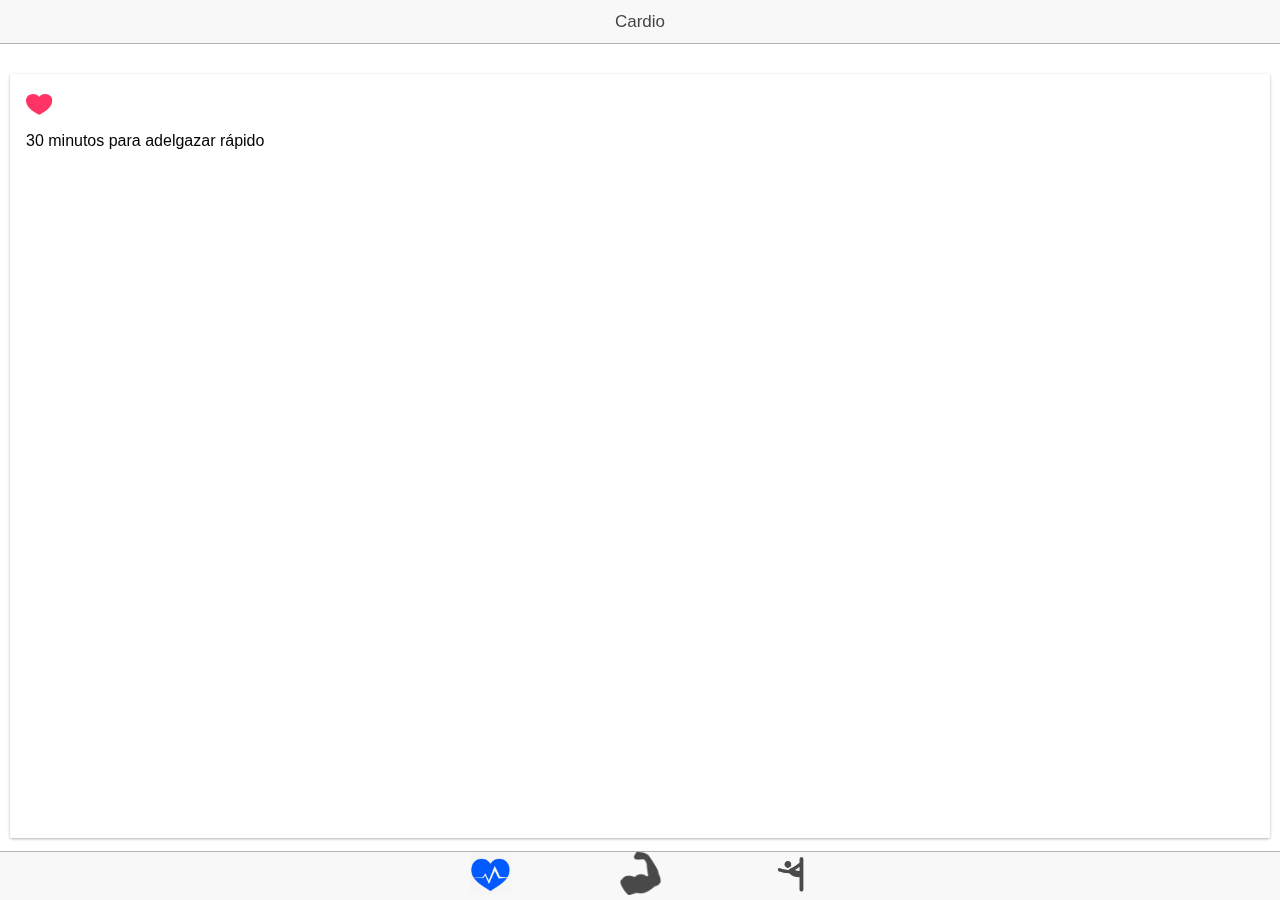
==== commit 729d468e: "Add controller and model for videos" ====
--- a/SIF/www/index.html
+++ b/SIF/www/index.html
@@ -21,6 +21,7 @@
     <!-- your app's js -->
     <script src="js/app.js"></script>
     <script src="js/controllers.js"></script>
+    <script src="js/controllers/VideosCtrl.js"></script>
     <script src="js/services.js"></script>
   </head>
   <body ng-app="starter">
--- a/SIF/www/css/style.css
+++ b/SIF/www/css/style.css
@@ -2,56 +2,56 @@
 .tabs .tab-item .icon.strength {
   background-repeat: no-repeat;
   background-position: 50%;
-  height: 100%;
+  height: 90%;
   background-image: url('../img/strength.png');
   background-size:contain;
 }
 .tabs .tab-item .icon.strengthSelected {
   background-repeat: no-repeat;
   background-position: 50%;
-  height: 100%;
+  height: 90%;
   background-image: url('../img/strengthSelected.png');
   background-size:contain;
 }
 .tabs .tab-item .icon.cardio {
   background-repeat: no-repeat;
   background-position: 50%;
-  height: 100%;
+  height: 90%;
   background-image: url('../img/cardio.png');
   background-size:contain;
 }
 .tabs .tab-item .icon.cardioSelected {
   background-repeat: no-repeat;
   background-position: 50%;
-  height: 100%;
+  height: 90%;
   background-image: url('../img/cardioSelected.png');
   background-size:contain;
 }
 .tabs .tab-item .icon.flexibility {
   background-repeat: no-repeat;
   background-position: 50%;
-  height: 100%;
+  height: 90%;
   background-image: url('../img/flexibility.png');
   background-size:contain;
 }
 .tabs .tab-item .icon.flexibilitySelected {
   background-repeat: no-repeat;
   background-position: 50%;
-  height: 100%;
+  height: 90%;
   background-image: url('../img/flexibilitySelected.png');
   background-size:contain;
 }
 .tabs .tab-item .icon.face {
   background-repeat: no-repeat;
   background-position: 50%;
-  height: 100%;
+  height: 90%;
   background-image: url('../img/face.png');
   background-size:contain;
 }
 .tabs .tab-item .icon.faceSelected {
   background-repeat: no-repeat;
   background-position: 50%;
-  height: 100%;
+  height: 90%;
   background-image: url('../img/faceSelected.png');
   background-size:contain;
 }
@@ -59,13 +59,13 @@
 .video-container {
     position: relative;
     padding-bottom: 56.25%;
-    padding-top: 30px; height: 0; overflow: hidden;
+    padding-top: 10px; height: 0; overflow: hidden;
 }
  
 .video-container iframe, .video-container object, .video-container embed {
     position: absolute;
-    top: 0;
+    /*top: 0;*/
     left: 0;
     width: 100%;
-    height: 100%;
+    /*height: 90%;*/
 }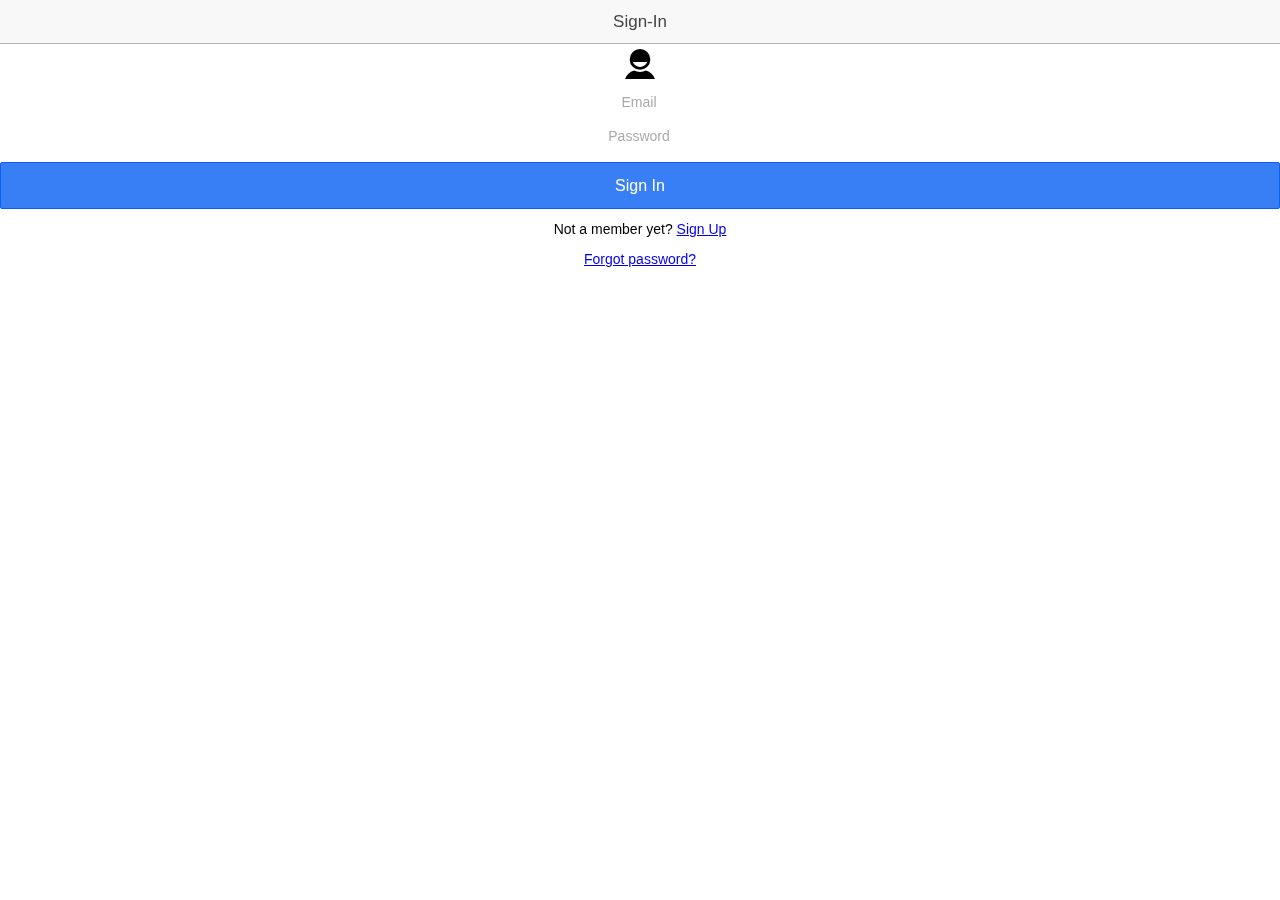
==== commit 8b554349: "Add login view" ====
--- a/SIF/www/index.html
+++ b/SIF/www/index.html
@@ -16,13 +16,16 @@
     <script src="lib/ionic/js/ionic.bundle.js"></script>
 
     <!-- cordova script (this will be a 404 during development) -->
+    <script src="js/ng-cordova.min.js"></script>
     <script src="cordova.js"></script>
 
     <!-- your app's js -->
     <script src="js/app.js"></script>
     <script src="js/controllers.js"></script>
     <script src="js/controllers/VideosCtrl.js"></script>
+    <script src="js/controllers/LoginCtrl.js"></script>
     <script src="js/services.js"></script>
+    <script src="js/factory/servicesApi.js"></script>
   </head>
   <body ng-app="starter">
     <!--
